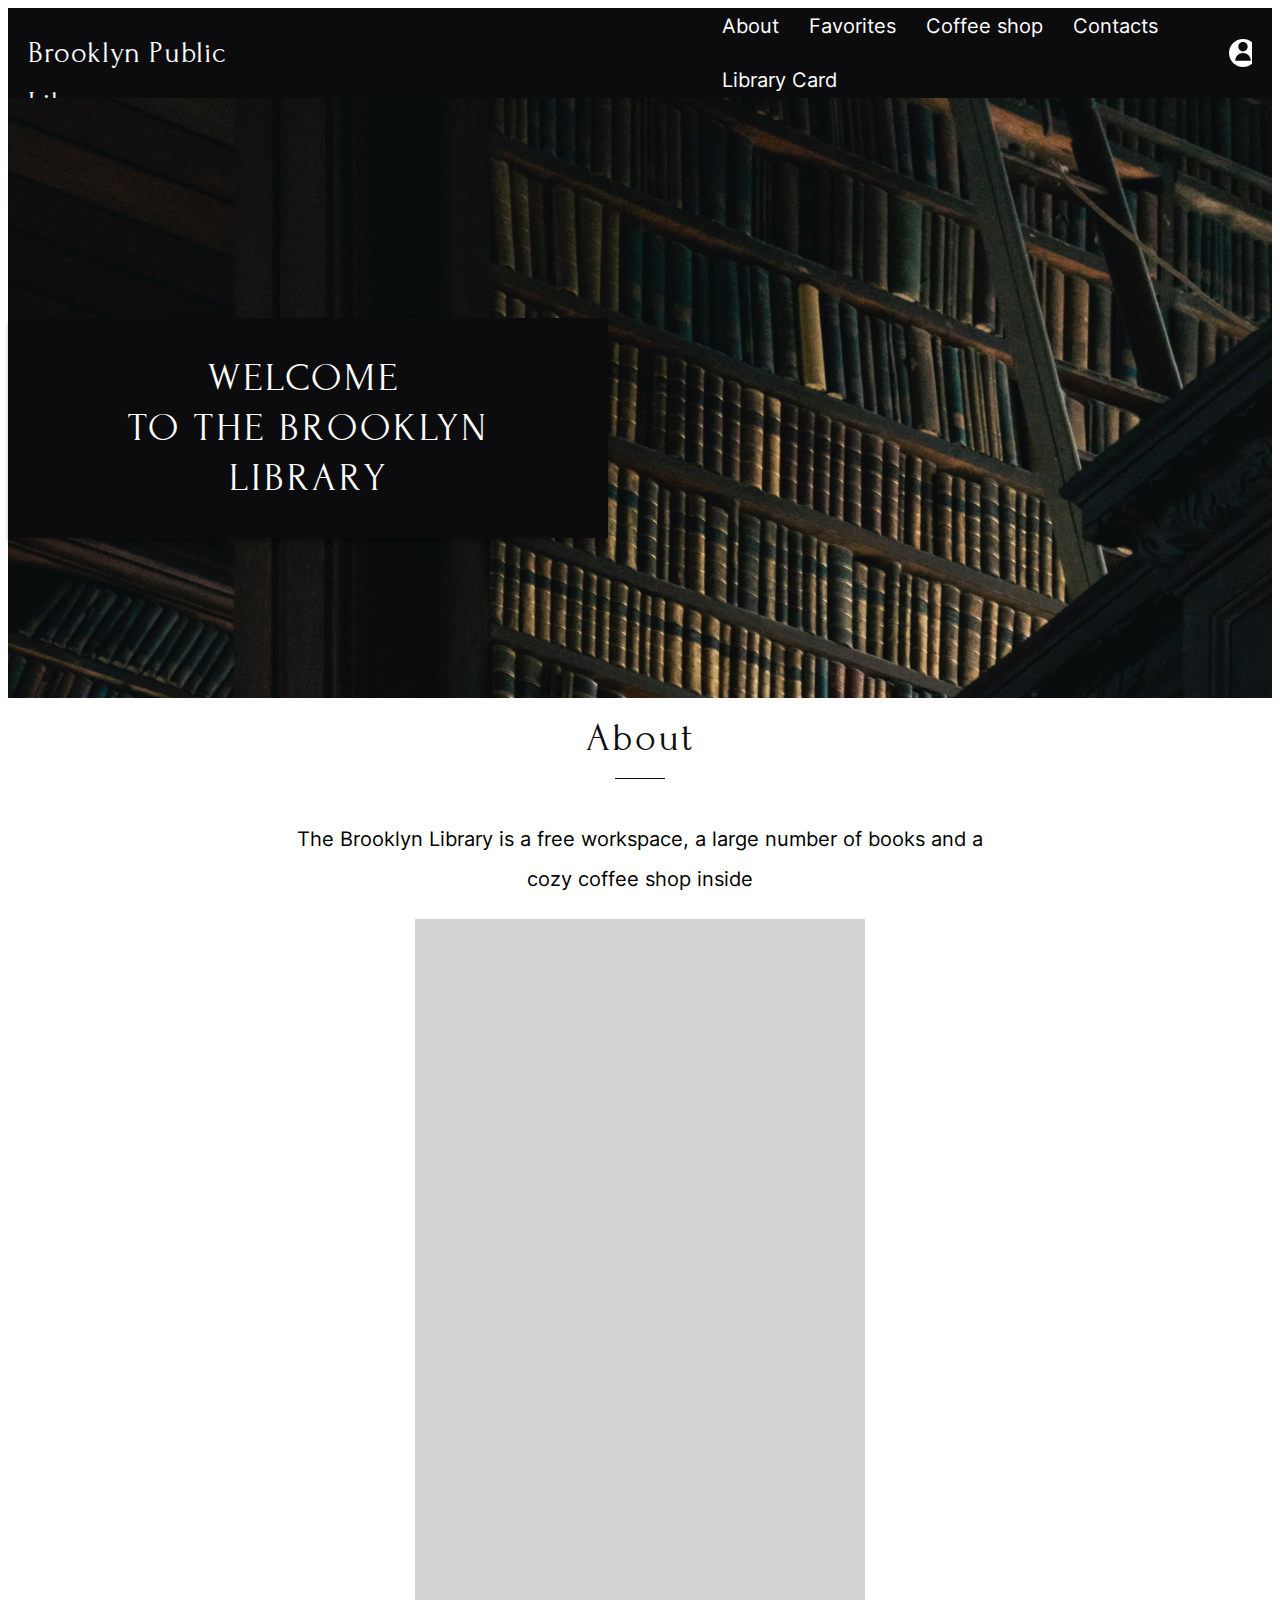
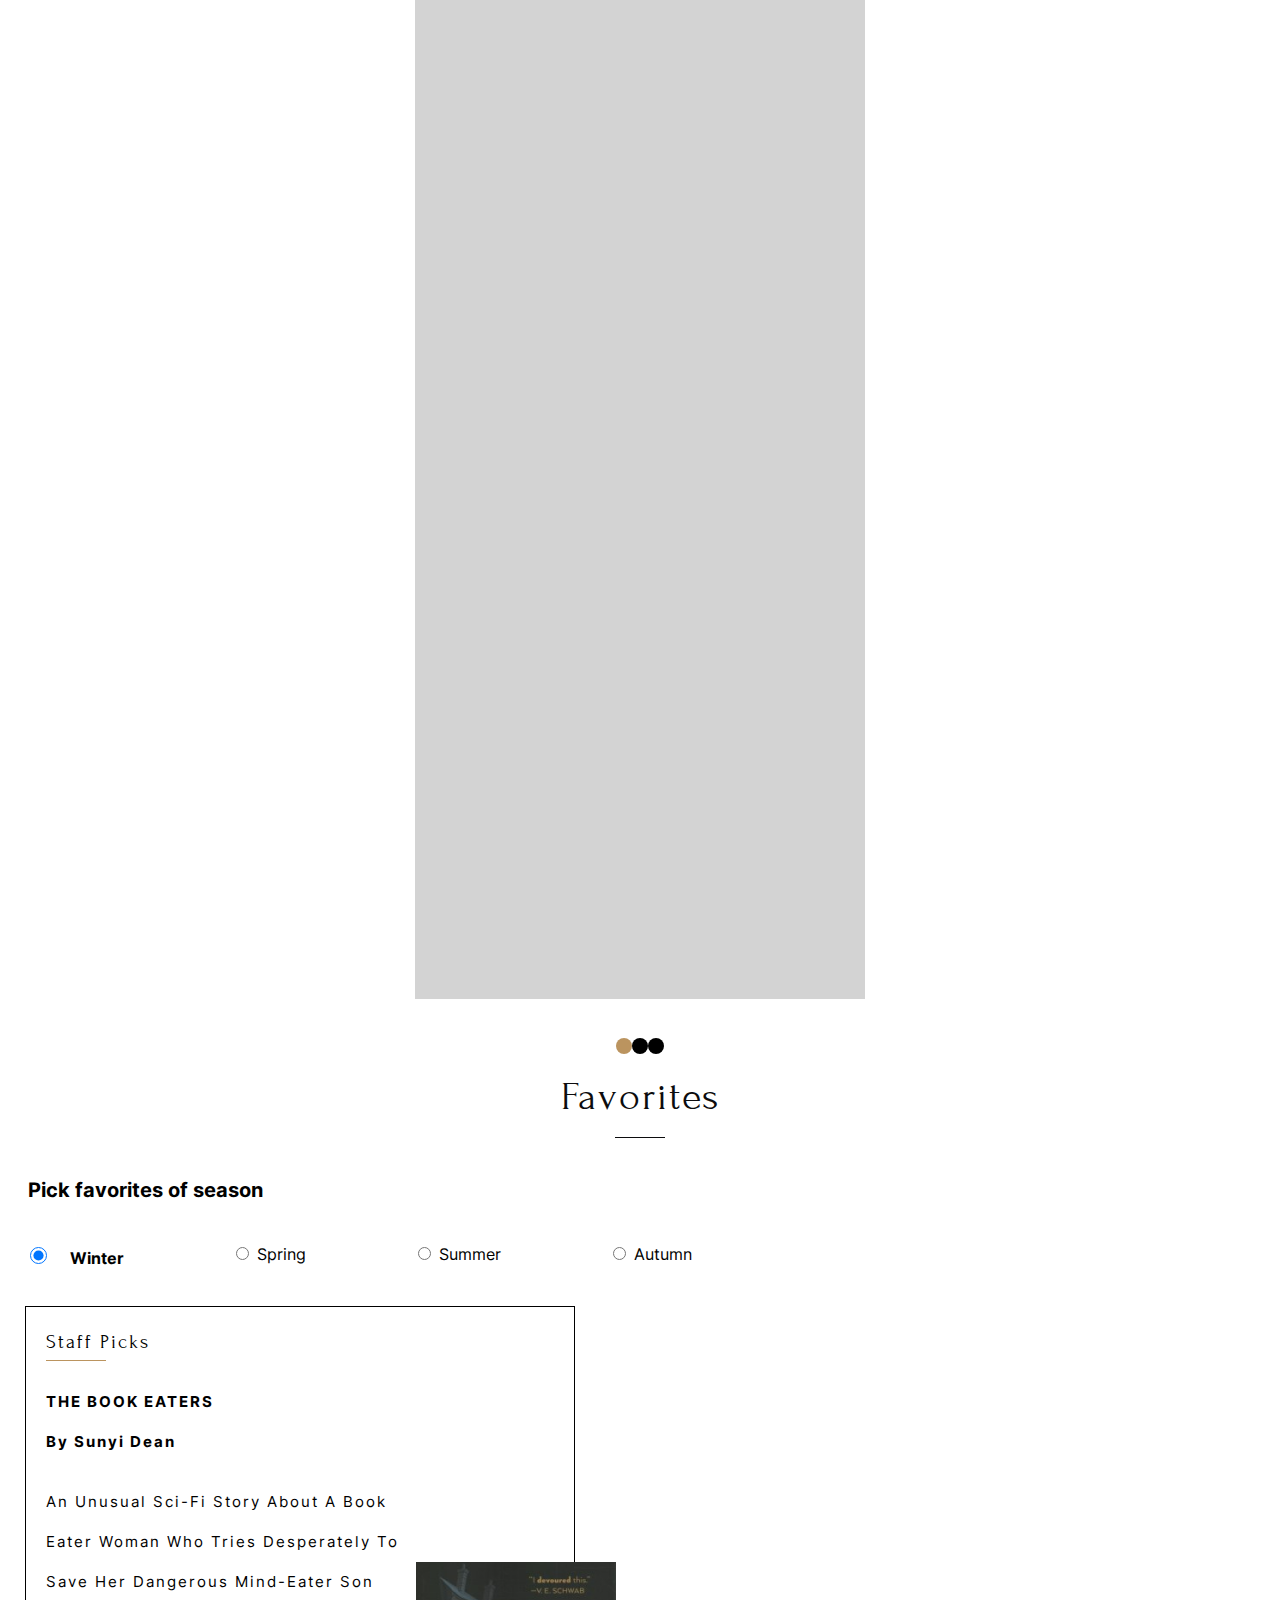
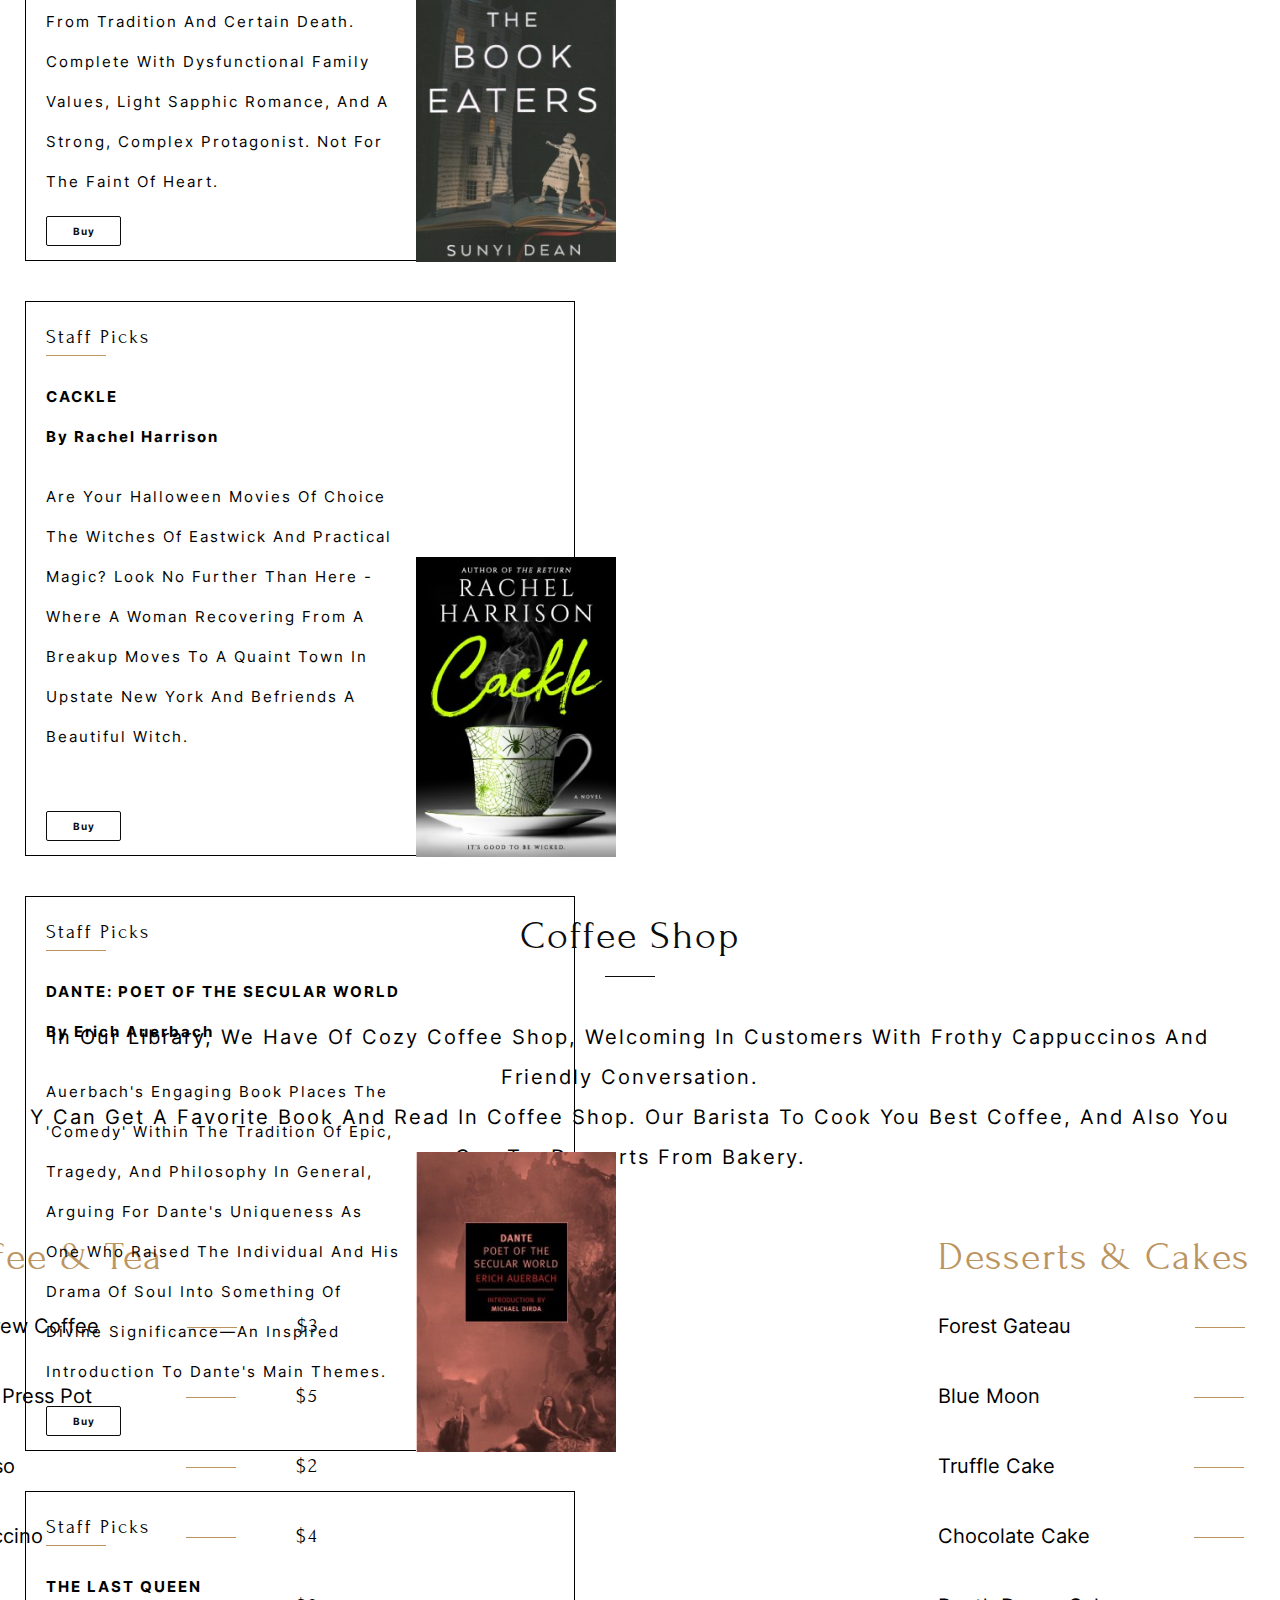
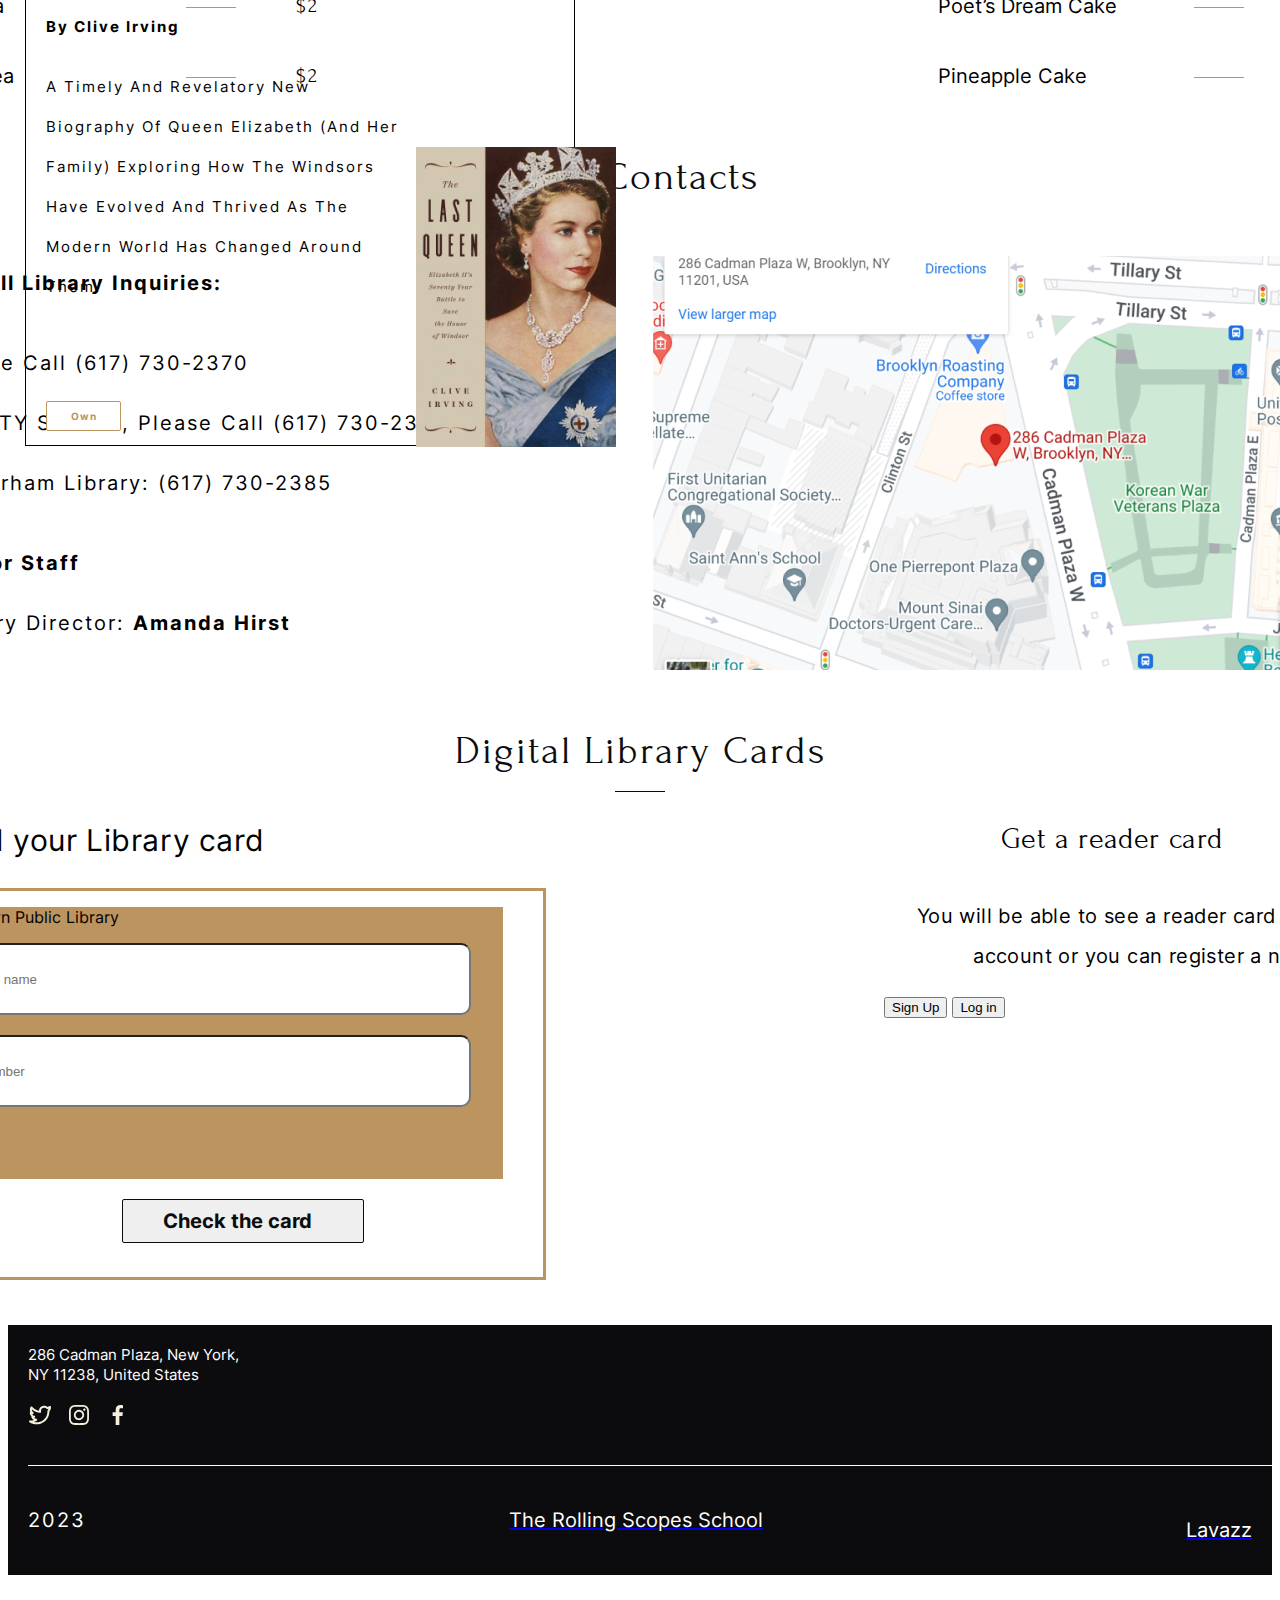
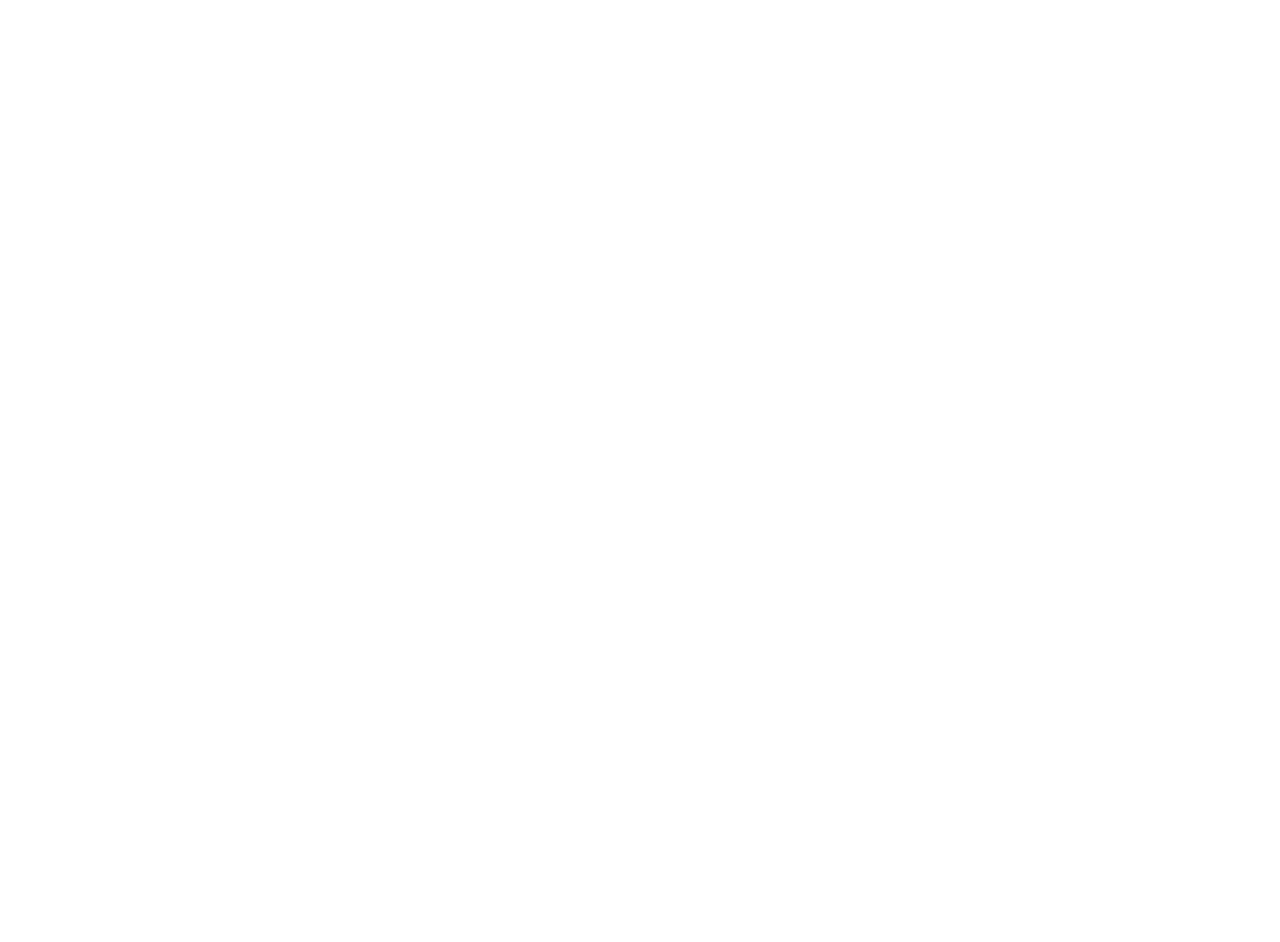
==== library/index.html @ 0934a46f "fix: card section media" ====
<!DOCTYPE html>
<html lang="en">
   <head>
      <meta charset="UTF-8">
      <meta name="viewport" content="width=device-width, initial-scale=1.0">
      <title>Library</title>
      <link rel="stylesheet" href="css/styles.css">
      <link rel="stylesheet" href="css/media.css">
      <link rel="shortcut icon" href="assets/img/favicon.png" type="image/x-icon">
   </head>
   <body>
      <div class="wrapper">
         <header class="header">
            <div class="container">
               <h1 class="header_title">Brooklyn Public Library</h1>
               <nav class="nav">
                  <ul class="nav-list">
                     <li class="nav-item"><a href="#about" class="nav-link">About</a></li>
                     <li class="nav-item"><a href="#favorites" class="nav-link">Favorites</a></li>
                     <li class="nav-item"><a href="#coffee_shop" class="nav-link">Coffee shop</a></li>
                     <li class="nav-item"><a href="#contacts" class="nav-link">Contacts</a></li>
                     <li class="nav-item"><a href="#library_card" class="nav-link">Library Card</a></li>
                  </ul>
               </nav>                         
               <svg class="icon_profile">
                  <use href="assets/img/icon.svg#icon"/>
               </svg>
               <div>  
               <button class="nav-button">
                  <img src="/assets/img/burger.svg" alt="burger-nav">
               </button>
            </div>
            </div>
         </header>
         <main>
            <section class="welcom" id="welcom">
               <div class="welcome_block">
                  <div class="welcom_text">
                     <h3><span>Welcome</span><br>
                        to the Brooklyn<br> 
                        Library
                     </h3>
                  </div>
               </div>
            </section>
            <section class="about" id="about">
               <h2 class="title">About</h2>
               <div class="line"></div>
               <p class="about-text">The Brooklyn Library is a free workspace, a large number of books and a<br> cozy coffee shop inside</p>
               <div class="about_images">
                  <div class="img_carret">
                     <div class="carret_left"></div>
                  <div class="about-img1"></div>
                  <div class="carret_right"></div>
                  <div class="about-img2"></div>
                  <div class="about-img3"></div>
               </div>
               </div>
               <div class="carousel">
                  <div class="carousel_container">
                    <button
                      type="button"
                      class="carousel_active"
                    ></button>
                  </div>
                  <div class="carousel-container">
                    <button type="button" class="carousel_button"></button>
                  </div>
                  <div class="button-container">
                    <button type="button" class="carousel_button"></button>
                  </div>
               <div class="carousel-container">
                    <button type="button" class="carousel_button_tabl"></button>
                  </div>
                  <div class="button-container">
                    <button type="button" class="carousel_button_tabl"></button>
                  </div>
                </div>
            </section>
            <section class="favorites" id="favorites">
               <h2 class="title">Favorites</h2>
               <div class="line"></div>
               <p class="favorites-text">Pick favorites of season</p>
               <form class="seasons">
                  <div class="form_radio">
                       <input type="radio" id="winter" name="seasons" value="winter" class="group"
                          checked>
                       <label for="winter" class="season_lable">Winter</label>
                    </div>
                    <div class="form_radio">
                       <input type="radio" id="spring" name="seasons" value="spring">
                       <label for="spring" class="season_lable">Spring</label>
                    </div>
                    <div class="form_radio">
                       <input type="radio" id="summer" name="seasons" value="summer">
                       <label for="summer" class="season_lable">Summer</label>
                    </div>
                    <div class="form_radio">
                       <input type="radio" id="autumn" name="seasons" value="autumn">
                       <label for="autumn" class="season_lable">Autumn</label>
                    </div>
                 </form>
               <ul class="favorites-items">
                  <li class="favorite-item">
                     <div class="book_info">
                     <h3 class="book_staff_picks">Staff Picks</h3>
                     <p class="book_title"><span class="title-capitalize">The Book Eaters</span><br> By Sunyi Dean</p>
                     <p class="book_description">An unusual sci-fi story about a book eater woman who tries desperately to save her dangerous mind-eater son from tradition and certain death. Complete with dysfunctional family values, light Sapphic romance, and a strong, complex protagonist. Not for the faint of heart.</p>
                     <div class="book_1"></div>
                     <button class="button_buy">Buy</button>
                  </div>
                  <li class="favorite-item">
                     <div class="book_info">
                     <h3 class="book_staff_picks">Staff Picks</h3>
                     <p class="book_title"><span class="title-capitalize">Cackle</span><br> By Rachel Harrison</p>
                     <p class="book_description">Are your Halloween movies of choice The Witches of Eastwick and Practical Magic? Look no further than here - where a woman recovering from a breakup moves to a quaint town in upstate New York and befriends a beautiful witch.</p>
                     <div class="book_2"></div>
                     <button class="button_buy">Buy</button>
                     </div>
                  </li>
                  <li class="favorite-item">
                     <div class="book_info">
                        <h3 class="book_staff_picks">Staff Picks</h3>
                        <p class="book_title"><span class="title-capitalize">Dante: Poet of the Secular World</span><br> By Erich Auerbach</p>
                        <p class="book_description">Auerbach's engaging book places the 'Comedy' within the tradition of epic, tragedy, and philosophy in general, arguing for Dante's uniqueness as one who raised the individual and his drama of soul into something of divine significance—an inspired introduction to Dante's main themes.</p>
                     <div class="book_3"></div>
                     <button class="button_buy">Buy</button>
                     </div>
                  </li>
                  <li class="favorite-item">
                     <div class="book_info">
                        <h3 class="book_staff_picks">Staff Picks</h3>
                        <p class="book_title"><span class="title-capitalize">The Last Queen</span><br> By Clive Irving</p>
                        <p class="book_description">A timely and revelatory new biography of Queen Elizabeth (and her family) exploring how the Windsors have evolved and thrived as the modern world has changed around them.</p>
                     <div class="book_4"></div>
                     <button class="button_buy button_buy_active" disabled>Own</button>
                  </div>
                  </li>
               </ul>
            </section>
            <section class="coffee_shop" id="coffee_shop">
               <h2 class="title">Coffee shop</h2>
               <div class="line"></div>
               <p class="coffee_shop_text">
                  <span class="coffee_shop_text_upper">I</span>n our library, we have of cozy coffee shop, welcoming in customers with frothy cappuccinos and friendly conversation.<br> 
                  <span class="coffee_shop_text_upper">Y</span> can get a favorite book and read in coffee shop. Our barista to cook you best coffee, and also you can try desserts from bakery.
               </p>
               <div class="menu">
                  <div class="coffee_menu">
                     <h3>Coffee & Tea</h3>
                     <ul class="menu_items">
                        <li class="menu_item_add">
                           <span class="menu_position_add">Cold Brew Coffee</span>
                           <span>
                              <svg class="line">
                                 <use href="assets/img/line.svg#line"/>
                              </svg>
                           </span>
                           <span class="menu_price">$3</span>
                        </li>
                        <li class="menu_item">
                           <span class="menu_position">French Press Pot</span>
                           <span>
                              <svg class="line">
                                 <use href="assets/img/line.svg#line"/>
                              </svg>
                           </span>
                           <span class="menu_price">$5</span>
                        </li>
                        <li class="menu_item">
                           <span class="menu_position">Espresso</span>
                           <span>
                              <svg class="line">
                                 <use href="assets/img/line.svg#line"/>
                              </svg>
                           </span>
                           <span class="menu_price">$2</span>
                        </li>
                        <li class="menu_item">
                           <span class="menu_position">Cappuccino</span>
                           <span>
                              <svg class="line">
                                 <use href="assets/img/line.svg#line"/>
                              </svg>
                           </span>
                           <span class="menu_price">$4</span>
                        </li>
                        <li class="menu_item">
                           <span class="menu_position">Hot tea</span>
                           <span>
                              <svg class="line">
                                 <use href="assets/img/line.svg#line"/>
                              </svg>
                           </span>
                           <span class="menu_price">$2</span>
                        </li>
                        <li class="menu_item">
                           <span class="menu_position">Cold tea</span>
                           <span>
                              <svg class="line">
                                 <use href="assets/img/line.svg#line"/>
                              </svg>
                           </span>
                           <span class="menu_price">$2</span>
                        </li>
                     </ul>
                  </div>
                   <div class="dessert_menu">
                     <h3>Desserts & Cakes</h3>
                     <ul class="menu_items">
                        <li class="menu_item_add">
                           <span class="menu_position_add">Forest Gateau</span>
                           <span>
                              <svg class="line">
                                 <use href="assets/img/line.svg#line"/>
                              </svg>
                           </span>
                           <span class="menu_price">$16</span>
                        </li>
                        <li class="menu_item">
                           <span class="menu_position">Blue Moon</span>
                           <span>
                              <svg class="line">
                                 <use href="assets/img/line.svg#line"/>
                              </svg>
                           </span>
                           <span class="menu_price">$16</span>
                        </li>
                        <li class="menu_item">
                           <span class="menu_position">Truffle Cake</span>
                           <span>
                              <svg class="line">
                                 <use href="assets/img/line.svg#line"/>
                              </svg>
                           </span>
                           <span class="menu_price">$15</span>
                        </li>
                        <li class="menu_item">
                           <span class="menu_position">Chocolate Cake</span>
                           <span>
                              <svg class="line">
                                 <use href="assets/img/line.svg#line"/>
                              </svg>
                           </span>
                           <span class="menu_price">$18</span>
                        </li>
                        <li class="menu_item">
                           <span class="menu_position">Poet’s Dream Cake</span>
                           <span>
                              <svg class="line">
                                 <use href="assets/img/line.svg#line"/>
                              </svg>
                           </span>
                           <span class="menu_price">$16</span>
                        </li>
                        <li class="menu_item">
                           <span class="menu_position">Pineapple Cake</span>
                           <span>
                              <svg class="line">
                                 <use href="assets/img/line.svg#line"/>
                              </svg>
                           </span>
                           <span class="menu_price">$14</span>
                        </li>
                     </ul>
                  </div> 
               </div>
            </section>
            <section class="contacts" id="contacts">
               <h2 class="title">Our Contacts</h2>
               <div class="line"></div>
               <div class="contacts_info">
                  <div class="text_info">
                     <b class="text_info_h">For all Library inquiries:</b>
                     <div class="phone_info">
                        <p class="phone_info_item">Please call <a href="tel:6177302370" class="phone_link">(617) 730-2370</a></p>
                        <p class="phone_info_item">For TTY service, please call&nbsp;<a href="tel:6177302370" class="phone_link">(617) 730-2370</a></p>
                        <p class="phone_info_item">Putterham Library:<a href="tel:6177302385" class="phone_link"> (617) 730-2385</a></p>
                     </div>
                     <b class="staff">Senior Staff</b>
                     <p class="director_email">Library Director: <span><b><a href="mailto:Amanda@gmail.com" class="mailto">Amanda Hirst</a></b></span></p>
                  </div>
                  <div class="map"></div>
               </div>
            </section>
            <section class="library_card" id="library_card">
               <h2 class="title">Digital Library Cards</h2>
               <div class="line"></div>
               <div class="library_action">
                  <div class="find_card">
                     <p class="find_text">Find your Library card</p>
                     <div class="card_bg">
                        <form class="card_bg_form">
                           <div class="input_card_form">
                              <p>Brooklyn Public Library</p>
                              <input class="input_card" type="text" placeholder="Reader's name"><br><br>
                              <input class="input_card" type="text" placeholder="Card number"><br><br>
                           </div>
                           <button type="submit" class="card_button"><span class="card_button_text">Check the card</span></button>
                        </form>
                     </div>
                  </div>
                  <div class="get_card">
                     <p class="get_text">Get a reader card</p>
                     <p class="get_card_recomendation">You will be able to see a reader card after logging into account or you can register a new account</p>
                     <div class="auth_buttons">
                     <button class="auth_button">Sign Up</button>
                     <button class="auth_button">Log in</button>
                  </div>
                  </div>
               </div>
            </section> 
         </main>
         <footer>
            <div class="top_of_footer">
               <div>
                  <div class="address">286 Cadman Plaza, New York, NY 11238, United States</div>
                  <ul class="footer_icons">
                    <li><a href='https://twitter.com'><svg class="icon_messanger">
                        <use href="assets/img/twitter.svg#twitter"/>
                     </svg></a></li> 
                    <li><a href='https://www.instagram.com/'><svg class="icon_messanger">
                        <use href="assets/img/instagram.svg#insta"/>
                     </svg></a></li>
                     <li><a href="https://ru-ru.facebook.com/"><svg class="icon_messanger">
                        <use href="assets/img/facebook.svg#facebook"/>
                     </svg>
                    </a></li>
                  </ul>
               </div>
               <div>
                  <div class="work_time">Mon - Fri  08:00 am - 07:00 pm</div>
                  <div class="work_time">Sat - Sun  10:00 am - 06:00 pm</div>
               </div>
            </div>
            <div class="footer_line"></div>
            <div class="bottom_footer">
               <div class="year">2023</div>
               <a href="https://rs.school/js-stage0/"><div class="rss">The Rolling Scopes School</div></a>
               <a href="https://github.com/Lavazz/rsschool-cv"><div  class="username">Lavazz</div></a>
            </div>
         </footer>
      </div>
      <script src="index.js"></script>
   </body>
</html>
---- library/css/styles.css ----
@import url(fonts.css);

html{
  /* background-color: grey; */
  scroll-behavior: smooth;
}

/* *{
  border: 1px solid red;
  } */

  body{
    font-family: Inter, sans-serif;
}

img{
    align-content: flex-end;
}

.container{
display: flex;
}

h1, h2, h3, h4, h5, h6, p {
  font-size: inherit;
font-weight: inherit;
}

ul, ul li {
	list-style: none;
}

.wrapper {
  max-width: 1440px;
  margin-left: auto;
  margin-right: auto;
  background-color: #FFF;
}

.header{
    height: 90px;
    background: #0C0C0E;
}

.header_title{
width: 294px;
color: #FFF;
font-family: Forum, sans-serif;
font-size: 30px;
font-style: normal;
font-weight: 400;
line-height: 50px; /* 166.667% */
letter-spacing: 0.6px;
padding: 20px;
margin: 0px;
margin-right: 393px;
height: 50px;
align-content: center;
align-items: baseline;
}


ul {
    flex-wrap: wrap;
    display: inline-flex;    
gap: 30px;
height: 50px;
align-content: center;
align-items: baseline;
margin: 20px;
margin-left:auto;
order:2;
  }

  .nav-link{
    color: #FFF;
font-family: Inter;
font-size: 20px;
font-style: normal;
font-weight: 400;
text-decoration: none;
box-sizing: border-box;
height: 50px;
  }

  .nav-button{
    display: none;
  }

  a:hover {
background: #f1efec;
color: #6c60ba;
font-family: Inter;
font-size: 20px;
font-style: normal;
font-weight: 400;
text-decoration: none;
box-sizing: border-box;
height: 50px;
  }

  .icon_profile{
    width: 28px;
    height: 28px;
    padding: 31px 20px 31px 20px;
    margin-left:auto;
  }

  .welcom{
    background: url("../assets/img/Welcome.png"), lightgray 50% / cover no-repeat;
    height: 600px;
    position: relative;
  }

  .welcome_block{
    display: flex;
    position: absolute;
    top: 220px;
    width: 600px;
    height: 220px;
    justify-content: center;
    align-items: center;
    flex-shrink: 0;
    background: #0C0C0E;
    box-shadow: 0px 4px 4px 0px rgba(0, 0, 0, 0.25);
  }

  .welcom_text{
width: 520px;
height: 150;
color: #FFF;
text-align: center;
font-family: Forum;
font-size: 40px;
font-style: normal;
font-weight: 400;
line-height: 50px; /* 125% */
letter-spacing: 3px;
text-transform: uppercase;
  }

.welcom_text span{
  padding-right: 9px;
}

.about{
  display: flex;
  flex-direction: column;
  align-items: center;
}

.title{
  color: #0C0C0E;
  font-family: Forum;
  font-size: 40px;
  font-style: normal;
  font-weight: 400;
  line-height: 40px; /* 100% */
  letter-spacing: 2px;
  text-transform: capitalize;
  margin: 20px;
}

.line{
  width: 50px;
  height: 1px;
  background: #0C0C0E;
  vertical-align: middle; 
}

.about-text{
  color: #000;
  text-align: center;
  font-family: Inter;
  font-size: 20px;
  font-style: normal;
  font-weight: 400;
  line-height: 40px; /* 200% */
  margin-bottom: 20px;
  margin-top: 40px;
}

.about_images{
  flex-wrap: wrap;
  display: inline-flex;
  gap: 25px;
}

.about-img1{
  background: url(../assets/img/about/about_image_1.png), lightgray 50% / cover no-repeat;
  width: 450px;
  height: 560px;
  flex-shrink: 0;
}

.about-img2{
  background: url(../assets/img/about/about_image_2.png), lightgray 50% / cover no-repeat;
  width: 450px;
  height: 560px;
  flex-shrink: 0;
}

.about-img3{
  background: url(../assets/img/about/about_image_3.png), lightgray 50% / cover no-repeat;
  width: 450px;
  height: 560px;
  flex-shrink: 0;
}

/* .carousel_pagination{
width: 68px;
height: 16px;
flex-shrink: 0;
margin: 40px 0px;
} */

.carousel {
  display: flex;
  justify-content: center;
  padding-top: 38px;
}
.carousel_pagination{
  display: flex;
  justify-content: center;
  width: 26px;
  height: 26px;
}

.carousel_button {
  background-color: black;
  border-radius: 50%;
  width: 16px;
  height: 16px;
  border: none;
}
.carousel_active {
  background: #bb945f;
  border-radius: 50%;
  width: 16px;
  height: 16px;
  border: none;
}

.carousel_button_tabl{
display: none;
}

.favorites{
  display: flex;
  flex-direction: column;
  align-items: center;
  height: 1439px;
}

.favorites-text{
color: #000;
text-align: center;
font-family: Inter;
font-size: 20px;
font-style: normal;
font-weight: 700;
line-height: normal;
margin: 40px 20px;
align-self: flex-start;
}

/* .seasons{
  flex-wrap: wrap;
  display: inline-flex; 
  justify-content: flex-start; 
  align-self: flex-start;
  margin-left: 20px;
}

.form_radio {
	margin-bottom: 10px;
}
.form_radio input[type=radio] {
	display: none;
width: 17px;
height: 17px;
stroke-width: 2px;
stroke: #000;
background: url('../assets/img/radiobutton.svg') 0 0 no-repeat;;
}

/* Checked */
/* .form_radio input[type=radio]:checked + label:before {
	background: url('../assets/img/radiobutton.svg') 0 0 no-repeat;
}

.seasons-radio-selected{
color: #000;
font-family: Inter;
font-size: 20px;
font-style: normal;
font-weight: 700;
line-height: normal;
padding-left: 20px;
padding-right: 90px;
}

.group{
width: 17px;
height: 17px;
flex-shrink: 0;
} */ 

.form_radio {
  cursor: pointer;
  box-sizing: border-box;
  padding-left: 17px;
  padding-top: 2px;
}

.seasons {
  list-style-type: none;
  display: flex;
  gap: 90px;
  align-self: flex-start;
}

.group {
  margin-right: 18px;
  width: 17px;
  height: 17px;
  border: 2px solid black;
}

.season_label {
  color: #000;
  font-family: Inter;
  font-size: 20px;
  font-style: normal;
  font-weight: 400;
  line-height: normal;
}

.group:checked ~ .season_lable {
  font-weight: 700;
}

.favorites-items{
	display: flex;
	flex-direction: row;
	flex-wrap: wrap;
	justify-content: flex-start;
	align-items: flex-start;
	align-content: flex-start;
  column-gap: 260px;
  margin-top: 38px;
  margin-left: -21px;
}

.favorite-item{
  border: 1px solid #000;
  width: 550px;
height: 555px;
flex-shrink: 0; 
padding: 15px 0 15px 20px;

margin-bottom: 10px;
margin-left: -2px;
  box-sizing: border-box;
  position: relative;
  display: flex;
  flex-direction: column;
  justify-content: space-between;
}

.book_info{
  display: flex;
  flex-direction: column;
  gap: 20px;
  margin-bottom: 15px;
  position:absolute; 
}

.book_staff_picks{
  color: #000;
  font-family: Forum;
  font-size: 20px;
  font-style: normal;
  font-weight: 400;
  line-height: 40px;
  letter-spacing: 2px;
  text-transform: capitalize;
  margin: 0;
}

.book_staff_picks::after {
  width: 60px;
  height: 1px;
  content: "";
  position: absolute;
  left: 0px;
  top: 38px;
  background: #bb945f;
}

.book_title .title-capitalize{
  text-transform: uppercase;
}

.book_title{
  width: 355px;
  text-transform: capitalize;
  margin: 0;
  color: #000;
  font-family: Inter;
  font-size: 15px;
  font-style: normal;
  font-weight: 700;
  line-height: 40px;
  letter-spacing: 2px;
  text-transform: capitalize;
}

.book_description{
  color: #000;
  font-family: Inter;
  font-size: 15px;
  font-style: normal;
  font-weight: 400;
  line-height: 40px;
  letter-spacing: 2px;
  text-transform: capitalize;
  margin: 0;
  width: 355px;
}

.button_buy{
  width: 75px;
  border-radius: 2px;
  border: 1px solid #0c0c0e;
  color: #0c0c0e;
  margin-top: -6px;
  text-align: center;
  font-family: Inter;
  font-size: 10px;
  font-style: normal;
  font-weight: 700;
  line-height: normal;
  letter-spacing: 1px;
  min-height: 30px;
  background-color: #fff;
  transition: .3s;
  position:absolute;
  top:500px;
  
}

.button_buy:hover {
    border: 1px solid #BB945F;
    background: #BB945F;
}


.button_buy_active {
  border: 1px solid #bb945f;
  color: #bb945f;
}

.book_1{
  background: url(../assets/img/book_1.png), lightgray 50% / cover no-repeat;
  position: absolute;
  width: 200px;
  height: 300px;
  top: 240px;
  right: -215px;
}
.book_2{
  background: url(../assets/img/book_2.png), lightgray 50% / cover no-repeat;
  position: absolute;
  width: 200px;
  height: 300px;
  top: 240px;
  right: -215px;
}

.book_3{
  background: url(../assets/img/book_3.png), lightgray 50% / cover no-repeat;
  position: absolute;
  width: 200px;
  height: 300px;
  top: 240px;
  right: -215px;
}

.book_4{
  background: url(../assets/img/book_4.png), lightgray 50% / cover no-repeat;
  position: absolute;
  width: 200px;
  height: 300px;
  top: 240px;
  right: -215px;
}

.coffee_shop{
display: flex;
max-width: 1440px;
height: 841px;
padding: 0px 20px 0px 0px;
flex-direction: column;
align-items: center;
}

.coffee_shop_text{
  color: #000;
text-align: center;
font-family: Inter;
font-size: 20px;
font-style: normal;
font-weight: 400;
line-height: 40px; /* 200% */
letter-spacing: 2px;
text-transform: capitalize;
margin-top: 40px;
}

.menu{
  display: flex;
  flex-direction: row;
  max-width: 1440px;
  padding: 0px 20px 0px 60px;
  align-items: center;
  gap: 570px;
}

.coffee_menu{
width: 438px;
height: 520px;
}

.dessert_menu{
  width: 482px;
  height: 520px;

  }

.dessert_menu h3{
  color: #BB945F;
  font-family: Forum;
  font-size: 40px;
  font-style: normal;
  font-weight: 400;
  line-height: 40px; /* 100% */
  letter-spacing: 2px;
  text-transform: capitalize;
}

.coffee_menu h3{
  color: #BB945F;
  font-family: Forum;
  font-size: 40px;
  font-style: normal;
  font-weight: 400;
  line-height: 40px; /* 100% */
  letter-spacing: 2px;
  text-transform: capitalize;
}

.menu_items{
list-style-type: none;
display: inline-flex;
flex-direction: row;
justify-content: flex-start;
align-items: flex-start;
padding: 0px;
}

.menu_item{
display: flex;
align-items: center;
column-gap:60px;
height: 40px;
width: 437px;
}

.menu_item_add{
  display: flex;
  align-items: center;
  column-gap:60px;
  height: 40px;
  width: 438px;
  }

.menu_position_add{
  color: #000;
  font-family: Inter;
  font-size: 20px;
  font-style: normal;
  font-weight: 400;
  line-height: 40px; 
  text-transform: capitalize;
  width: 197px;
  display: block;
}

.menu_position{
color: #000;
font-family: Inter;
font-size: 20px;
font-style: normal;
font-weight: 400;
line-height: 40px; 
text-transform: capitalize;
width: 196px;
display: block;
}

.menu_price{
  color: #000;
font-family: Forum;
font-size: 20px;
font-style: normal;
font-weight: 400;
line-height: 40px; 
letter-spacing: 2px;
width: 21px;
text-transform: capitalize;
}

.contacts{
  display: flex;
  flex-direction: column;
  align-items: center;
height: 515px;
}

.contacts_info{
  display: flex;
  flex-direction: row;
  align-items: center;
  padding: 9px 20px 40px 20px;
  gap:201px;
}

.text_info{
width: 503px;
height: 380px;
color: #000;
font-family: Inter;
font-size: 20px;
font-style: normal;
font-weight: 400;
line-height: 40px; /* 200% */
text-transform: capitalize;
margin-left:auto;
}

.text_info_h{
  color: #000;
text-align: center;
font-family: Inter;
font-size: 20px;
font-style: normal;
font-weight: 700;
line-height: 40px; /* 200% */
letter-spacing: 2px;
text-transform: capitalize;
}

.phone_info{
width: 726px;
height: 160px;
padding-bottom: 60px;
padding-top: 20px;
}

.phone_link{
  color:black;
  text-decoration: none;
  transition: .5s;
}

.phone_info_item{
  color: #000;
font-family: Inter;
font-size: 20px;
font-style: normal;
font-weight: 400;
line-height: 40px; /* 200% */
letter-spacing: 2px;
text-transform: capitalize;
}

.staff{
  color: #000;
font-family: Inter;
font-size: 20px;
font-style: normal;
font-weight: 700;
line-height: 40px; /* 200% */
letter-spacing: 2px;
text-transform: capitalize;
}

.mailto{
  color: #000;
font-family: Inter;
font-size: 20px;
font-style: normal;
font-weight: 700;
line-height: 40px;
letter-spacing: 2px;
text-transform: capitalize;
text-decoration: none;
}

.director_email{
  color: #000;
font-family: Inter;
font-size: 20px;
font-style: normal;
font-weight: 400;
line-height: 40px; /* 200% */
letter-spacing: 2px;
text-transform: capitalize;
}

.map{
  margin-top: 30px;
  margin-bottom: 10px;
  width: 696px;
  height: 414px;
  background: url(../assets/img/map.png), lightgray 50% / cover no-repeat;
}

.library_card{
  display: flex;
  flex-direction: column;
  align-items: center;
height: 614px;
margin-top: 59px;
align-content:  space-between;
}

.library_action{
  display: flex;
  flex-direction: row;
  align-items: flex-start
}

.find_card{
  width: 600px;
  height: 453px;
  margin-left: auto;
}

.find_text{
  color: #000;
font-family: Inter;
font-size: 30px;
font-style: normal;
font-weight: 400;
line-height: normal;
letter-spacing: 0.6px;
}

.get_card{
  width: 456px;
  height: 253px;
  margin-left: 344px;
}

.get_text{
  color: #000;
text-align: center;
font-family: Forum;
font-size: 30px;
font-style: normal;
font-weight: 400;
line-height: normal;
letter-spacing: 0.6px;
}

.text_info{
  width: 503px;
  height: 380px;
}

.card_bg{
width: 600px;
height: 386px;
flex-shrink: 0;
border: 3px solid #BB945F;
background: #FFF;
}

.card_bg_form{

}

.input_card_form{
  background: #BB945F;
  width: 560px;
height: 272px;
flex-shrink: 0;
}

.input_card{
  border-radius: 10px;
background: #FFF;
width: 520px;
height: 66px;
flex-shrink: 0;
}

.card_button{
padding: 10px 40px;
border-radius: 2px;
border: 1px solid #0C0C0E;
width: 242px;
height: 44px;
margin: 0 auto; 
display: block;
margin-top: 20px;
display: flex;
align-items: center;
}

.card_button_text{
  color: #0C0C0E;
text-align: center;
font-family: Inter;
font-size: 20px;
font-style: normal;
font-weight: 700;
line-height: normal;
}

.get_card_recomendation{
  color: #000;
  text-align: center;
  font-family: Inter;
  font-size: 20px;
  font-style: normal;
  font-weight: 400;
  line-height: 40px; /* 200% */
  letter-spacing: 0.4px;
  width: 600px;
  padding-top: 10px;
}

footer{
 max-width: 1440px;
  height: 250px;
background: #0C0C0E;
}

footer p{
  display: flex;
width: 300px;
height: 22px;
flex-direction: column;
justify-content: center;
flex-shrink: 0;
color: #FFF;
text-align: center;
font-family: Inter;
font-size: 20px;
font-style: normal;
font-weight: 400;
line-height: 20px; /* 100% */
letter-spacing: 2px;
}

.top_of_footer{
	display: flex;
	flex-direction: row;
	flex-wrap: wrap;
	align-content: space-between;
  height: 90px;
  gap: 1000px;
  margin: 0px 20px 30px 20px;
  padding-top: 20px;
  align-items:  space-between;
}

.address{
width: 229px;
height: 40px;
color: #FFF;
font-family: Inter;
font-size: 15px;
font-style: normal;
font-weight: 400;
line-height: 20px; /* 133.333% */
padding-bottom: 10px;
}

.work_time{
  color: #FFF;
text-align: right;
font-family: Inter;
font-size: 15px;
font-style: normal;
font-weight: 400;
line-height: 20px; /* 133.333% */
width: 149px;
height: 40px;
margin-left: auto;
}

.footer_icons{
display: flex;
flex-direction: row;
gap: 15px;
margin-top: -3px;
margin-left: -40px;
}

.icon_messanger{
width: 24px;
height: 24px;
}



.footer_line{
  max-width: 1400px;
  height: 1px;
  background: #FFF;
  align-self: center; 
  margin-left: 20px;
}

.bottom_footer{
display: flex;
flex-direction: row;
justify-content: space-between;
margin: 44px 20px;
align-items:  space-between;
}

.year{
color: #FFF;
text-align: center;
font-family: Inter;
font-size: 20px;
font-style: normal;
font-weight: 400;
line-height: 20px; /* 100% */
letter-spacing: 2px;
}

.rss{
  color: #FFF;
text-align: center;
font-family: Inter;
font-size: 20px;
font-style: normal;
font-weight: 400;
line-height: 20px; /* 100% */
text-decoration: none;
}

.username{
  color: #FFF;
text-align: center;
font-family: Inter;
font-size: 20px;
font-style: normal;
font-weight: 400;
line-height: 40px; /* 200% */
text-decoration: none;
}
---- library/css/media.css ----
@media (max-width: 1024px){
    body{
        margin: 0;
        height: 100%;
    }
    .nav{
        display: none;
    }

    .nav-button{
        /* position: fixed; */
        /* z-index: 9;
        top:20px;
        right: 20px; */
    display: block;
    background-color: #000;
    width: 45px;
height: 20px;
flex-shrink: 0;
border: 0;
    }

    .header_title{
        padding-left: 0px;
        width: 294px;
        flex-grow:1;
        margin-right: 0px;
    }

    .carousel {
        display: flex;
        justify-content: center;
        padding-top: 38px;
      }
      .carousel_pagination{
        display: flex;
        justify-content: center;
        width: 26px;
        height: 26px;
      }
   
      .carousel_button {
        background-color: black;
        border-radius: 50%;
        width: 16px;
        height: 16px;
        border: none;
      }
      .carousel_active {
        background: #bb945f;
        border-radius: 50%;
        width: 16px;
        height: 16px;
        border: none;
      }

      .carousel_button_tabl{
        background-color: black;
        border-radius: 50%;
        width: 16px;
        height: 16px;
        border: none;
        }

        .contacts{
            height: 1055px;
          }

          .library_card {
            margin-top: 0px;
            height: 857px;
          }

          .find_card {
            align-self:center;
            margin-left: 0px;
          }

          .auth_buttons{
            display: flex;
            column-gap: 20px;
padding: 10px 0px;
justify-content: center;
align-items: center;
flex-shrink: 0;
          }

          .auth_button{
            width: 75px;
height: 30px;
margin-top: 10px;
          color: #0C0C0E;
text-align: center;
font-family: Inter;
font-size: 10px;
font-style: normal;
font-weight: 700;
line-height: normal;
letter-spacing: 1px;
          }

}



@media (max-width: 768px){
    html{
        scroll-behavior: smooth;
    }

    .wrapper{
        max-width: 768px;
    }

    .header{
        max-width: 768px;
        height: 90px;
        padding-left: 20px;
        padding-right: 20px;
    }

    h1.header_title{
        padding-left: 0px;
        padding-right: 0px;
        width: 294px;
        flex-grow: 0.8;
        margin-right: 0px;
    }

    .container{
        display: flex;
           }


    .nav{
        display: none;
    }

    .icon_profile {
        padding-right: 35px;
    }

    .nav-button{
        margin-left: auto; 
    display: block;
    background-color: #000;
    width: 45px;
height: 20px;
flex-shrink: 0;
border: 0;
margin-top: 32px;
margin-right: 5px;
    }


      .nav.open .nav-list{
    position: fixed;
    top: 0;
    bottom: 0;
    left: 0;
    right: 0;
    background: #000;
    z-index: 1;
    display: flex;
    flex-direction: column;
    row-gap: 30px;
    color: #FFF;
font-family: Inter;
font-size: 20px;
font-style: normal;
font-weight: 400;
line-height: 50px; /* 250% */
      }

      .welcom{
        background: url("../assets/img/Welcome_tabl.png"), lightgray 50% / cover no-repeat;
        height: 600px;
        position: relative;
      }

      .about{
        padding-bottom: 38px;
      }

      .about_images{
        flex-wrap: wrap;
        display: inline-flex;
        justify-content: center;
        margin-bottom: -14px;
      }

      .about-img2{
        display: none;
      }
      
      .about-img3{
        display: none;
      }
      
      .carret_left{
        width: 24px;
        height: 24px;
        margin-top: 38px;
        background: url('../assets/img/Carret_Left.svg') no-repeat;
      }

      .carret_right{
        width: 24px;
        height: 24px;
        margin-top: 38px;
        background: url('../assets/img/Carret_Right.svg') no-repeat;
      }

      .img_carret{
        display: inline-flex;
        justify-content: center;
        align-items: center;
        gap: 58px;
      }
      .carousel {
        display: flex;
        justify-content: center;
        padding-top: 38px;
        column-gap: 10px;
      }
      /* .carousel_pagination{
        display: flex;
        justify-content: center;
        width: 26px;
        height: 26px;
      } */
   
      .carousel_button {
        background-color: black;
        border-radius: 50%;
        width: 16px;
        height: 16px;
        border: none;
      }
      .carousel_active {
        background: #bb945f;
        border-radius: 50%;
        width: 16px;
        height: 16px;
        border: none;
      }

      .carousel_button_tabl{
        display: block;
        background-color: black;
        border-radius: 50%;
        width: 16px;
        height: 16px;
        border: none;
        }

        .favorites-items {
            margin-left: 50px;
        }

        .favorites{
            height: 2629px;
        }

        .coffee_shop{
            display: flex;
            max-width:768px;
            height: 1481px;;
            padding: 0px 20px 0px 20px;
            flex-direction: column;
            align-items: center;
            }
            
 .coffee_shop_text{
color: #000;
font-family: Inter;
font-size: 20px;
font-style: normal;
font-weight: 400;
line-height: 40px;
letter-spacing: 2px;
text-transform: lowercase;
            }

            .coffee_shop_text_upper{
                color: #000;
                font-family: Inter;
                font-size: 20px;
                font-style: normal;
                font-weight: 400;
                line-height: 40px;
                letter-spacing: 2px;
                text-transform: uppercase;
                            }
                            
.coffee_menu{
    margin-top: -55px;
    margin-left: -60px;
    height: 520px;
    width: 438px;
}

.dessert_menu{
    height: 520px;
    width: 438px;
}
.menu_items{
    list-style-type: none;
    display: inline-flex;
    flex-direction: row;
    justify-content: flex-start;
    align-items: flex-start;
    padding: 0px;
    row-gap: 40px;
    }

    .menu{
        flex-wrap: wrap;
        display: flex;
        flex-direction: row;
        max-width: 768px;
        padding: 0px 20px 0px 60px;
        gap:0px;
        height: 1120px;
    } 


    .contacts_info{
        display: flex;
        width: 727px;
        flex-direction: column;
        justify-content: center;
        align-items: center;
        row-gap: 100px;
    }

    .text_info {
        margin-left: 0px;
        margin-top: 30px;
        align-self: flex-start;
    }

    .map{
        margin-top: 0;
    }

    .library_action{
        display: flex;
        flex-direction: column;
    }

    .find_text {
        padding-left: 140px;
        padding-top: 10px;

    }    

    .get_card {
        margin-left: 0px;
        align-self: center;
        margin-top: 30px;
        width: 600px;
height: 223px;
flex-shrink: 0;
    }



}
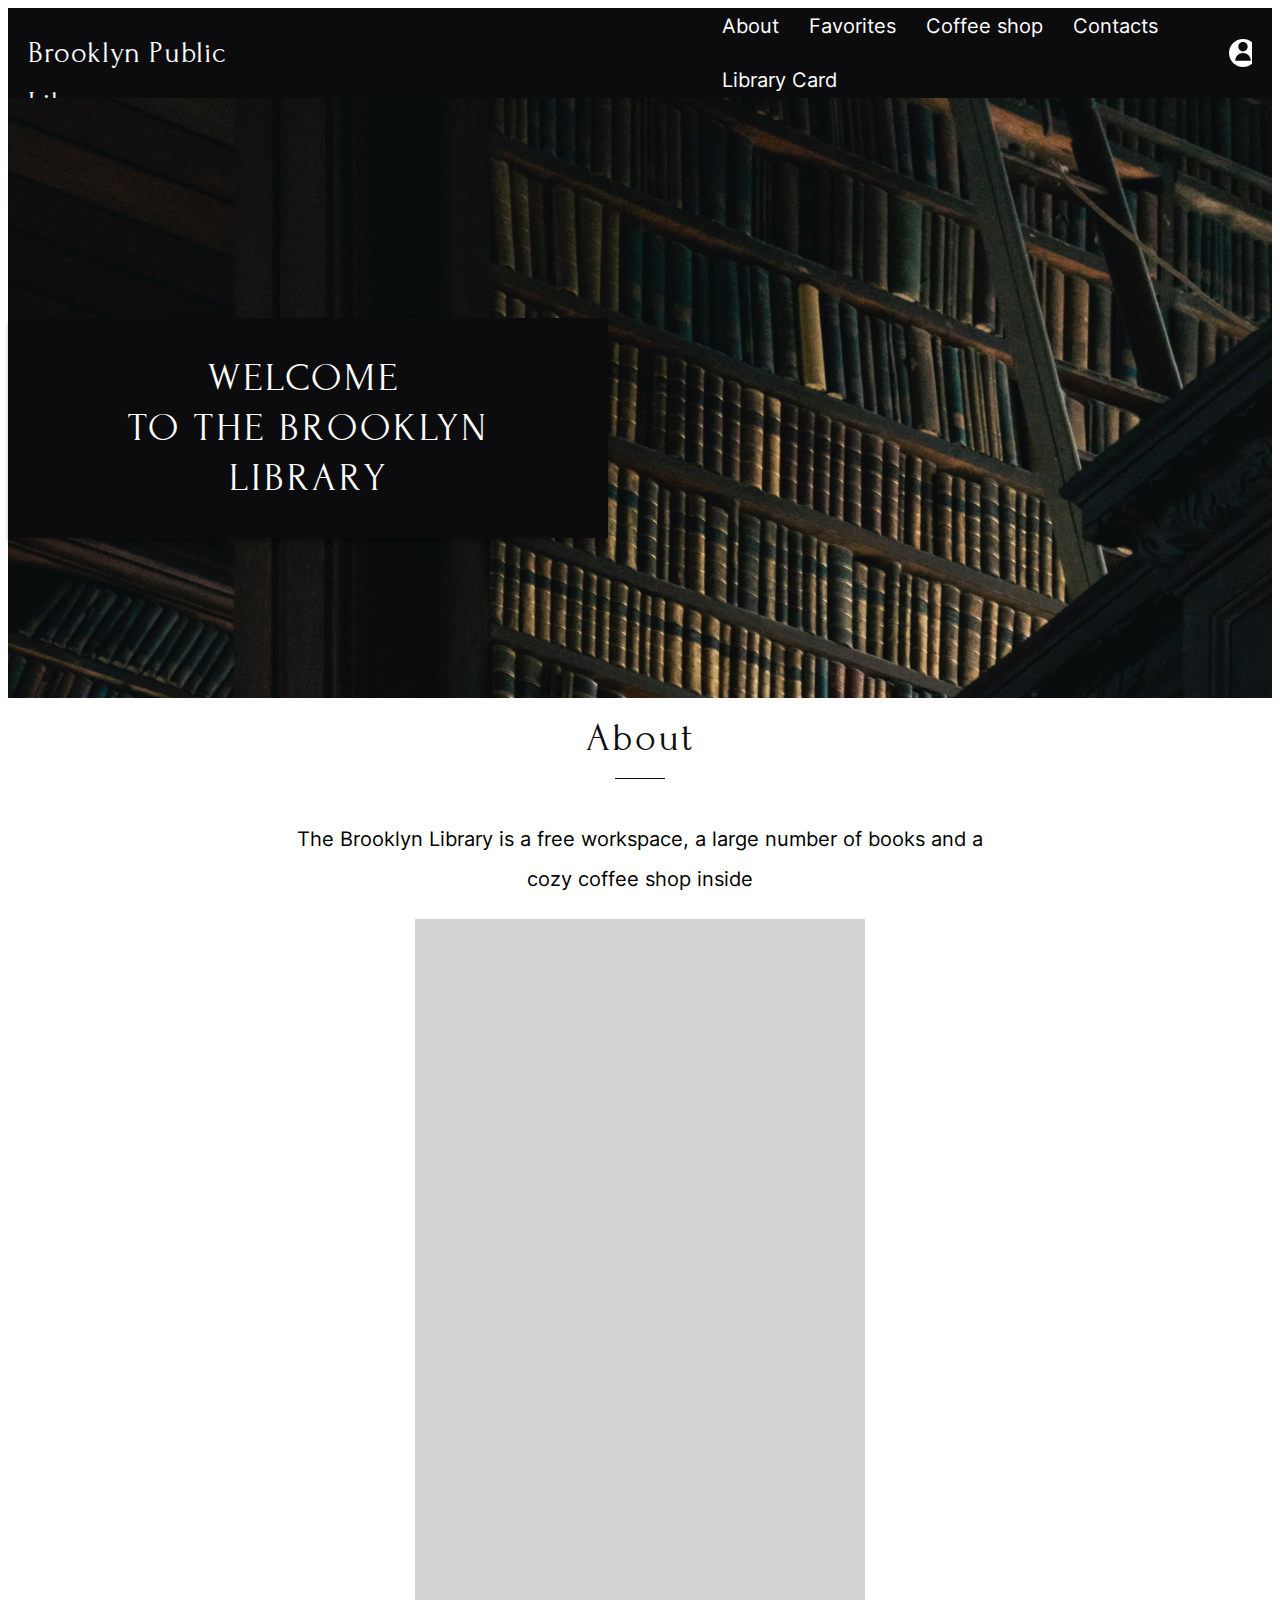
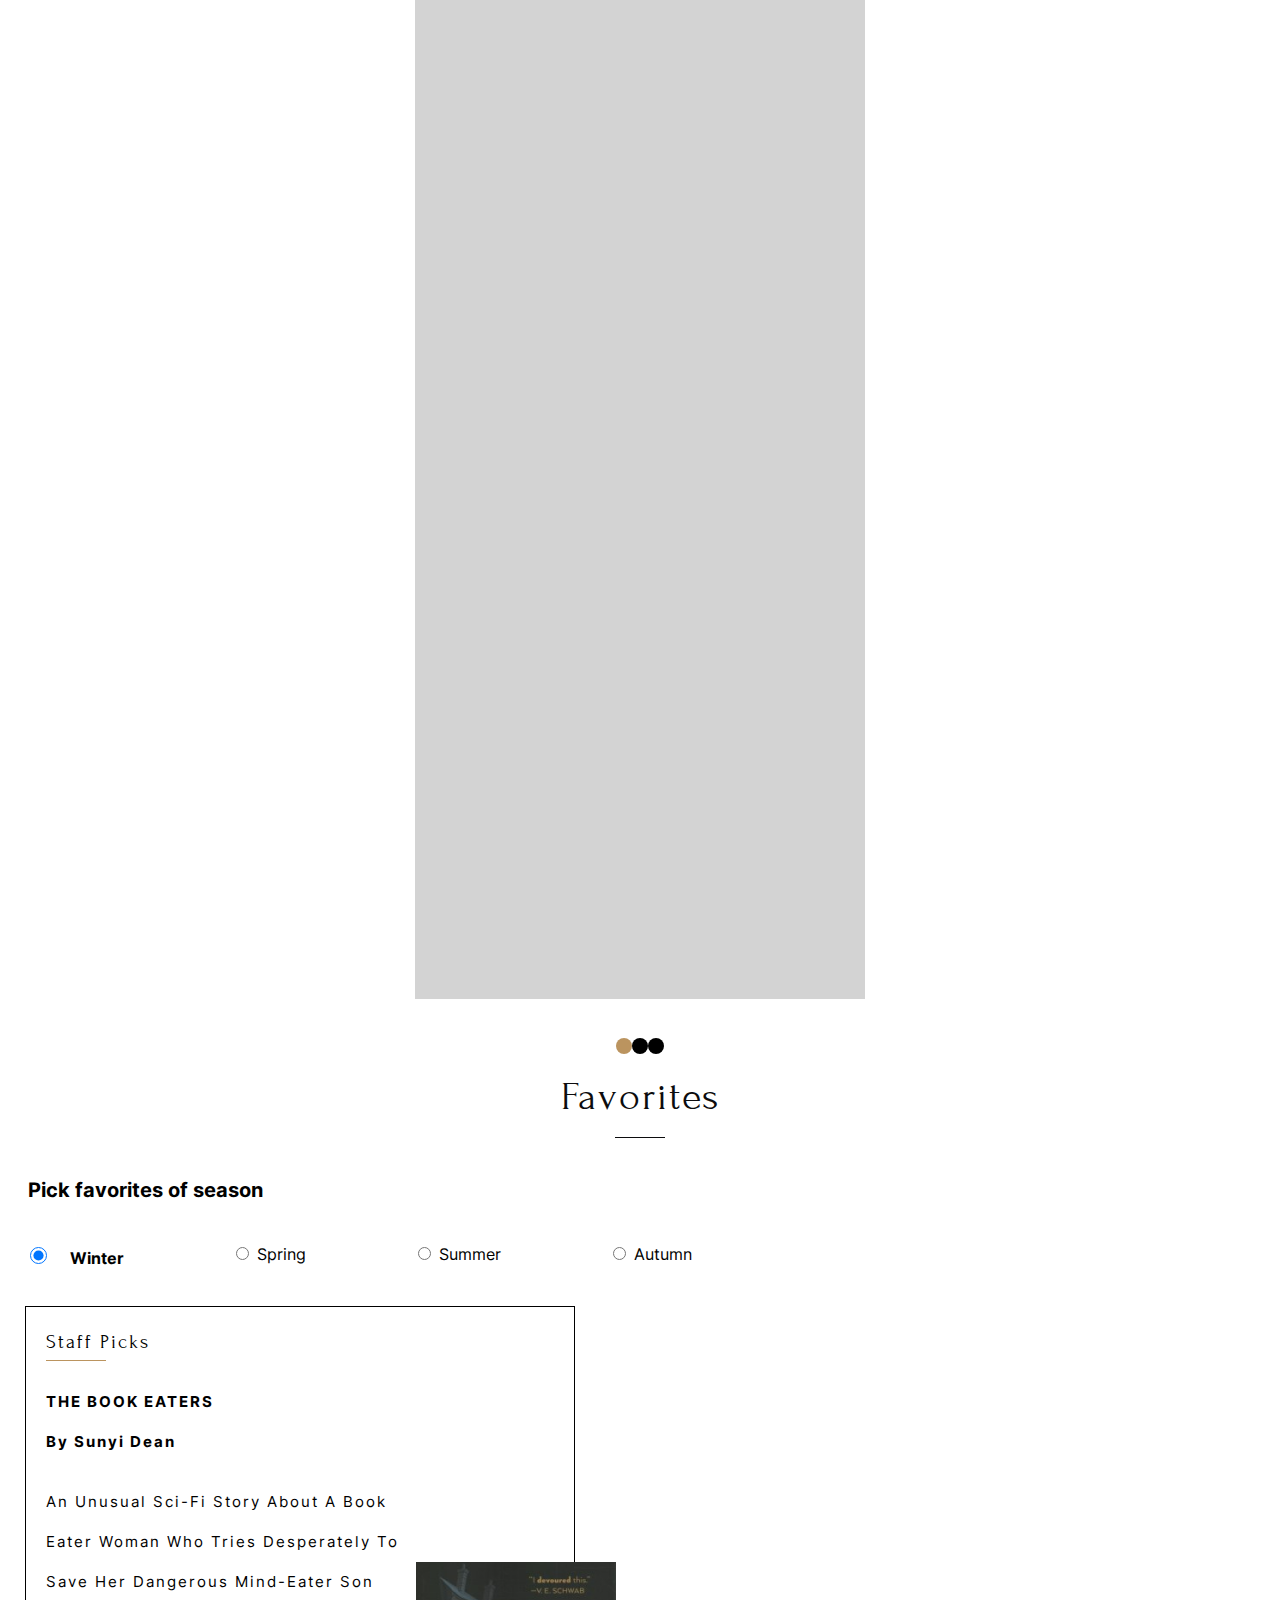
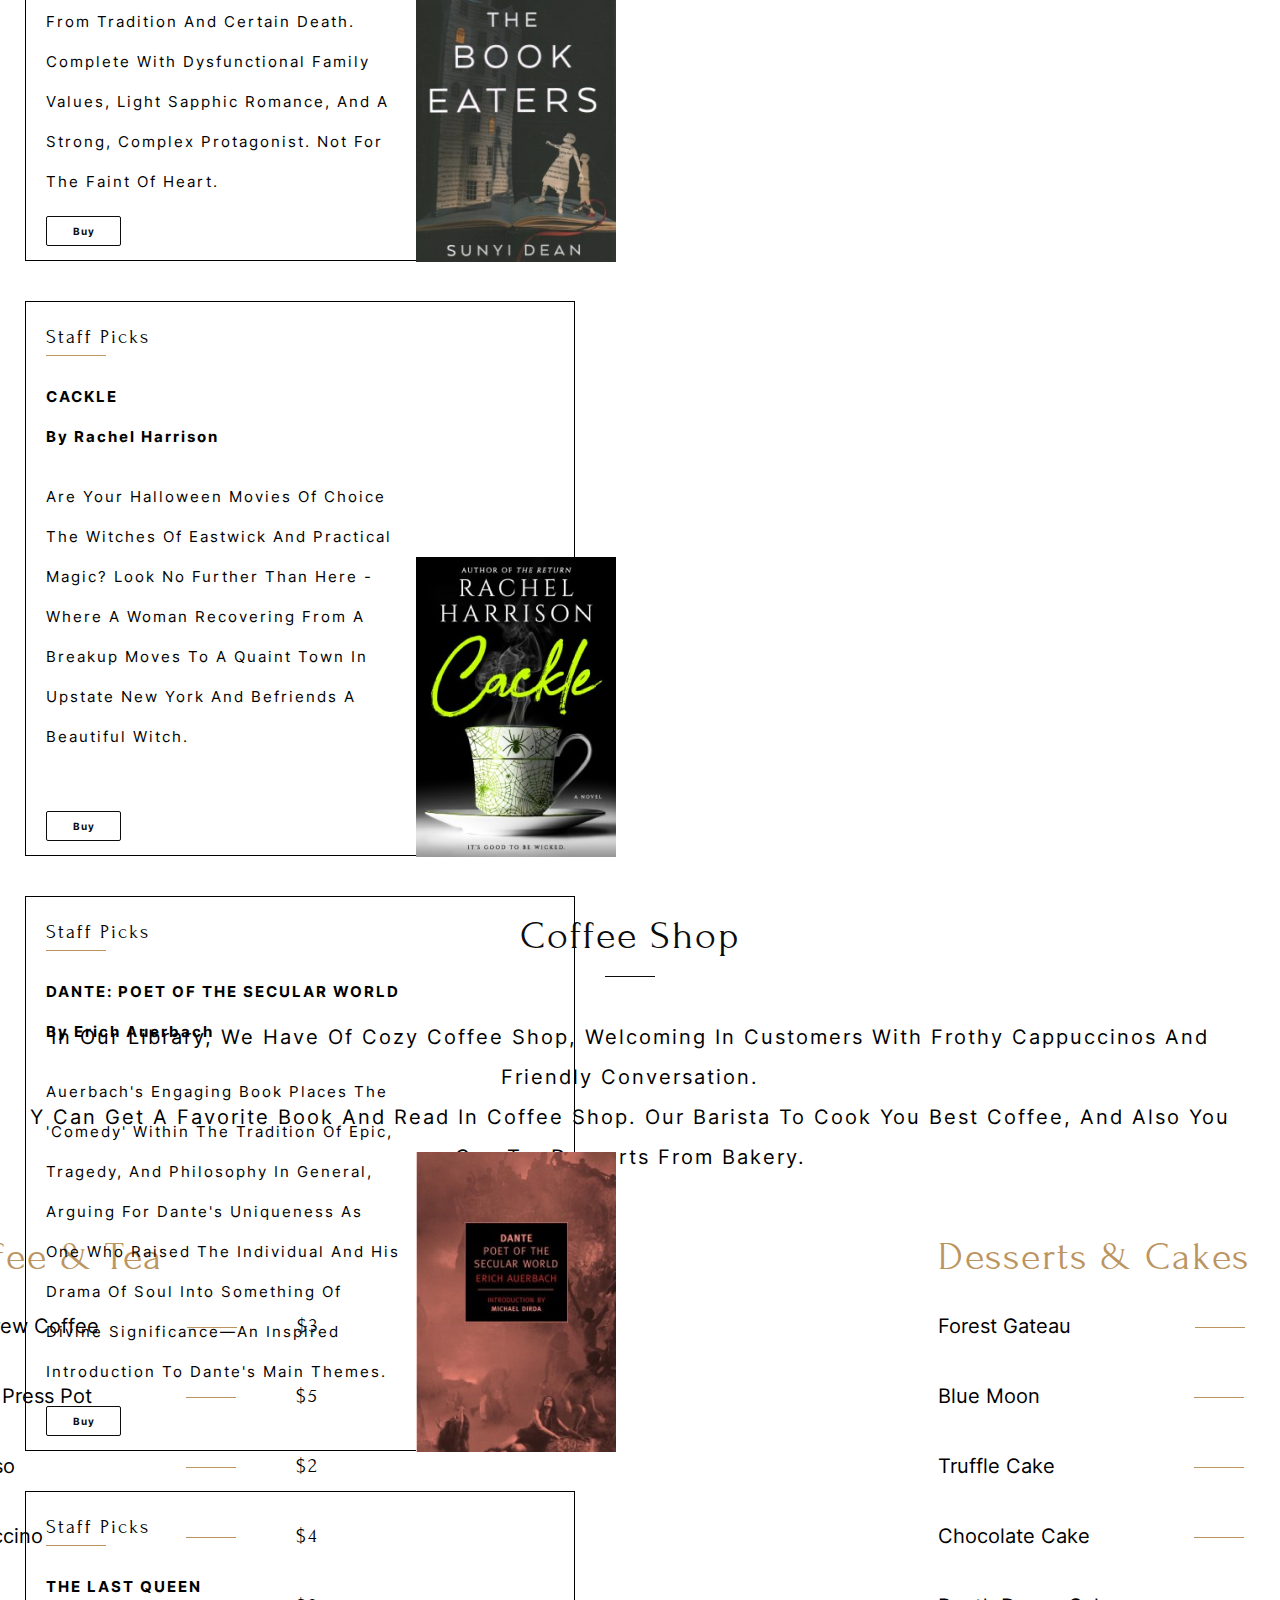
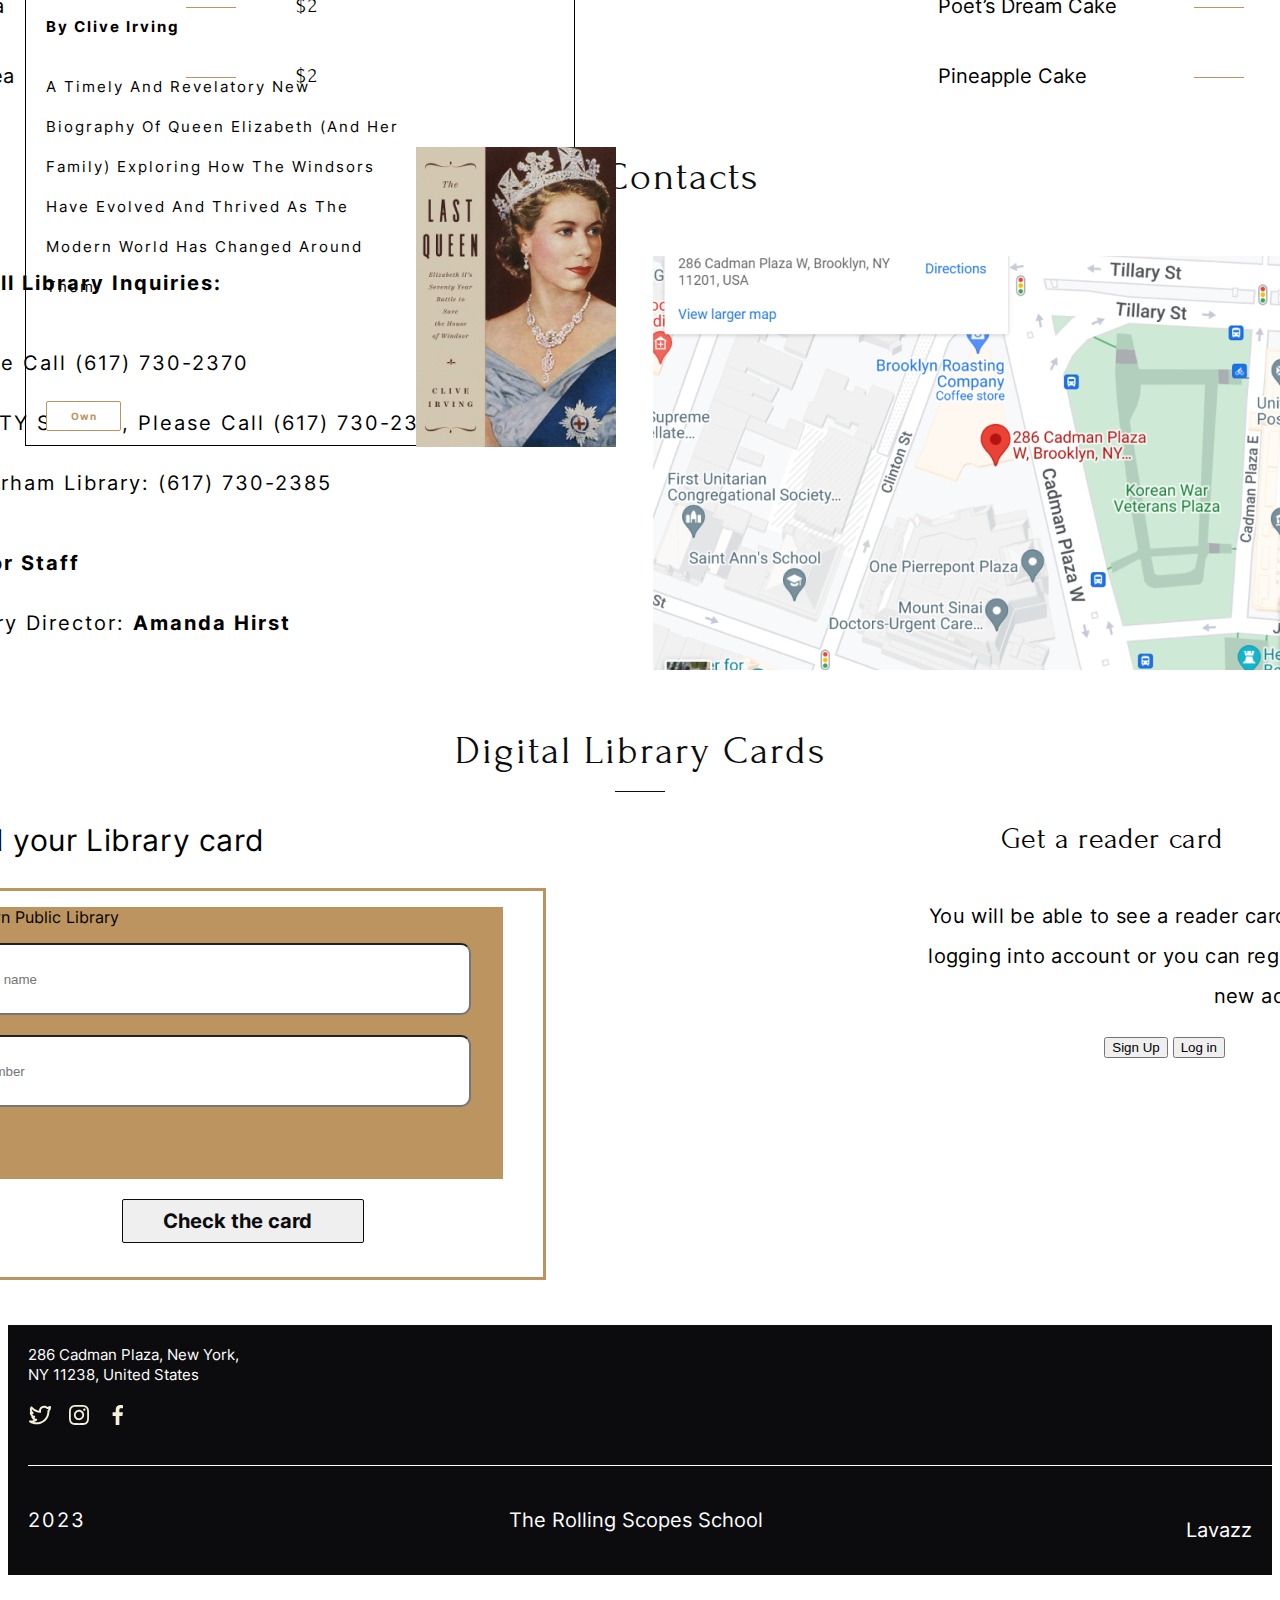
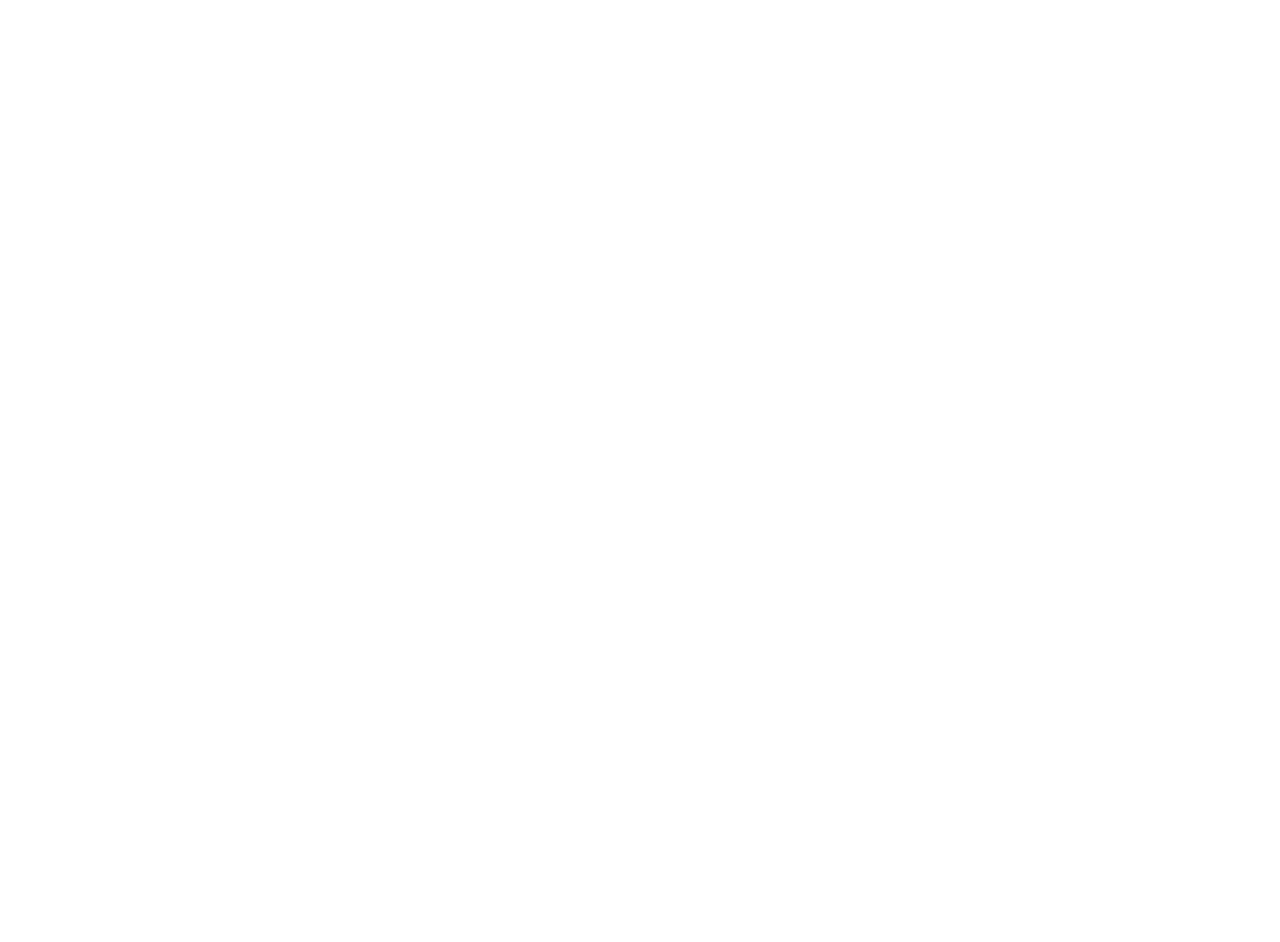
==== commit ac98af6e: "Merge pull request #11 from rolling-scopes-school/library-part2" ====
--- a/library/index.html
+++ b/library/index.html
@@ -21,15 +21,15 @@
                      <li class="nav-item"><a href="#contacts" class="nav-link">Contacts</a></li>
                      <li class="nav-item"><a href="#library_card" class="nav-link">Library Card</a></li>
                   </ul>
-               </nav>                         
+               </nav>
                <svg class="icon_profile">
                   <use href="assets/img/icon.svg#icon"/>
                </svg>
                <div>  
-               <button class="nav-button">
+                  <button class="nav-button" id="button-burger">
                   <img src="/assets/img/burger.svg" alt="burger-nav">
-               </button>
-            </div>
+                  </button>
+               </div>
             </div>
          </header>
          <main>
@@ -50,32 +50,32 @@
                <div class="about_images">
                   <div class="img_carret">
                      <div class="carret_left"></div>
-                  <div class="about-img1"></div>
-                  <div class="carret_right"></div>
-                  <div class="about-img2"></div>
-                  <div class="about-img3"></div>
-               </div>
+                     <div class="about-img1"></div>
+                     <div class="carret_right"></div>
+                     <div class="about-img2"></div>
+                     <div class="about-img3"></div>
+                  </div>
                </div>
                <div class="carousel">
                   <div class="carousel_container">
-                    <button
-                      type="button"
-                      class="carousel_active"
-                    ></button>
+                     <button
+                        type="button"
+                        class="carousel_active"
+                        ></button>
                   </div>
                   <div class="carousel-container">
-                    <button type="button" class="carousel_button"></button>
+                     <button type="button" class="carousel_button"></button>
                   </div>
                   <div class="button-container">
-                    <button type="button" class="carousel_button"></button>
-                  </div>
-               <div class="carousel-container">
-                    <button type="button" class="carousel_button_tabl"></button>
+                     <button type="button" class="carousel_button"></button>
+                  </div>
+                  <div class="carousel-container">
+                     <button type="button" class="carousel_button_tabl"></button>
                   </div>
                   <div class="button-container">
-                    <button type="button" class="carousel_button_tabl"></button>
-                  </div>
-                </div>
+                     <button type="button" class="carousel_button_tabl"></button>
+                  </div>
+               </div>
             </section>
             <section class="favorites" id="favorites">
                <h2 class="title">Favorites</h2>
@@ -83,39 +83,39 @@
                <p class="favorites-text">Pick favorites of season</p>
                <form class="seasons">
                   <div class="form_radio">
-                       <input type="radio" id="winter" name="seasons" value="winter" class="group"
-                          checked>
-                       <label for="winter" class="season_lable">Winter</label>
-                    </div>
-                    <div class="form_radio">
-                       <input type="radio" id="spring" name="seasons" value="spring">
-                       <label for="spring" class="season_lable">Spring</label>
-                    </div>
-                    <div class="form_radio">
-                       <input type="radio" id="summer" name="seasons" value="summer">
-                       <label for="summer" class="season_lable">Summer</label>
-                    </div>
-                    <div class="form_radio">
-                       <input type="radio" id="autumn" name="seasons" value="autumn">
-                       <label for="autumn" class="season_lable">Autumn</label>
-                    </div>
-                 </form>
+                     <input type="radio" id="winter" name="seasons" value="winter" class="group"
+                        checked>
+                     <label for="winter" class="season_lable">Winter</label>
+                  </div>
+                  <div class="form_radio">
+                     <input type="radio" id="spring" name="seasons" value="spring">
+                     <label for="spring" class="season_lable">Spring</label>
+                  </div>
+                  <div class="form_radio">
+                     <input type="radio" id="summer" name="seasons" value="summer">
+                     <label for="summer" class="season_lable">Summer</label>
+                  </div>
+                  <div class="form_radio">
+                     <input type="radio" id="autumn" name="seasons" value="autumn">
+                     <label for="autumn" class="season_lable">Autumn</label>
+                  </div>
+               </form>
                <ul class="favorites-items">
                   <li class="favorite-item">
                      <div class="book_info">
-                     <h3 class="book_staff_picks">Staff Picks</h3>
-                     <p class="book_title"><span class="title-capitalize">The Book Eaters</span><br> By Sunyi Dean</p>
-                     <p class="book_description">An unusual sci-fi story about a book eater woman who tries desperately to save her dangerous mind-eater son from tradition and certain death. Complete with dysfunctional family values, light Sapphic romance, and a strong, complex protagonist. Not for the faint of heart.</p>
-                     <div class="book_1"></div>
-                     <button class="button_buy">Buy</button>
-                  </div>
+                        <h3 class="book_staff_picks">Staff Picks</h3>
+                        <p class="book_title"><span class="title-capitalize">The Book Eaters</span><br> By Sunyi Dean</p>
+                        <p class="book_description">An unusual sci-fi story about a book eater woman who tries desperately to save her dangerous mind-eater son from tradition and certain death. Complete with dysfunctional family values, light Sapphic romance, and a strong, complex protagonist. Not for the faint of heart.</p>
+                        <div class="book_1"></div>
+                        <button class="button_buy">Buy</button>
+                     </div>
                   <li class="favorite-item">
                      <div class="book_info">
-                     <h3 class="book_staff_picks">Staff Picks</h3>
-                     <p class="book_title"><span class="title-capitalize">Cackle</span><br> By Rachel Harrison</p>
-                     <p class="book_description">Are your Halloween movies of choice The Witches of Eastwick and Practical Magic? Look no further than here - where a woman recovering from a breakup moves to a quaint town in upstate New York and befriends a beautiful witch.</p>
-                     <div class="book_2"></div>
-                     <button class="button_buy">Buy</button>
+                        <h3 class="book_staff_picks">Staff Picks</h3>
+                        <p class="book_title"><span class="title-capitalize">Cackle</span><br> By Rachel Harrison</p>
+                        <p class="book_description">Are your Halloween movies of choice The Witches of Eastwick and Practical Magic? Look no further than here - where a woman recovering from a breakup moves to a quaint town in upstate New York and befriends a beautiful witch.</p>
+                        <div class="book_2"></div>
+                        <button class="button_buy">Buy</button>
                      </div>
                   </li>
                   <li class="favorite-item">
@@ -123,8 +123,8 @@
                         <h3 class="book_staff_picks">Staff Picks</h3>
                         <p class="book_title"><span class="title-capitalize">Dante: Poet of the Secular World</span><br> By Erich Auerbach</p>
                         <p class="book_description">Auerbach's engaging book places the 'Comedy' within the tradition of epic, tragedy, and philosophy in general, arguing for Dante's uniqueness as one who raised the individual and his drama of soul into something of divine significance—an inspired introduction to Dante's main themes.</p>
-                     <div class="book_3"></div>
-                     <button class="button_buy">Buy</button>
+                        <div class="book_3"></div>
+                        <button class="button_buy">Buy</button>
                      </div>
                   </li>
                   <li class="favorite-item">
@@ -132,9 +132,9 @@
                         <h3 class="book_staff_picks">Staff Picks</h3>
                         <p class="book_title"><span class="title-capitalize">The Last Queen</span><br> By Clive Irving</p>
                         <p class="book_description">A timely and revelatory new biography of Queen Elizabeth (and her family) exploring how the Windsors have evolved and thrived as the modern world has changed around them.</p>
-                     <div class="book_4"></div>
-                     <button class="button_buy button_buy_active" disabled>Own</button>
-                  </div>
+                        <div class="book_4"></div>
+                        <button class="button_buy button_buy_active" disabled>Own</button>
+                     </div>
                   </li>
                </ul>
             </section>
@@ -205,7 +205,7 @@
                         </li>
                      </ul>
                   </div>
-                   <div class="dessert_menu">
+                  <div class="dessert_menu">
                      <h3>Desserts & Cakes</h3>
                      <ul class="menu_items">
                         <li class="menu_item_add">
@@ -263,7 +263,7 @@
                            <span class="menu_price">$14</span>
                         </li>
                      </ul>
-                  </div> 
+                  </div>
                </div>
             </section>
             <section class="contacts" id="contacts">
@@ -304,40 +304,55 @@
                      <p class="get_text">Get a reader card</p>
                      <p class="get_card_recomendation">You will be able to see a reader card after logging into account or you can register a new account</p>
                      <div class="auth_buttons">
-                     <button class="auth_button">Sign Up</button>
-                     <button class="auth_button">Log in</button>
-                  </div>
-                  </div>
-               </div>
-            </section> 
+                        <button class="auth_button">Sign Up</button>
+                        <button class="auth_button">Log in</button>
+                     </div>
+                  </div>
+               </div>
+            </section>
          </main>
          <footer>
             <div class="top_of_footer">
                <div>
                   <div class="address">286 Cadman Plaza, New York, NY 11238, United States</div>
                   <ul class="footer_icons">
-                    <li><a href='https://twitter.com'><svg class="icon_messanger">
-                        <use href="assets/img/twitter.svg#twitter"/>
-                     </svg></a></li> 
-                    <li><a href='https://www.instagram.com/'><svg class="icon_messanger">
-                        <use href="assets/img/instagram.svg#insta"/>
-                     </svg></a></li>
-                     <li><a href="https://ru-ru.facebook.com/"><svg class="icon_messanger">
-                        <use href="assets/img/facebook.svg#facebook"/>
-                     </svg>
-                    </a></li>
+                     <li>
+                        <a href='https://twitter.com'>
+                           <svg class="icon_messanger">
+                              <use href="assets/img/twitter.svg#twitter"/>
+                           </svg>
+                        </a>
+                     </li>
+                     <li>
+                        <a href='https://www.instagram.com/'>
+                           <svg class="icon_messanger">
+                              <use href="assets/img/instagram.svg#insta"/>
+                           </svg>
+                        </a>
+                     </li>
+                     <li>
+                        <a href="https://ru-ru.facebook.com/">
+                           <svg class="icon_messanger">
+                              <use href="assets/img/facebook.svg#facebook"/>
+                           </svg>
+                        </a>
+                     </li>
                   </ul>
                </div>
-               <div>
-                  <div class="work_time">Mon - Fri  08:00 am - 07:00 pm</div>
-                  <div class="work_time">Sat - Sun  10:00 am - 06:00 pm</div>
+               <div class="work_times">
+                  <div class="work_time">Mon - Fri<br>  08:00 am - 07:00 pm</div>
+                  <div class="work_time">Sat - Sun<br>  10:00 am - 06:00 pm</div>
                </div>
             </div>
             <div class="footer_line"></div>
             <div class="bottom_footer">
                <div class="year">2023</div>
-               <a href="https://rs.school/js-stage0/"><div class="rss">The Rolling Scopes School</div></a>
-               <a href="https://github.com/Lavazz/rsschool-cv"><div  class="username">Lavazz</div></a>
+               <a href="https://rs.school/js-stage0/">
+                  <div class="rss">The Rolling Scopes School</div>
+               </a>
+               <a href="https://github.com/Lavazz/rsschool-cv">
+                  <div  class="username">Lavazz</div>
+               </a>
             </div>
          </footer>
       </div>
--- a/library/css/styles.css
+++ b/library/css/styles.css
@@ -965,4 +965,26 @@
 font-weight: 400;
 line-height: 40px; /* 200% */
 text-decoration: none;
+}
+
+.get_card_recomendation{
+  padding-right: 20px;
+  width: 456px;
+  color: #000;
+text-align: right;
+font-family: Inter;
+font-size: 20px;
+font-style: normal;
+font-weight: 400;
+line-height: 40px; /* 200% */
+letter-spacing: 0.4px;
+}
+
+.auth_buttons{
+  position: absolute;
+right: 55px;
+}
+
+a{
+text-decoration: none;
 }--- a/library/css/media.css
+++ b/library/css/media.css
@@ -83,6 +83,7 @@
 justify-content: center;
 align-items: center;
 flex-shrink: 0;
+position: static;
           }
 
           .auth_button{
@@ -98,6 +99,10 @@
 line-height: normal;
 letter-spacing: 1px;
           }
+          
+          .top_of_footer{
+          gap: 350px;
+        }
 
 }
 
@@ -364,6 +369,24 @@
 flex-shrink: 0;
     }
 
-
+    .get_card_recomendation {
+        width: 600px;
+        text-align: center;
+    }
+
+    .work_times{
+        margin: 0;
+        justify-self: end;
+        text-align: end;
+    }
+
+    .auth_buttons{
+        position: static;
+      right: 0px;
+      }
+
+      .nav{
+        
+      }
 
 }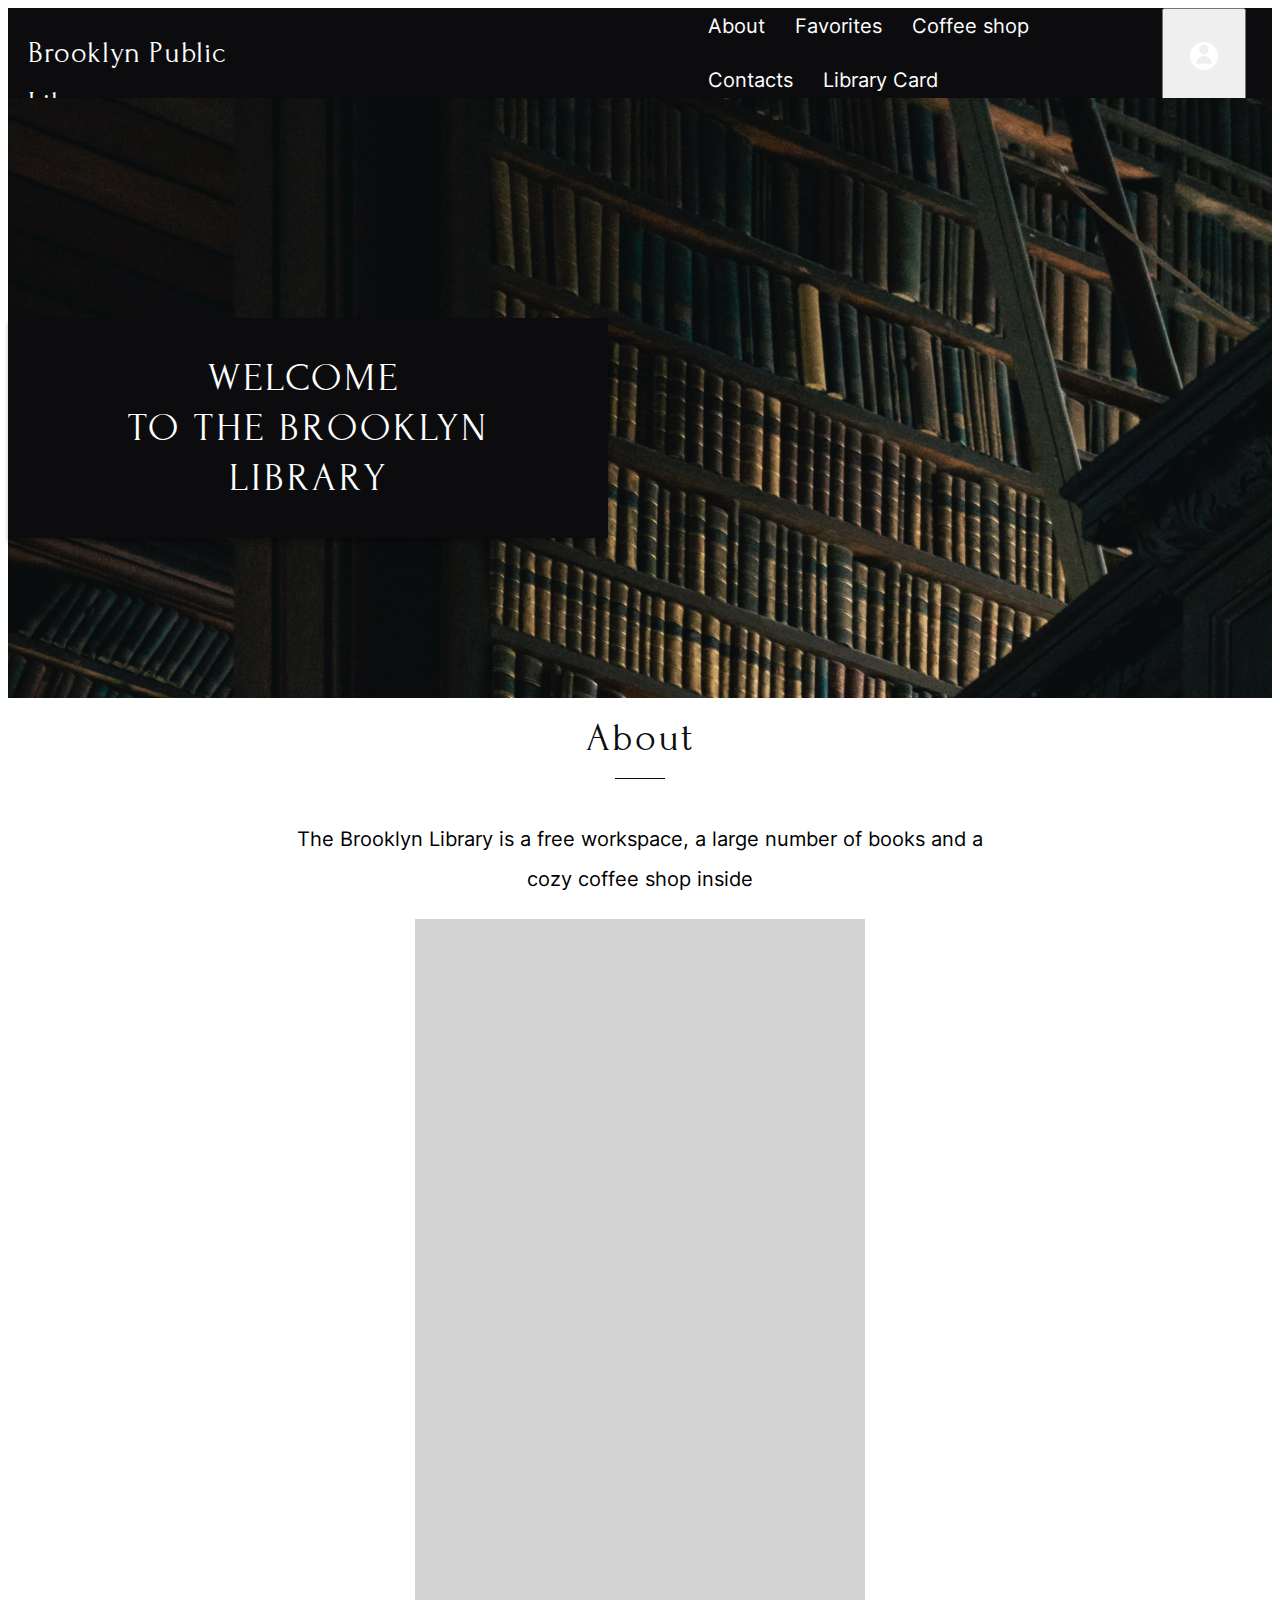
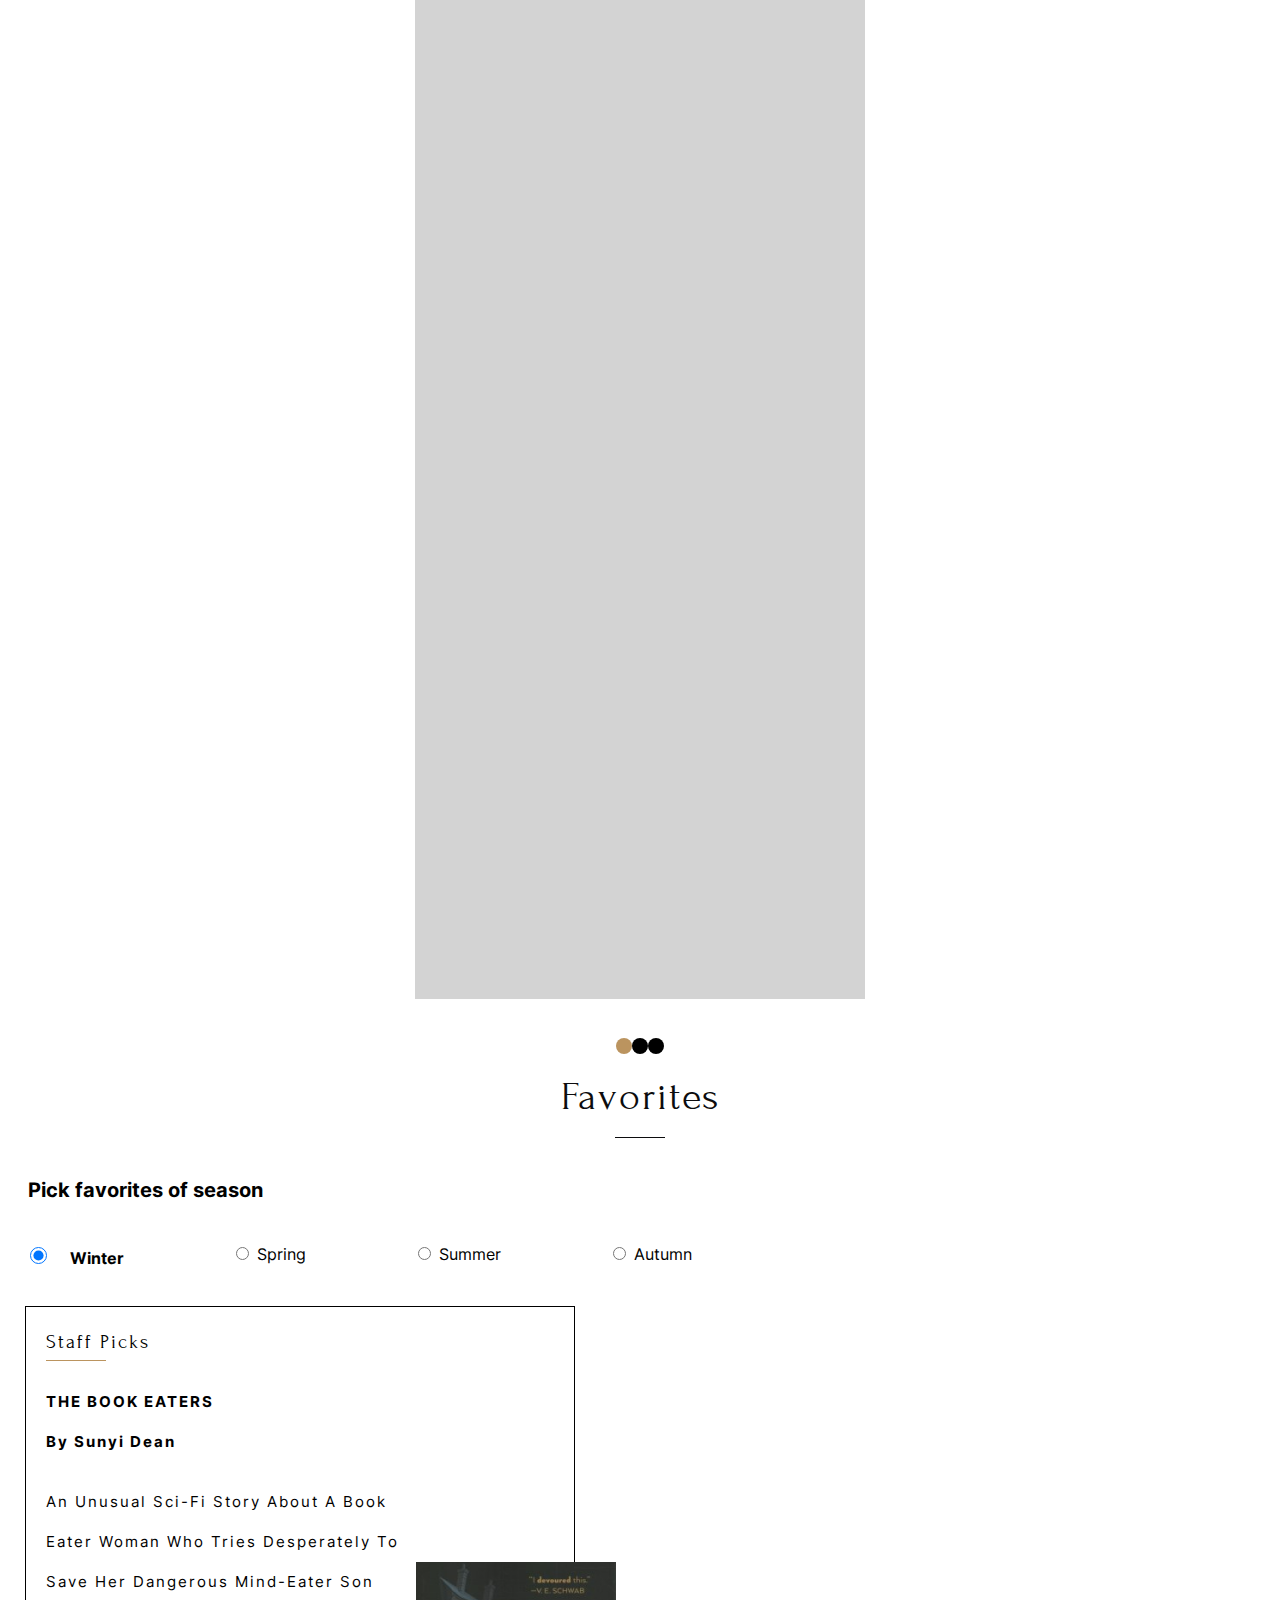
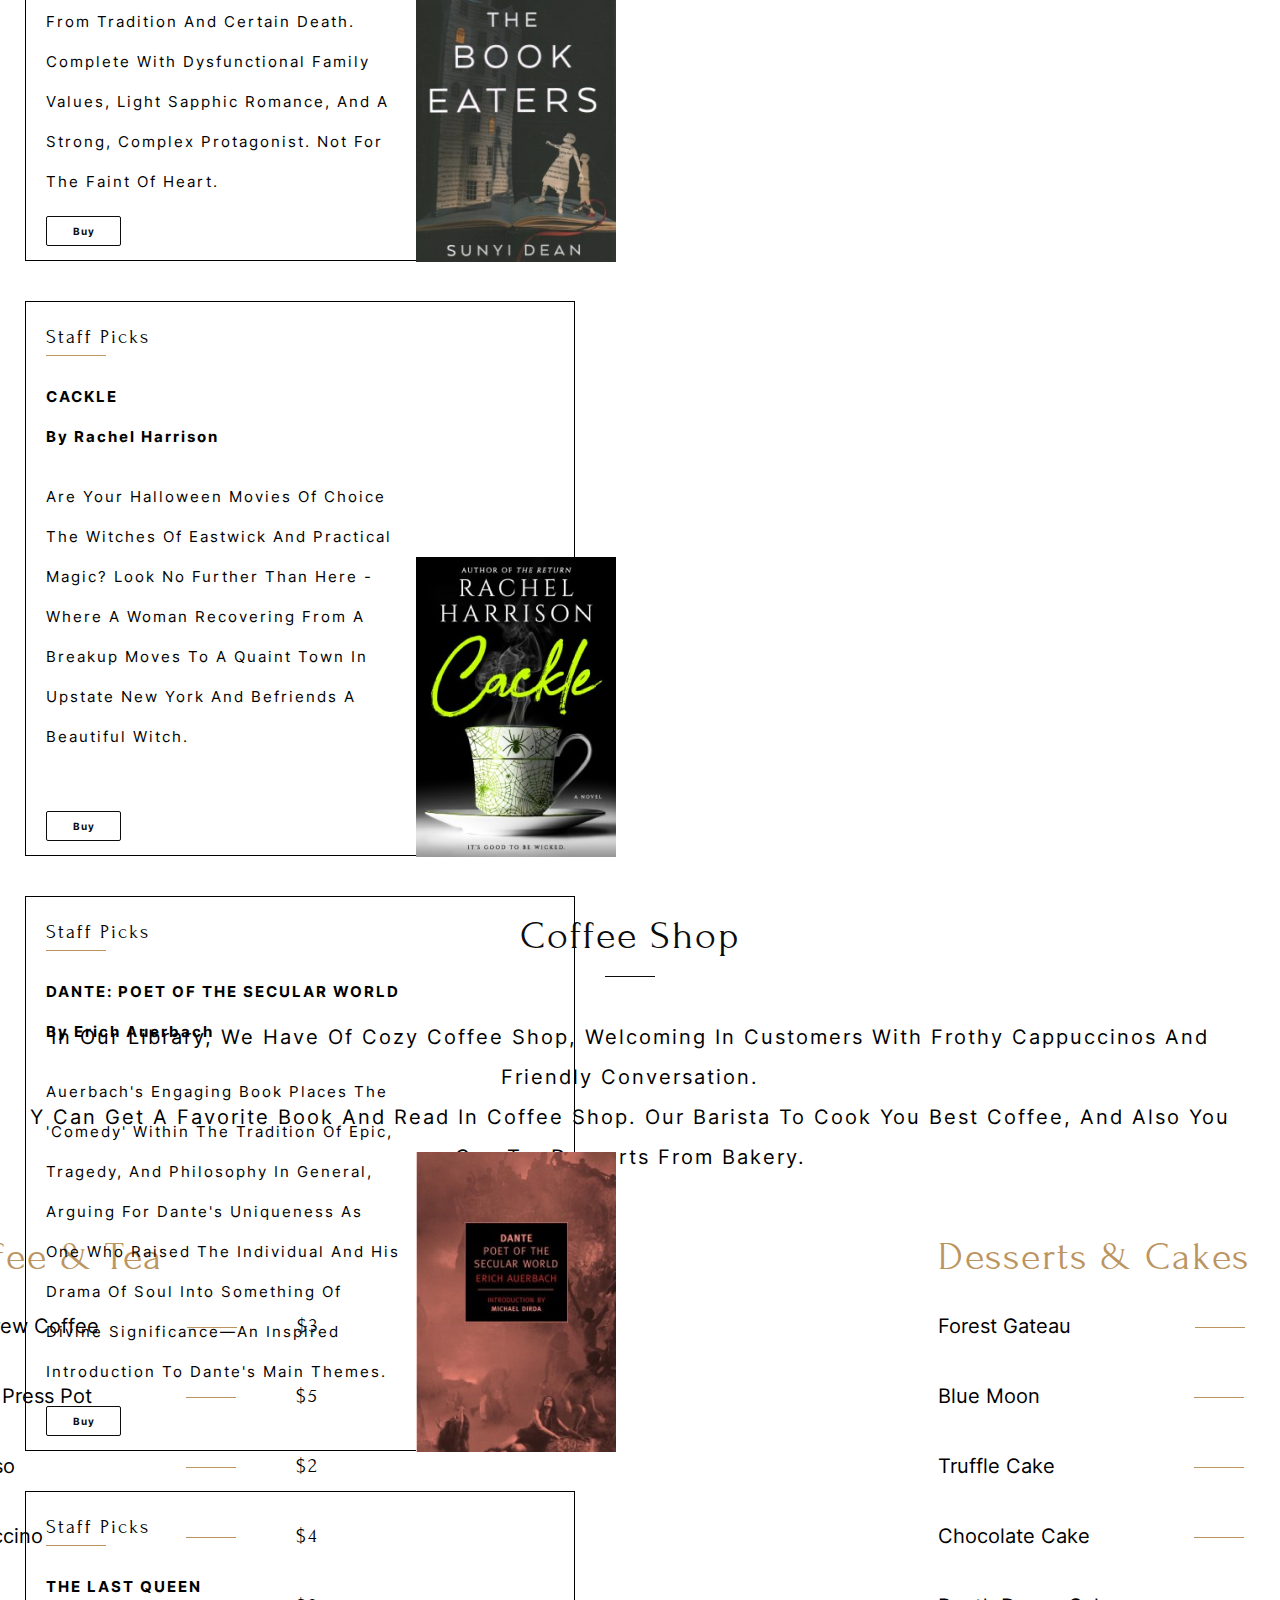
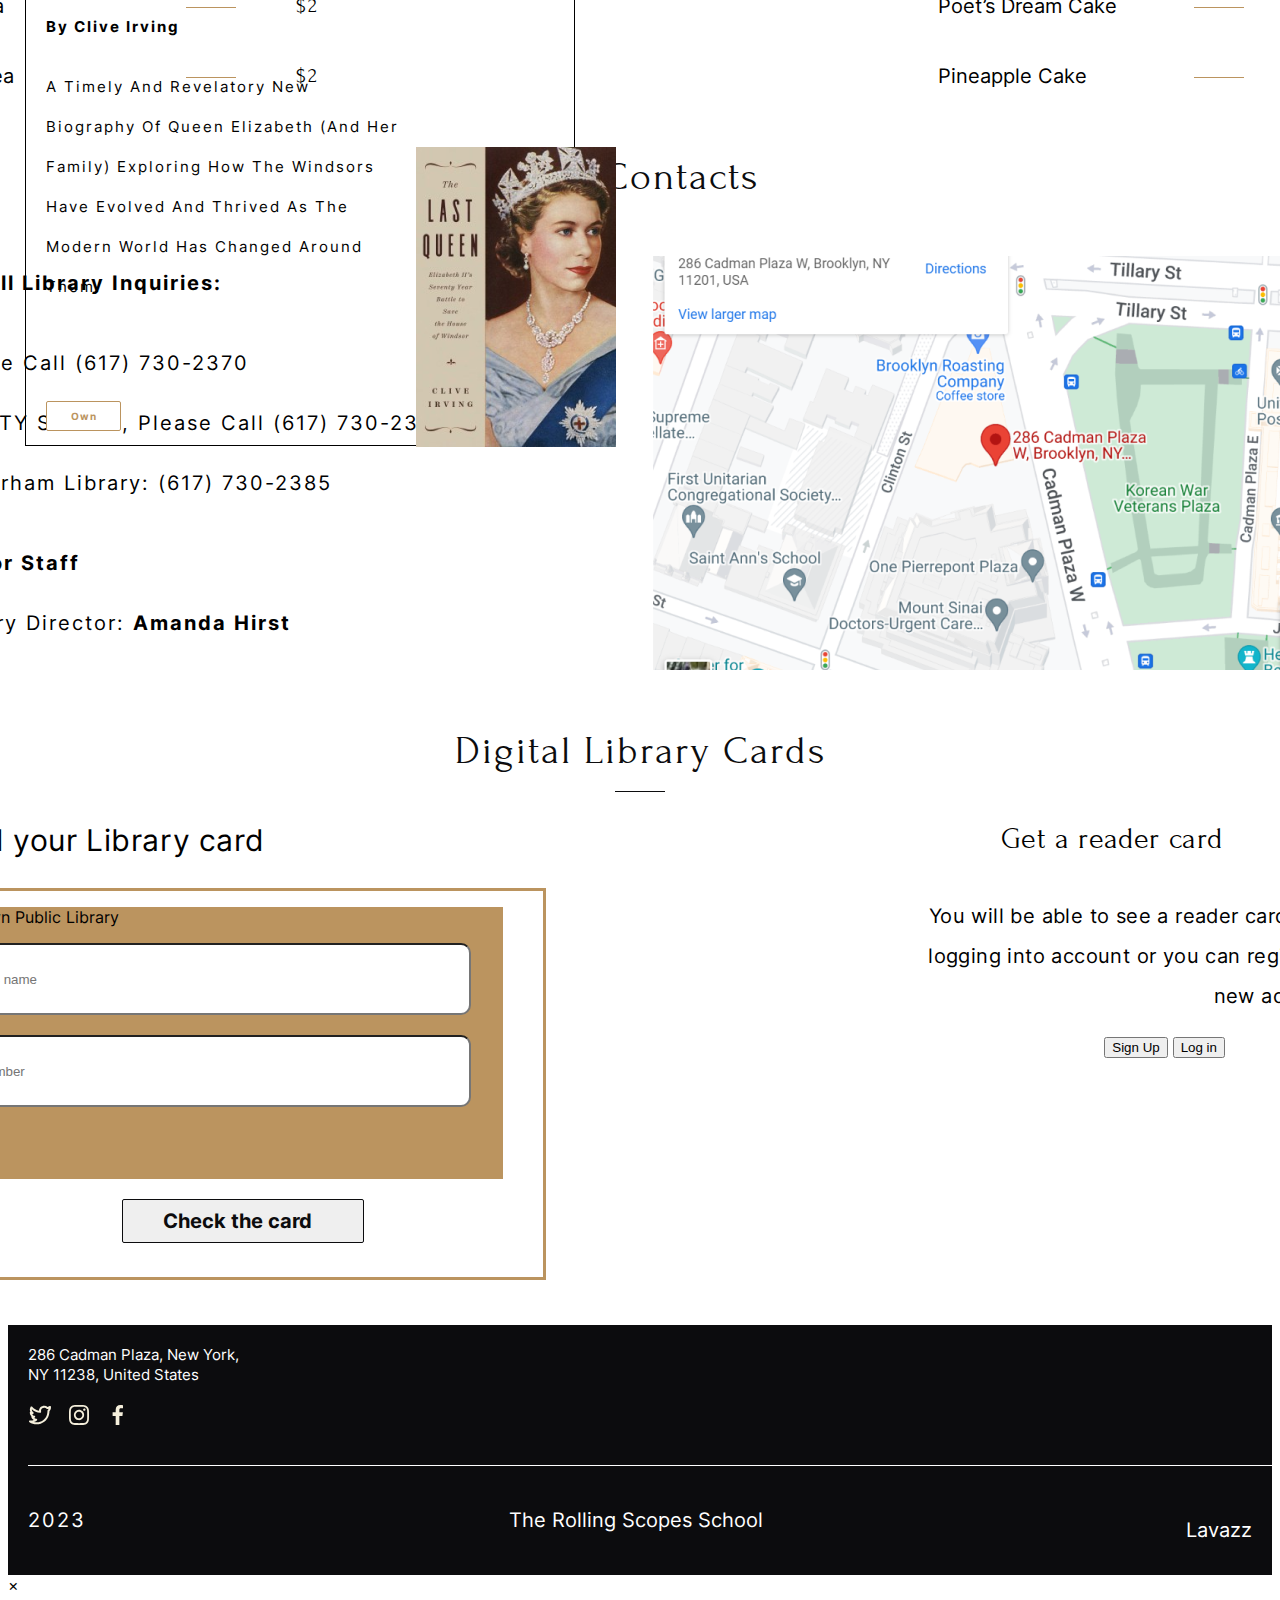
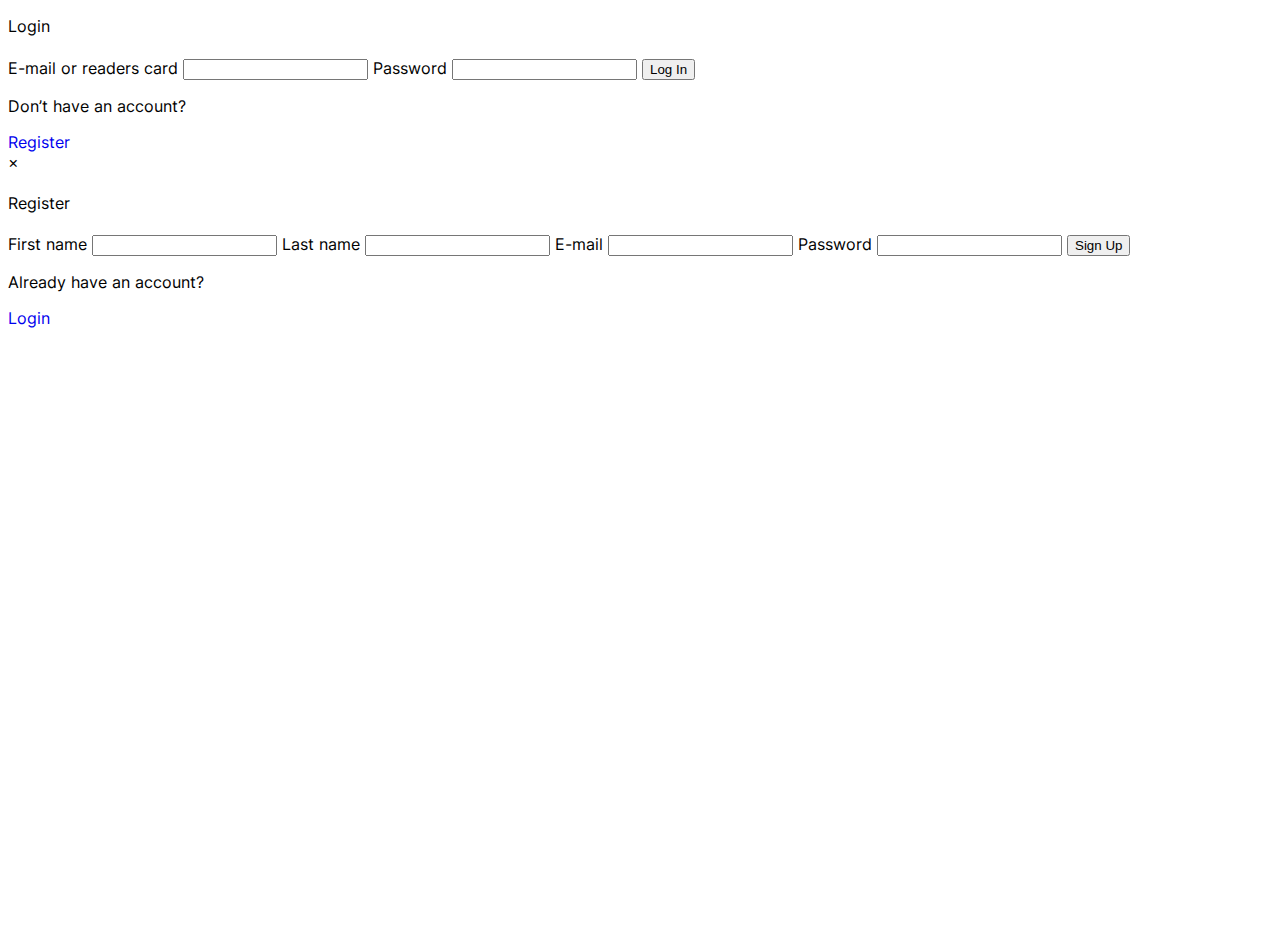
==== commit 7e5caf0c: "fix: fix registration modal window" ====
--- a/library/index.html
+++ b/library/index.html
@@ -22,10 +22,32 @@
                      <li class="nav-item"><a href="#library_card" class="nav-link">Library Card</a></li>
                   </ul>
                </nav>
+               <div class="dropdown">
+               <button class="profile-button">
                <svg class="icon_profile">
                   <use href="assets/img/icon.svg#icon"/>
                </svg>
-               <div>  
+               </button>              
+               <div class="authorization">
+                  <div class="drop_list_authorization">
+                  <p class="profile">Profile</p>
+                  <div class="short_line"></div>  
+                  <button class="profile_no_authorized profile_login" id="login"><span class="profile_no_authorized_text">Log In</span>
+                  </button>   
+                  <button class="profile_no_authorized profile_register" id="register"><span class="profile_no_authorized_text">Register</span>                     
+                  </button>
+                  </div>
+               </div>
+               <div class="authorization_logout">
+                  <div class="drop_list_authorization">
+                  <p class="profile">Profile</p>
+                  <div class="short_line"></div>  
+                  <button class="profile_no_authorized" id="my_profile"><span class="profile_no_authorized_text">My profile</span>
+                  </button>   
+                  <button class="profile_no_authorized" id="logout"><span class="profile_no_authorized_text">Log Out</span>                     
+                  </button>
+               </div>
+               </div>
                   <button class="nav-button" id="button-burger">
                   <img src="/assets/img/burger.svg" alt="burger-nav">
                   </button>
@@ -356,6 +378,53 @@
             </div>
          </footer>
       </div>
+
+      <!-- Login -->
+      <div id="openModal_login" class="login_modal">
+         <div class="modal-content_login">
+           <span class="close">&times;</span>
+           <h4 class="login_title">Login</h4>
+           <form class="login-form">
+           <label for="email_register" class="register_lable">E-mail or readers card</label>
+            <input type="email" id="email_register" class="register_input">
+           <label for="password_register" class="register_lable">Password</label>
+            <input type="password" id="password_register" class="register_input">
+           <input type="submit" value="Log In" class="register_button">
+         </form>
+         <div>
+            <div class="register_redirect">
+         <p class="register_paragraf">Don’t have an account?</p>
+         <a href="openModal_register" class="register_link">Register</a>
+         </div>
+      </div>
+       </div>
+       </div>
+
+
+       <!-- Register -->
+       <div id="openModal_register" class="register_modal">
+         <div class="modal-content_register">
+           <span class="close">&times;</span>
+           <h4 class="login_title">Register</h4>
+           <form class="login-form">
+           <label for="first_name" class="register_lable">First name</label>
+            <input type="text" id="first_name" id="first_name" name="first_name" class="register_input">
+           <label for="last_name" class="register_lable">Last name</label>
+            <input type="text" id="last_name" name="last_name" class="register_input">
+           <label for="email_register" class="register_lable">E-mail</label>
+            <input type="email" id="email_register" name="email_register" class="register_input">
+           <label for="password_register" class="register_lable">Password</label>
+            <input type="password" id="password_register" name="password_register" class="register_input">
+           <input type="submit" value="Sign Up" class="register_button">
+         </form>
+         <div>
+            <div class="register_redirect">
+         <p class="register_paragraf">Already have an account?</p>
+         <a href="openModal_login" class="register_link">Login</a>
+         </div>
+      </div>
+       </div>
+       </div>
       <script src="index.js"></script>
    </body>
 </html>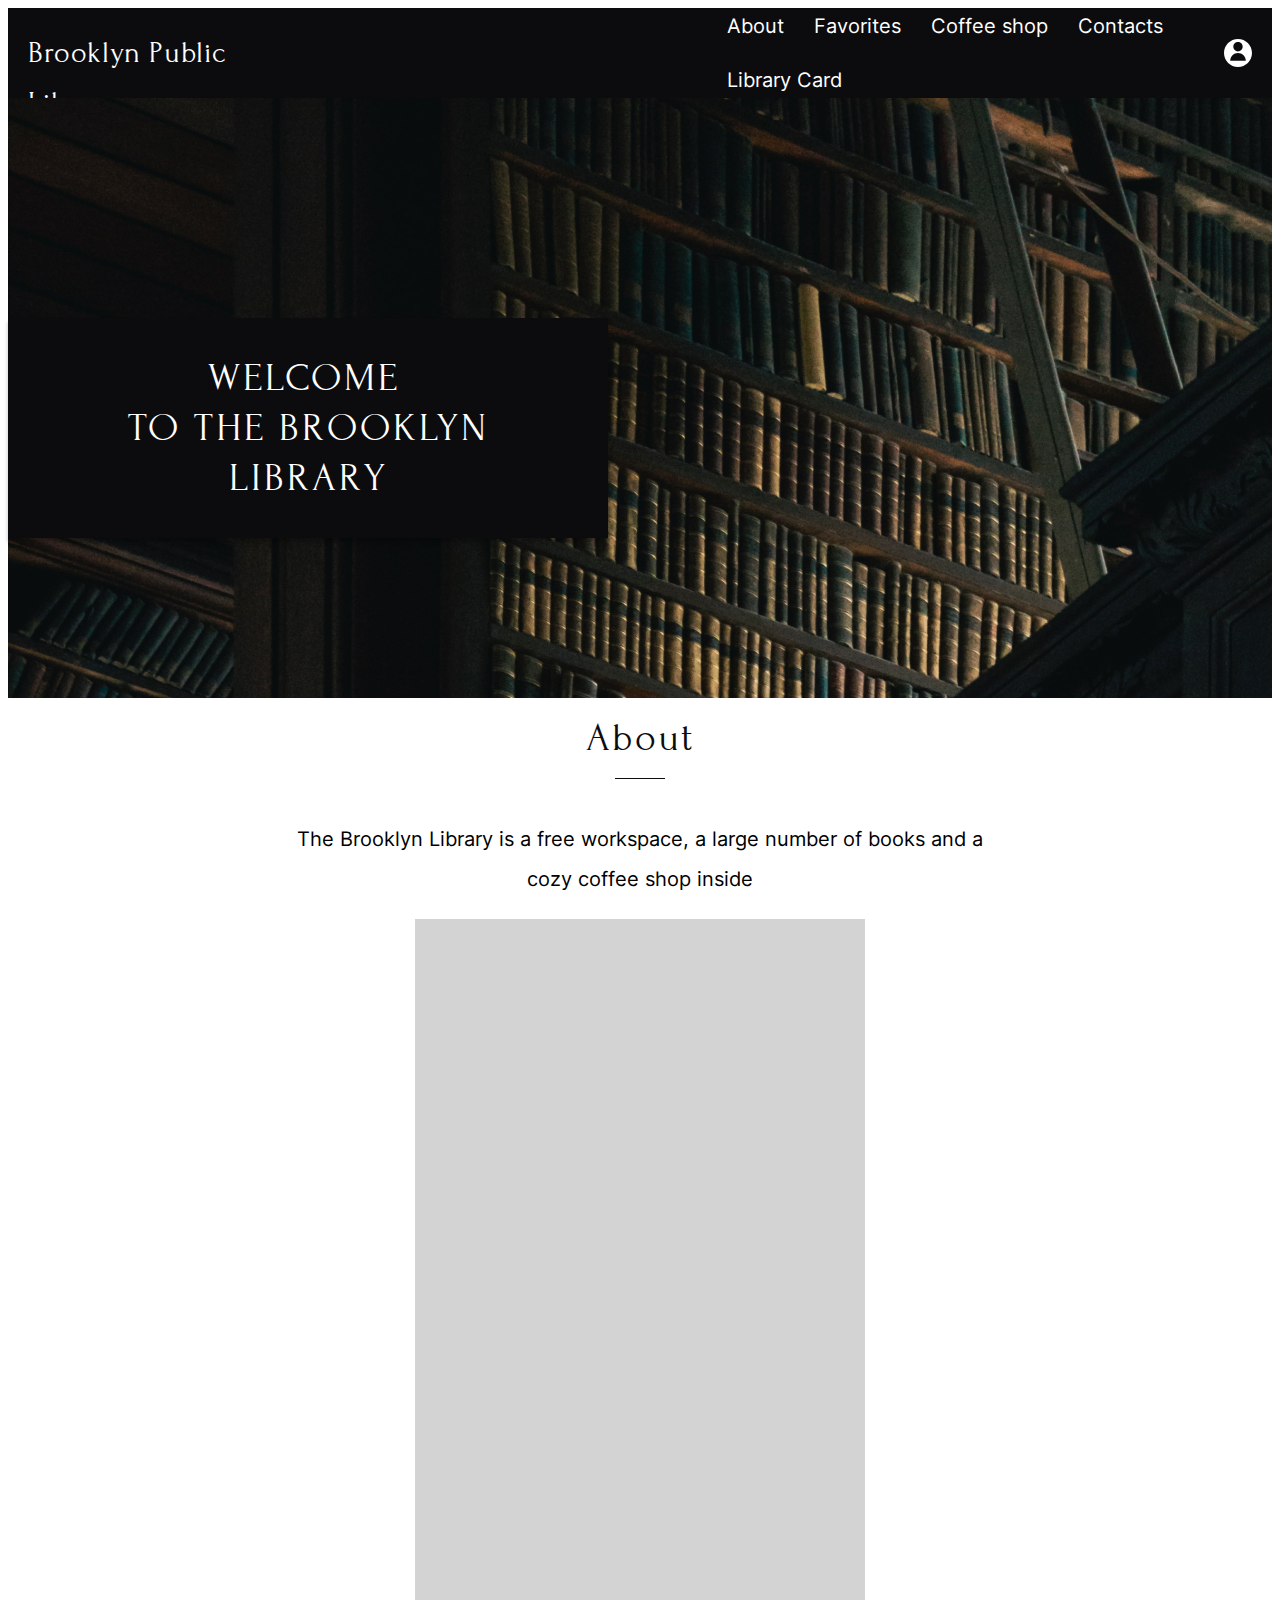
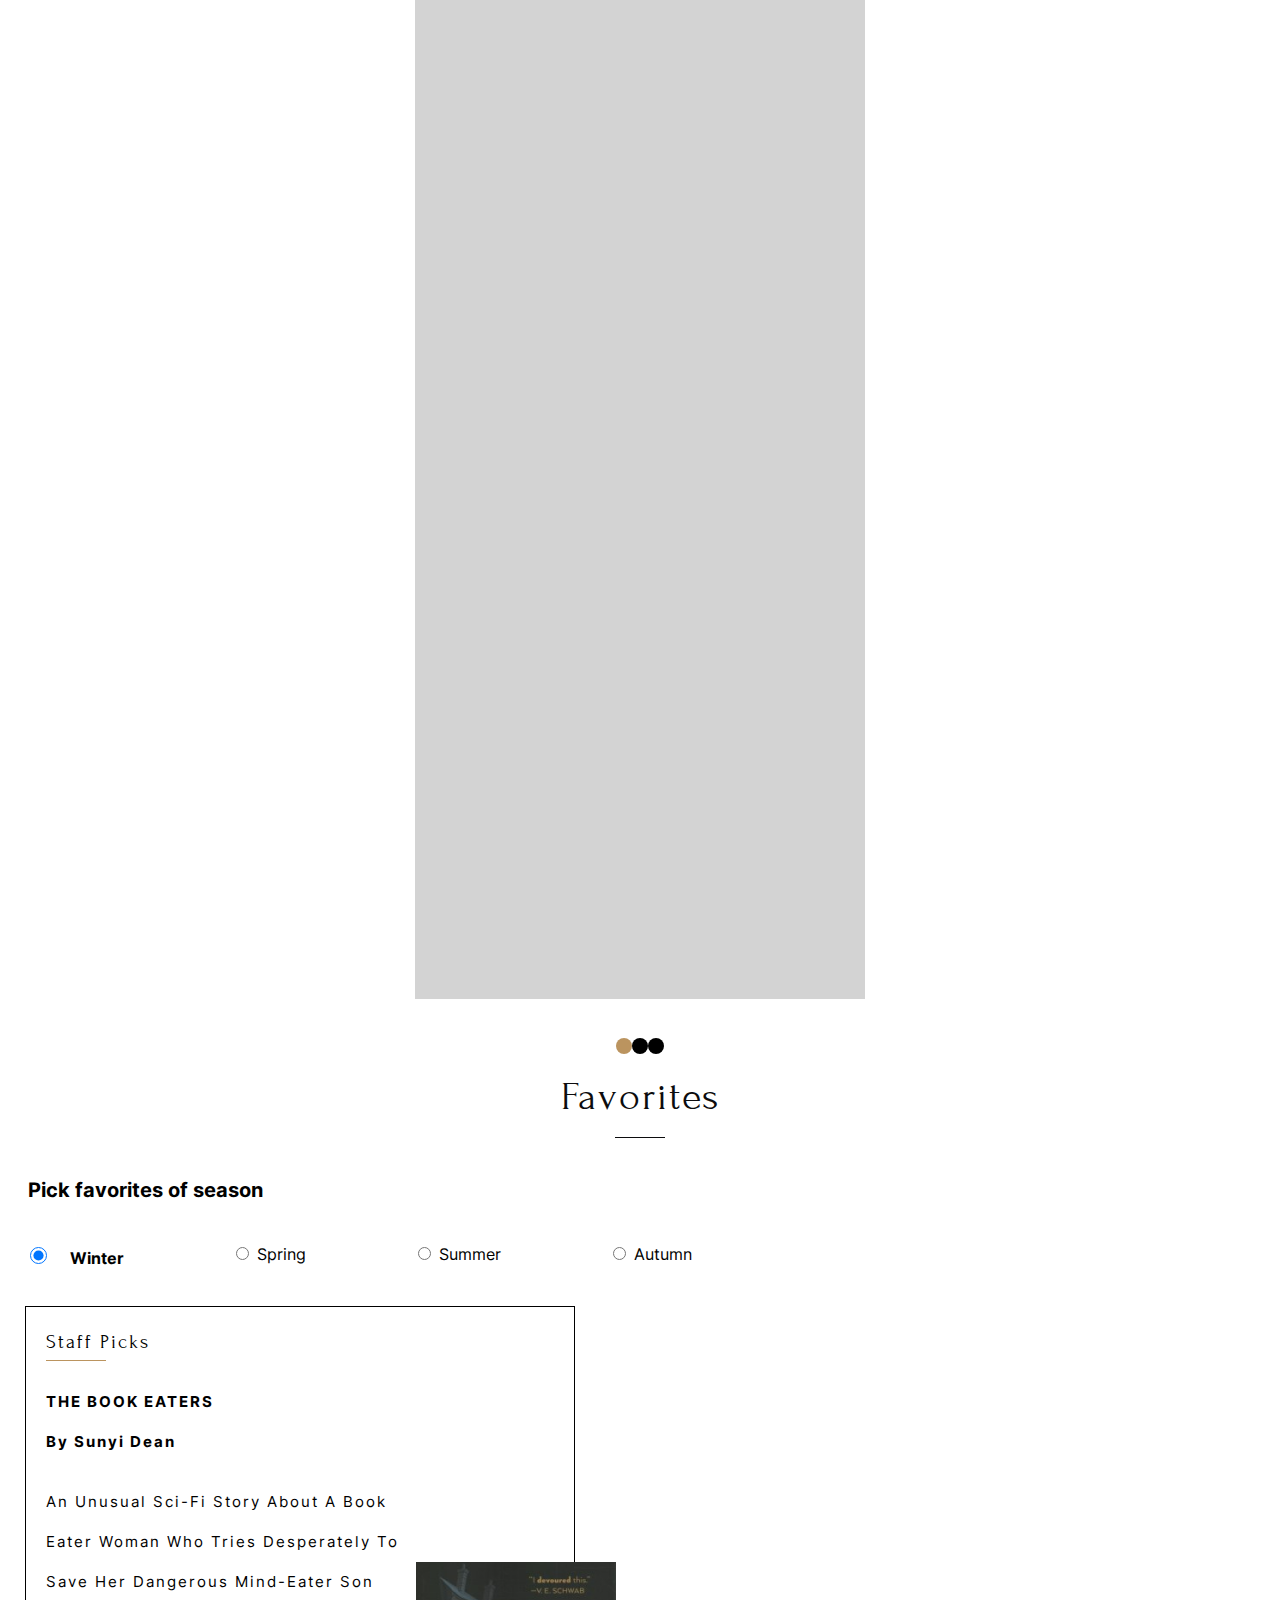
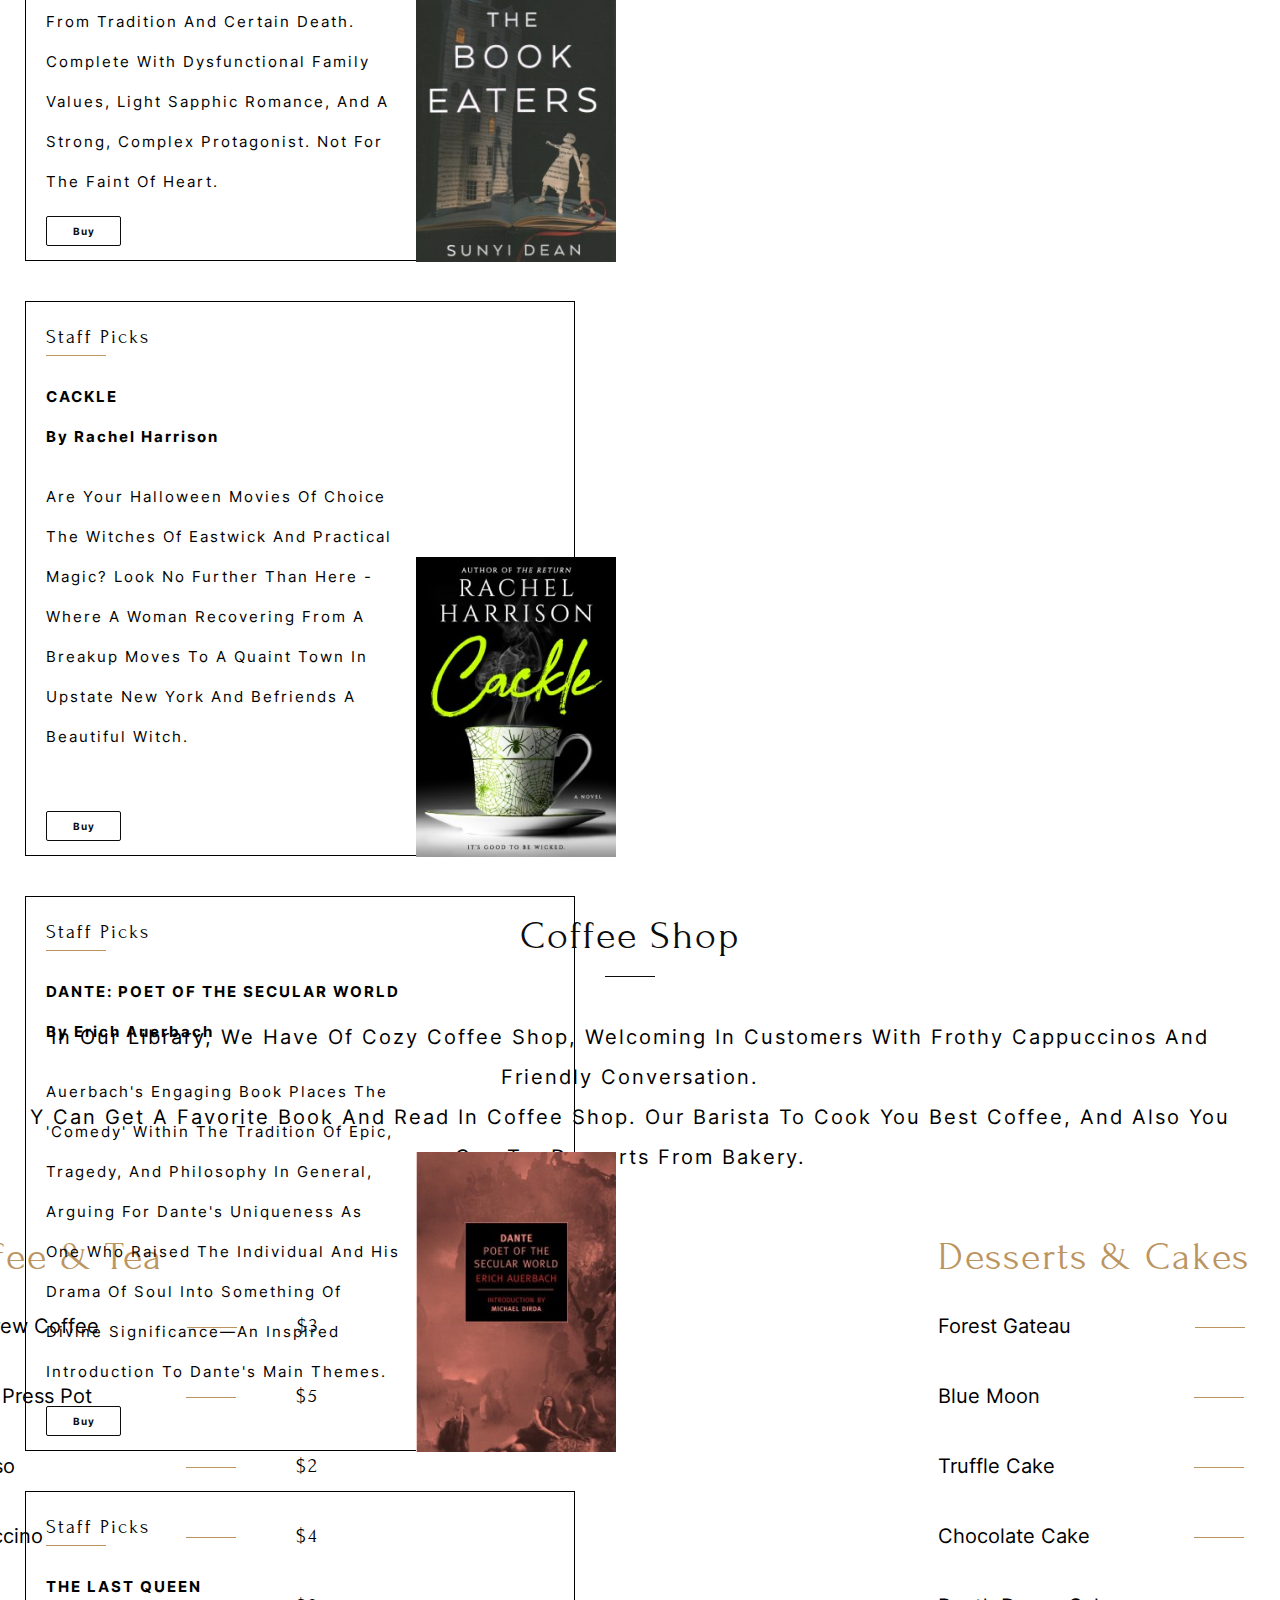
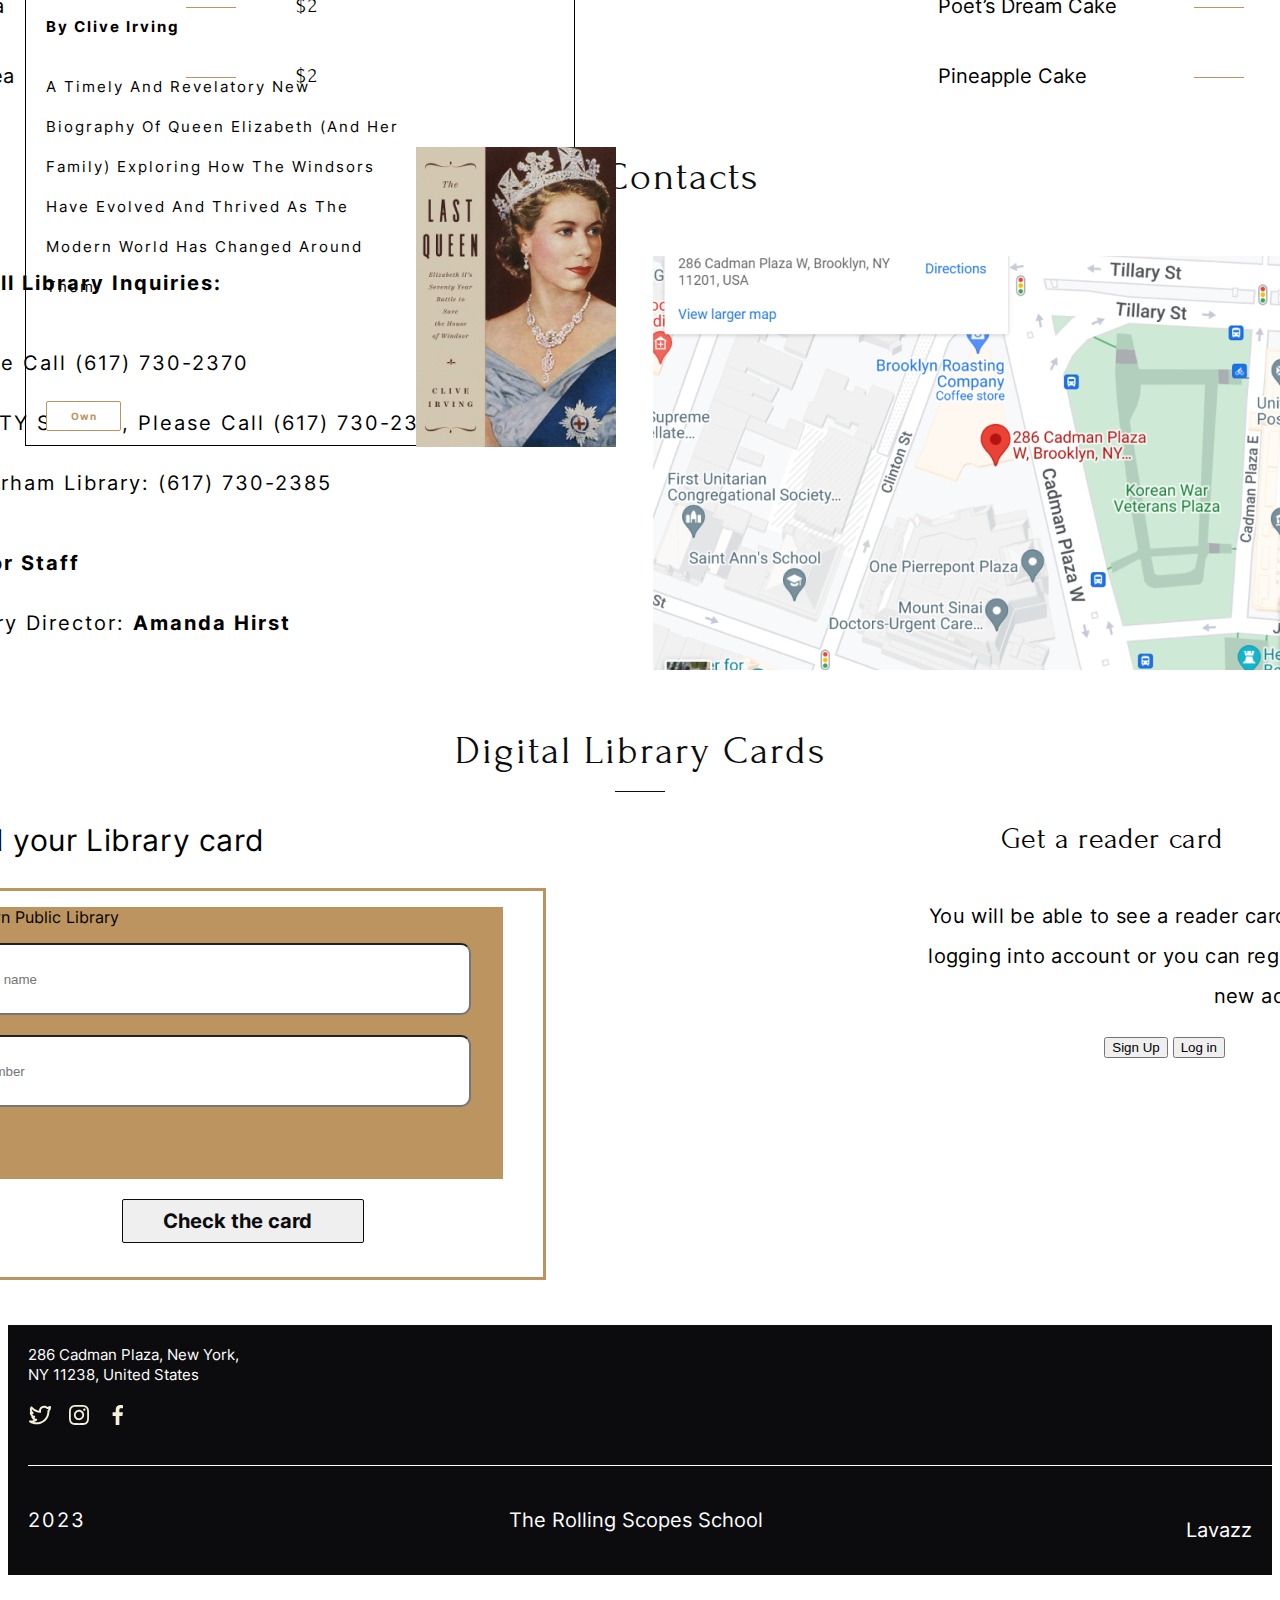
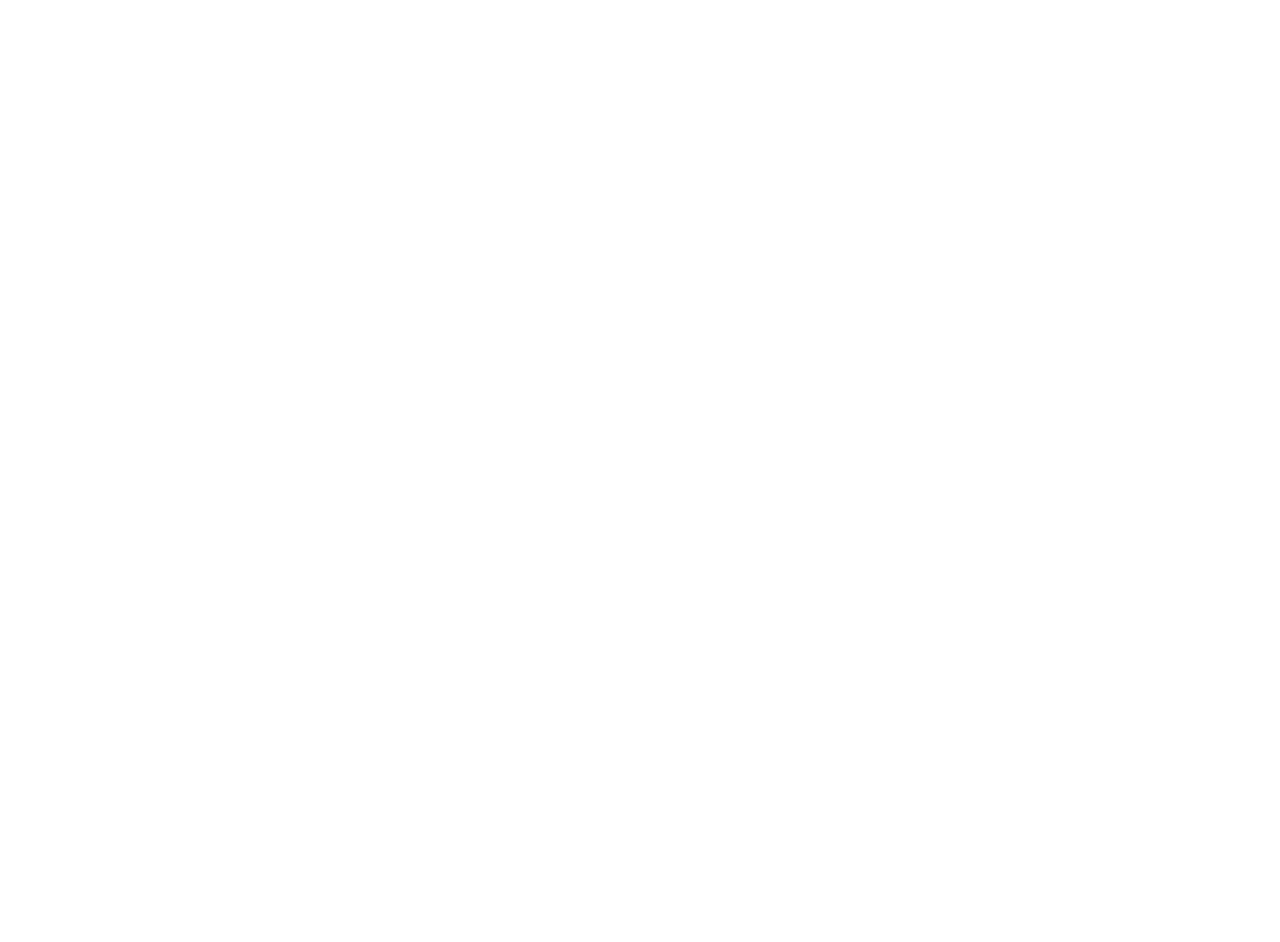
==== commit ac8f82df: "fix: icon profile" ====
--- a/library/index.html
+++ b/library/index.html
@@ -23,10 +23,7 @@
                   </ul>
                </nav>
                <div class="dropdown">
-               <button class="profile-button">
-               <svg class="icon_profile">
-                  <use href="assets/img/icon.svg#icon"/>
-               </svg>
+               <button class="icon_profile">
                </button>              
                <div class="authorization">
                   <div class="drop_list_authorization">
@@ -385,10 +382,10 @@
            <span class="close">&times;</span>
            <h4 class="login_title">Login</h4>
            <form class="login-form">
-           <label for="email_register" class="register_lable">E-mail or readers card</label>
-            <input type="email" id="email_register" class="register_input">
-           <label for="password_register" class="register_lable">Password</label>
-            <input type="password" id="password_register" class="register_input">
+           <label for="email_login" class="register_lable">E-mail or readers card</label>
+            <input type="email" id="email_login" class="register_input">
+           <label for="password_login" class="register_lable">Password</label>
+            <input type="password" id="password_login" class="register_input">
            <input type="submit" value="Log In" class="register_button">
          </form>
          <div>
--- a/library/css/styles.css
+++ b/library/css/styles.css
@@ -32,13 +32,14 @@
 
 .wrapper {
   max-width: 1440px;
+  width: 100%;
   margin-left: auto;
   margin-right: auto;
   background-color: #FFF;
 }
 
 .header{
-    height: 90px;
+    /* height: 90px; */
     background: #0C0C0E;
 }
 
@@ -102,8 +103,13 @@
   .icon_profile{
     width: 28px;
     height: 28px;
-    padding: 31px 20px 31px 20px;
+    margin: 31px 20px 31px 20px;
     margin-left:auto;
+    background: url('../assets/img/icon.svg');
+border: none;
+font: inherit;
+color: inherit;
+background-color: transparent;
   }
 
   .welcom{
@@ -281,7 +287,7 @@
 height: 17px;
 stroke-width: 2px;
 stroke: #000;
-background: url('../assets/img/radiobutton.svg') 0 0 no-repeat;;
+background: url('../assets/img/radiobutton.svg') 0 0 no-repeat;
 }
 
 /* Checked */
@@ -987,4 +993,266 @@
 
 a{
 text-decoration: none;
+}
+
+.profile_authorized{
+
+}
+
+.profile_no_authorized_text{
+  color: #000;
+text-align: center;
+font-family: Inter;
+font-size: 15px;
+font-style: normal;
+font-weight: 400;
+line-height: 20px; /* 133.333% */
+}
+
+.profile_no_authorized{
+  color: #000;
+  text-align: center;
+  font-family: Inter;
+  font-size: 15px;
+  font-style: normal;
+  font-weight: 400;
+  line-height: 20px; /* 133.333% */
+  display: inline-block;
+  box-shadow: none;
+  background-color: transparent;
+  background: none;
+  cursor: pointer;
+  border-style: none;
+  padding-bottom: 9px;
+  padding-left: 0;
+  padding-right: 0;
+}
+
+/* .profile-button{
+padding: 0;
+border: none;
+font: inherit;
+color: inherit;
+background-color: transparent;
+} */
+
+.dropdown{
+  position: relative;
+  z-index: 9;
+}
+
+.short_line{
+  width: 40px;
+  height: 1px;
+  background: #BB945F;
+  vertical-align: middle;
+  margin-bottom: 14px;
+}
+
+.profile{
+color: #000;
+font-family: Inter;
+font-size: 15px;
+font-style: normal;
+font-weight: 700;
+line-height: 20px; /* 133.333% */
+padding: 5px 18px 4px 18px;
+}
+
+.drop_list_authorization p{
+  margin: 0;
+}
+
+.authorization{
+  display: none;
+}
+
+.drop_list_authorization{
+  display: flex;
+  flex-direction: column;
+  justify-content: flex-start;
+	align-items: center;
+  width: 80px;
+  height: 115px;
+  background-color: #FFF;
+  position: absolute;
+  top: 80px;
+  right: 20px;
+}
+
+.authorization_logout{
+  display: none;
+}
+
+
+/* Модальный (фон) */
+.register_modal {
+  display: none;
+/* background: white; */
+position:fixed;
+align-items:center;
+justify-content:center;
+left:40%;
+top:30%;
+  background: rgba(0,0,0,0.2); /* цвет фона */
+  z-index: 1050;
+}
+
+.register_modal:target {
+  opacity: 1; /* делаем окно видимым */
+  pointer-events: auto; /* элемент видим для событий мыши */
+  overflow-y: auto; /* добавляем прокрутку по y, когда элемент не помещается на страницу */
+}
+/* ширина модального окна и его отступы от экрана */
+/* .modal-dialog {.
+  position: relative;
+  width: auto;
+  margin: 10px;
+} */
+
+/* Модальное содержание/коробка */
+.modal-content_login {
+  width: 250px;
+  height: 262px;
+  position: relative;
+  background-color: #FFF;
+  margin: auto;
+  padding: 0;
+  border: 1px solid #888;
+  box-shadow: 0 4px 8px 0 rgba(0,0,0,0.2),0 6px 20px 0 rgba(0,0,0,0.19);
+  animation-name: animatetop;
+  animation-duration: 0.4s
+}
+
+.modal-content_register {
+  width: 250px;
+  height: 382px;
+  position: relative;
+  background-color:#FFF;
+  margin: auto;
+  padding: 0;
+  border: 1px solid #888;
+  box-shadow: 0 4px 8px 0 rgba(0,0,0,0.2),0 6px 20px 0 rgba(0,0,0,0.19);
+  animation-name: animatetop;
+  animation-duration: 0.4s
+}
+
+/* свойства для кнопки "Закрыть" */
+.close {
+  float: right;
+  font-family: sans-serif;
+  font-size: 36px;
+  font-weight: 300;
+  line-height: 1;
+  color: #000;
+  text-shadow: 0 1px 0 #fff;
+  opacity: .5;
+  text-decoration: none;
+margin-top: 6px;
+margin-right: 12px;
+}
+/* свойства для кнопки "Закрыть" при нахождении её в фокусе или наведении */
+.close:focus, .close:hover {
+  color: #000;
+  text-decoration: none;
+  cursor: pointer;
+  opacity: .75;
+}
+
+.login_title{
+color: #000;
+text-align: center;
+font-family: Forum;
+font-size: 20px;
+font-style: normal;
+font-weight: 400;
+line-height: 20px; /* 100% */
+letter-spacing: 0.4px;
+text-transform: uppercase;
+margin: 21px 40px;
+}
+
+.login-form{
+  display: flex;
+  flex-direction: column;
+}
+
+.register_lable{
+color: #000;
+font-family: Inter;
+font-size: 15px;
+font-style: normal;
+font-weight: 400;
+line-height: 20px; /* 133.333% */
+letter-spacing: 0.3px;
+margin: -2px 0 10px 25px;
+}
+
+.register_input{
+ max-width: 195px;
+max-height: 18px;
+flex-shrink: 0;
+border: 1px solid #BB945F;
+margin-left: 24px;
+margin-bottom: 13px;
+}
+
+.register_button{
+  width: 75px;
+height: 30px;
+flex-shrink: 0;
+border-radius: 2px;
+border: 1px solid #0C0C0E;
+margin-top: 8px;
+margin-left: 24px;
+color: #0C0C0E;
+text-align: center;
+font-family: Inter;
+font-size: 10px;
+font-style: normal;
+font-weight: 700;
+line-height: normal;
+letter-spacing: 1px;
+}
+
+.register_paragraf{
+  color: #000;
+text-shadow: 0px 2px 3px rgba(255, 255, 255, 0.16);
+font-family: Inter;
+font-size: 10px;
+font-style: normal;
+font-weight: 400;
+line-height: normal;
+margin-left: 25px;
+}
+
+.register_link{
+  color: #0C0C0E;
+  text-align: center;
+  font-family: Inter;
+  font-size: 10px;
+  font-style: normal;
+  font-weight: 700;
+  line-height: normal;
+  letter-spacing: 1px;
+  text-decoration-line: underline;
+  padding-left: 11px;
+  padding-top: 11px;
+}
+
+.register_redirect{
+  display: flex;
+  flex-direction: row;
+}
+
+.login_modal{
+  display: none;
+  /* background: white; */
+  position:fixed;
+  align-items:center;
+  justify-content:center;
+  left:40%;
+  top:30%;
+    background: rgba(0,0,0,0.2); /* цвет фона */
+    z-index: 1050;
 }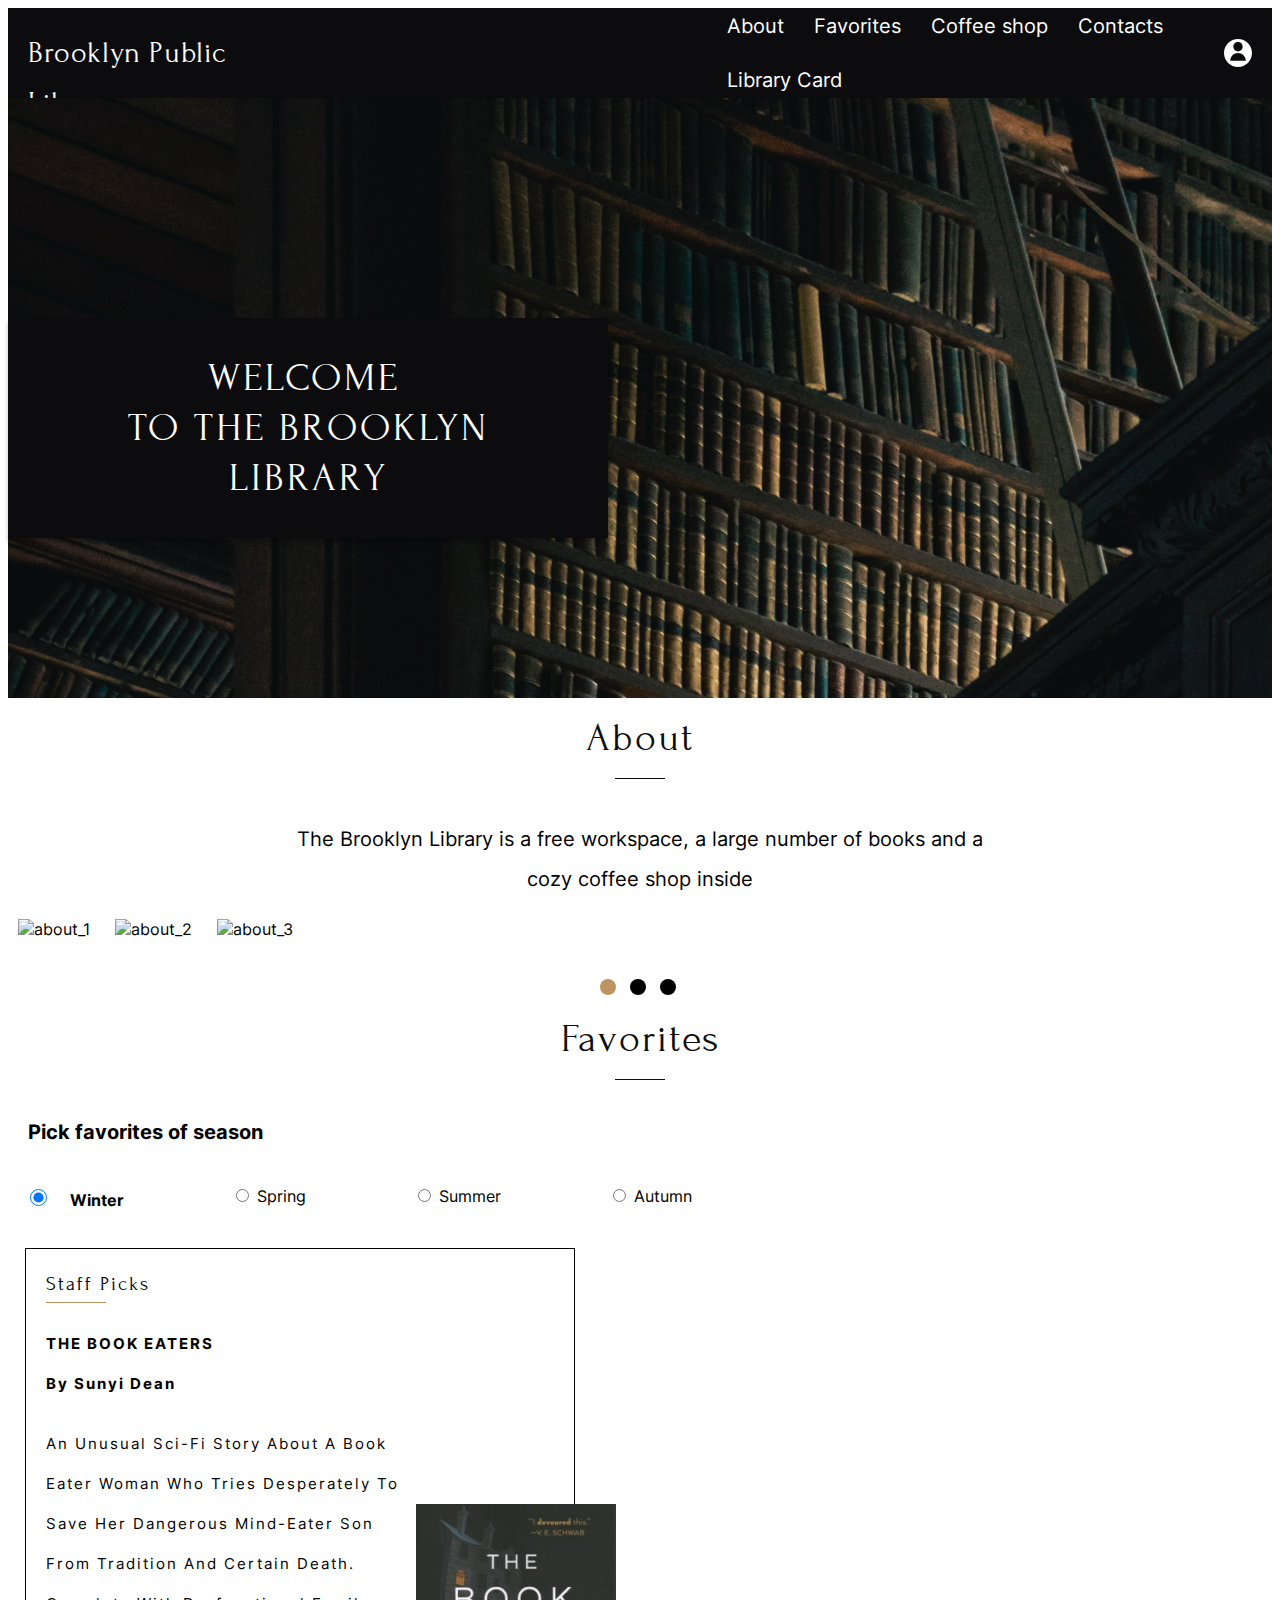
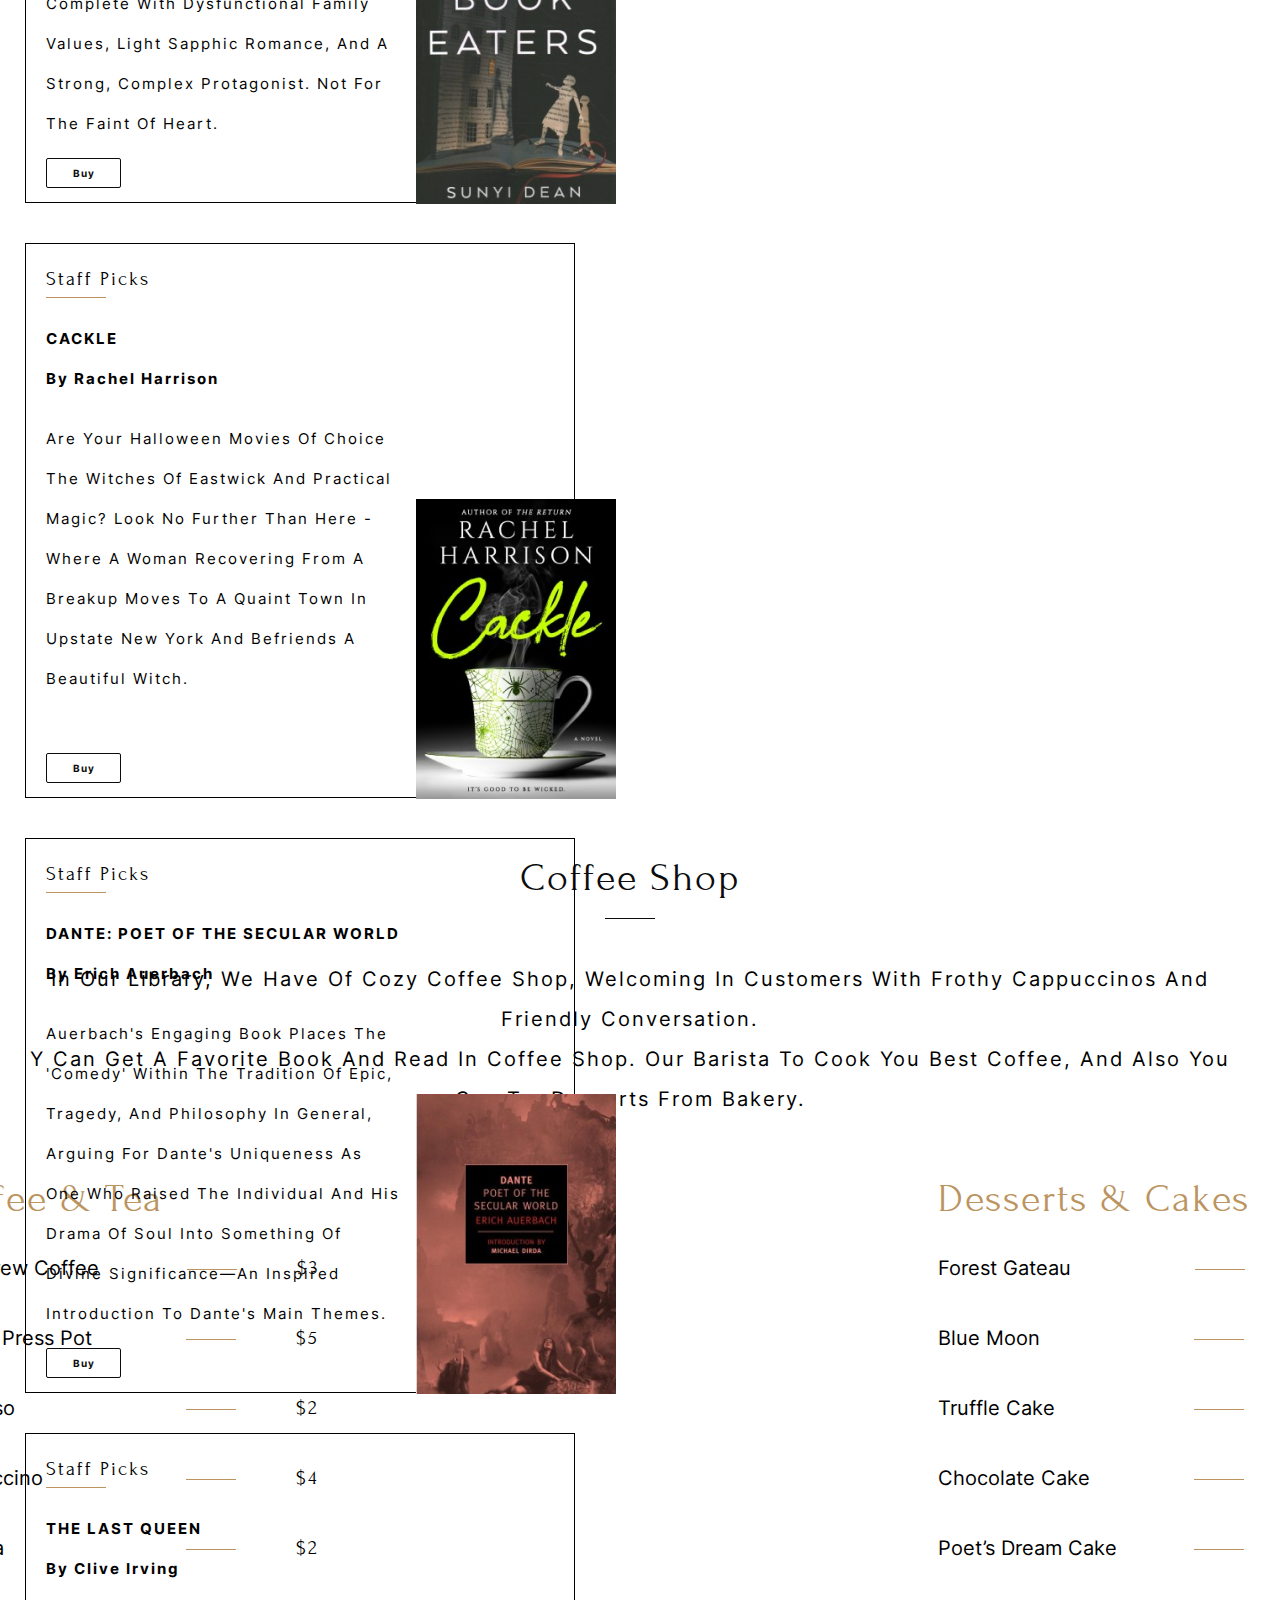
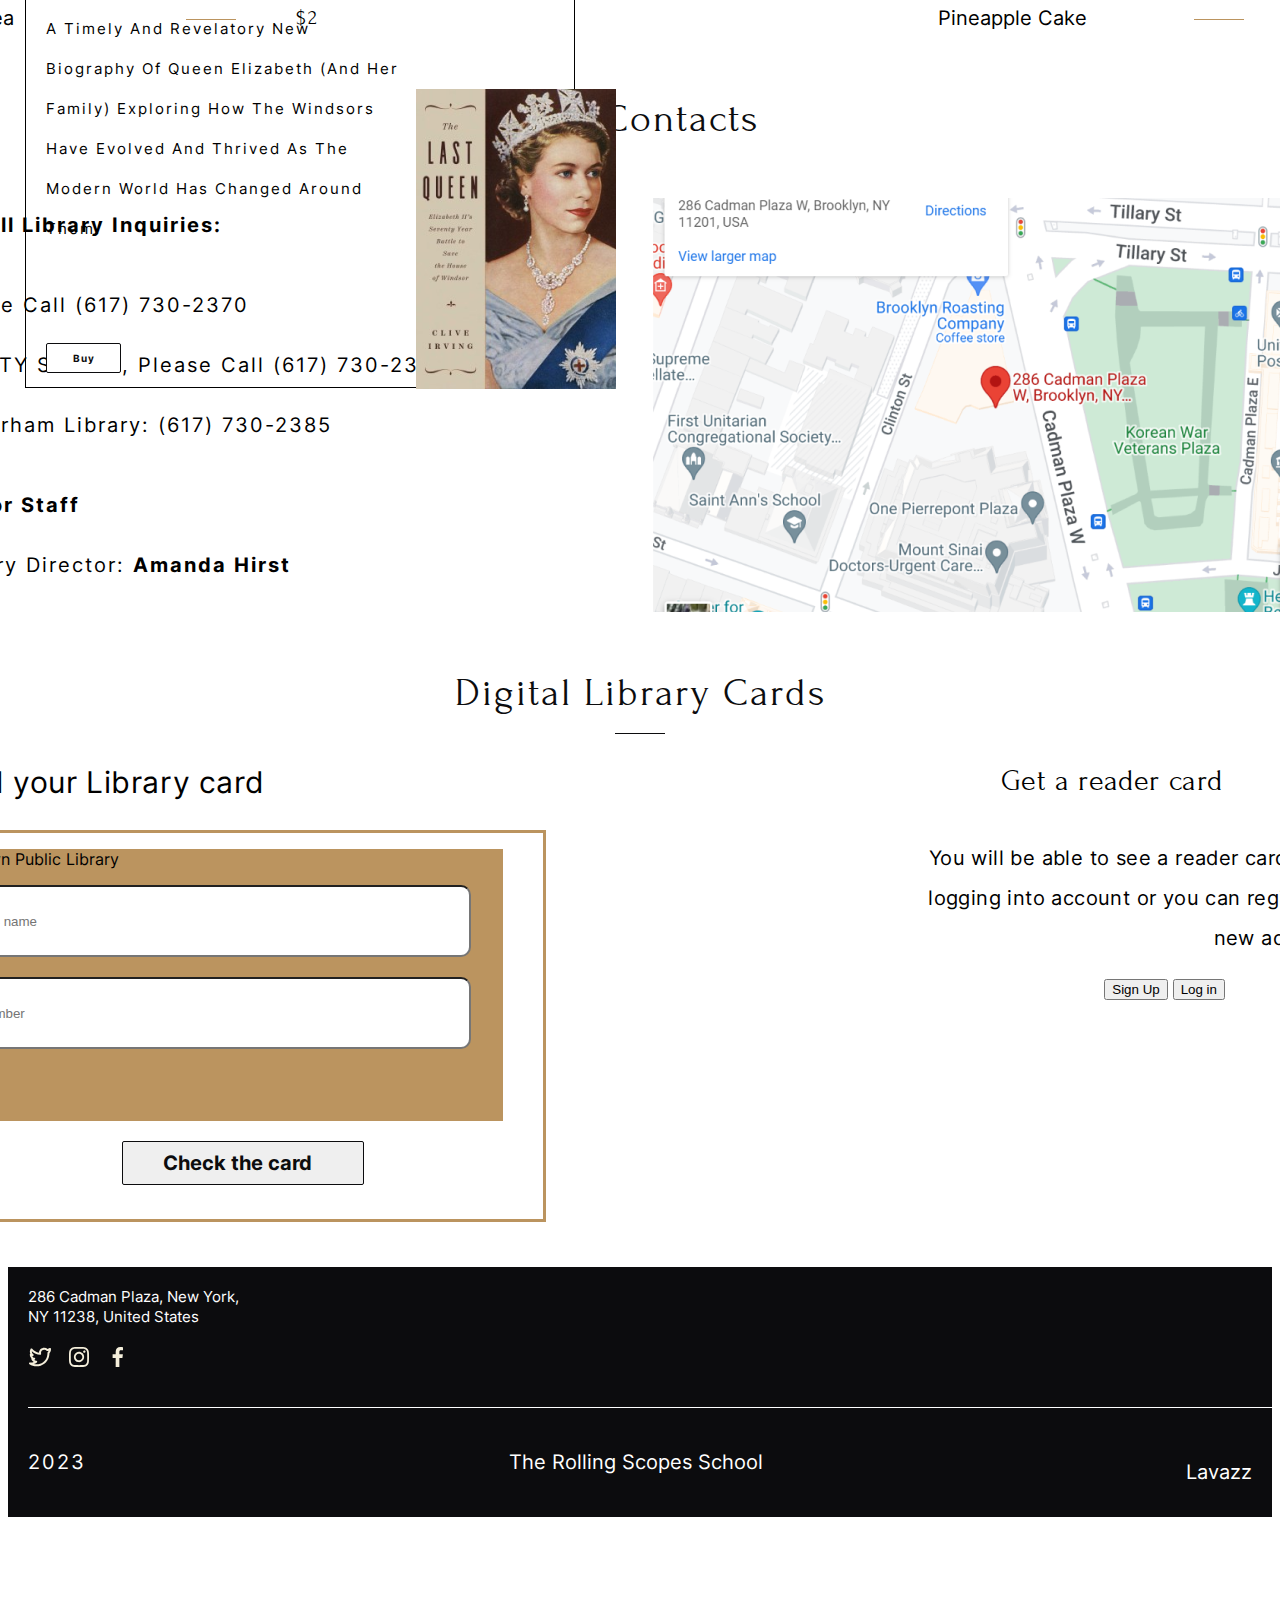
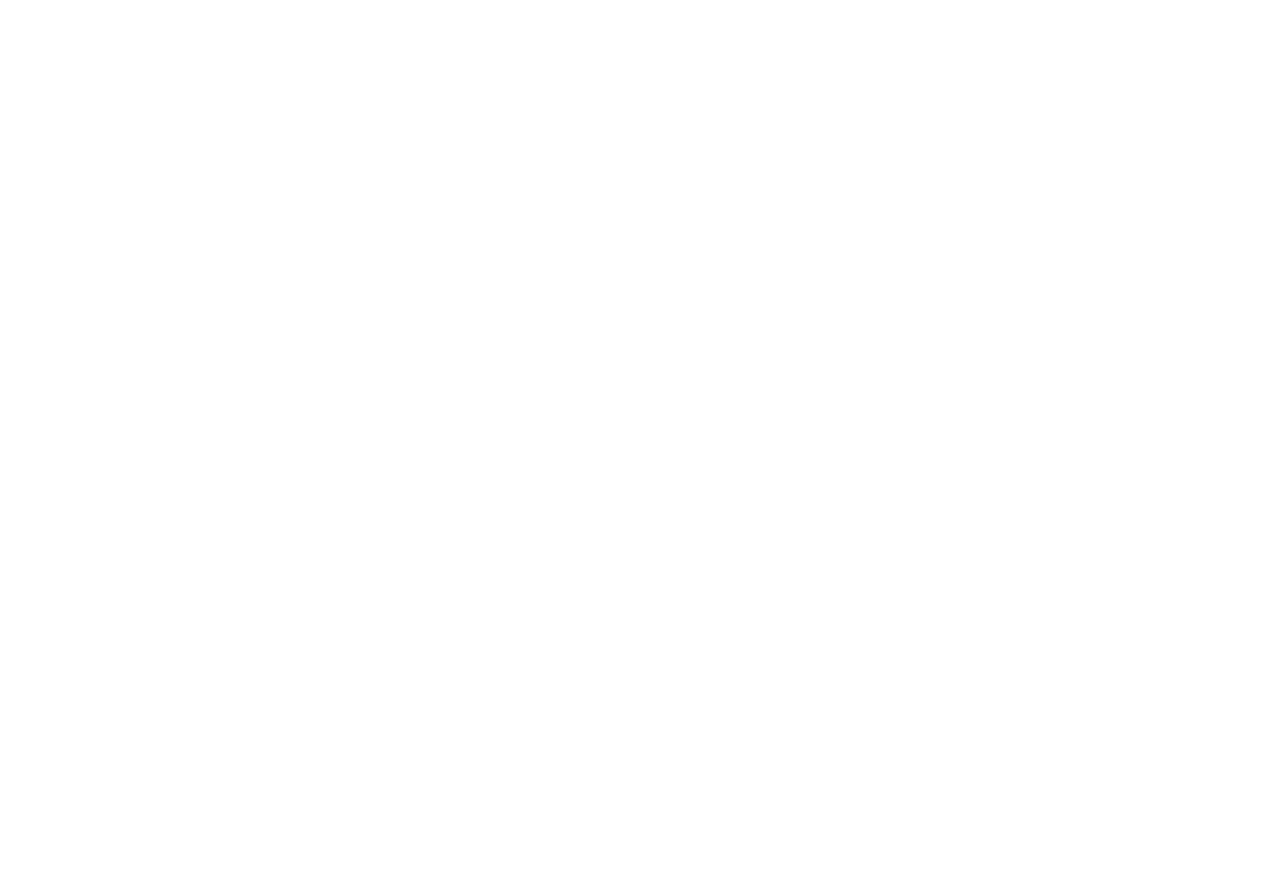
==== commit 4e415a71: "fix: change buy modal logic" ====
--- a/library/index.html
+++ b/library/index.html
@@ -23,25 +23,27 @@
                   </ul>
                </nav>
                <div class="dropdown">
-               <button class="icon_profile">
-               </button>              
+                  <span title="AAAAA" class="icon_title">
+               <button class="icon_profile icon_no_auth">
+                  <!-- <span class="icon_auth"></span> -->
+               </button></span>              
                <div class="authorization">
                   <div class="drop_list_authorization">
                   <p class="profile">Profile</p>
                   <div class="short_line"></div>  
-                  <button class="profile_no_authorized profile_login" id="login"><span class="profile_no_authorized_text">Log In</span>
+                  <button class="profile_no_authorized profile_login" id="login"><span class="login profile_no_authorized_text">Log In</span>
                   </button>   
-                  <button class="profile_no_authorized profile_register" id="register"><span class="profile_no_authorized_text">Register</span>                     
+                  <button class="profile_no_authorized profile_register" id="register"><span class="register profile_no_authorized_text">Register</span>                     
                   </button>
                   </div>
                </div>
                <div class="authorization_logout">
                   <div class="drop_list_authorization">
-                  <p class="profile">Profile</p>
+                  <p class="profile_initial">Profile</p>
                   <div class="short_line"></div>  
-                  <button class="profile_no_authorized" id="my_profile"><span class="profile_no_authorized_text">My profile</span>
+                  <button class="profile_no_authorized my_profile" id="my_profile"><span class="profile_no_authorized_text">My profile</span>
                   </button>   
-                  <button class="profile_no_authorized" id="logout"><span class="profile_no_authorized_text">Log Out</span>                     
+                  <button class="profile_no_authorized profile_logout" id="logout"><span class="logout profile_no_authorized_text">Log Out</span>                     
                   </button>
                </div>
                </div>
@@ -66,16 +68,48 @@
                <h2 class="title">About</h2>
                <div class="line"></div>
                <p class="about-text">The Brooklyn Library is a free workspace, a large number of books and a<br> cozy coffee shop inside</p>
-               <div class="about_images">
-                  <div class="img_carret">
+               <div class="about_images_container">
+                  <div class="my_slides">
+                  <div class="my_slide">
+                     <img src="assets/img/about/about_image_1.png" style="width: 100%;" alt="about_1">
+                  </div>
+                  <div class="my_slide">
+                     <img src="assets/img/about/about_image_2.png" style="width: 100%;" alt="about_2">
+                  </div>
+                  <div class="my_slide">
+                     <img src="assets/img/about/about_image_3.png" style="width: 100%;" alt="about_3">
+                  </div>
+                  <div class="my_slide">
+                     <img src="assets/img/about/about_image_4.png" style="width: 100%;" alt="about_4">
+                  </div>
+                  <div class="my_slide">
+                     <img src="assets/img/about/about_image_5.png" style="width: 100%;" alt="about_5">
+                  </div>
+               </div>
+                  <a class="prev" onclick="plusSlides(-1)">&#10094</a>
+                  <a class="next" onclick="plusSlides(1)">&#10095</a> 
+
+              <!--    <button class="itc-slider-btn itc-slider-btn-prev"></button>
+                  <button class="itc-slider-btn itc-slider-btn-next"></button> -->
+                  
+                  <!-- <div class="img_carret">
                      <div class="carret_left"></div>
                      <div class="about-img1"></div>
                      <div class="carret_right"></div>
                      <div class="about-img2"></div>
                      <div class="about-img3"></div>
-                  </div>
-               </div>
-               <div class="carousel">
+                  </div> -->
+               </div>
+
+               <div style="text-align:center">
+                  <span class="dot active" onclick="currentSlide(1)"></span>
+                  <span class="dot" onclick="currentSlide(2)"></span>
+                  <span class="dot" onclick="currentSlide(3)"></span>
+                  <span class="dot_addaptive" onclick="currentSlide(4)"></span>
+                  <span class="dot_addaptive" onclick="currentSlide(5)"></span>
+                </div>
+
+               <!-- <div class="carousel">
                   <div class="carousel_container">
                      <button
                         type="button"
@@ -94,7 +128,7 @@
                   <div class="button-container">
                      <button type="button" class="carousel_button_tabl"></button>
                   </div>
-               </div>
+               </div> -->
             </section>
             <section class="favorites" id="favorites">
                <h2 class="title">Favorites</h2>
@@ -152,7 +186,7 @@
                         <p class="book_title"><span class="title-capitalize">The Last Queen</span><br> By Clive Irving</p>
                         <p class="book_description">A timely and revelatory new biography of Queen Elizabeth (and her family) exploring how the Windsors have evolved and thrived as the modern world has changed around them.</p>
                         <div class="book_4"></div>
-                        <button class="button_buy button_buy_active" disabled>Own</button>
+                        <button class="button_buy">Buy</button>
                      </div>
                   </li>
                </ul>
@@ -323,8 +357,8 @@
                      <p class="get_text">Get a reader card</p>
                      <p class="get_card_recomendation">You will be able to see a reader card after logging into account or you can register a new account</p>
                      <div class="auth_buttons">
-                        <button class="auth_button">Sign Up</button>
-                        <button class="auth_button">Log in</button>
+                        <button class="auth_button auth_button_signup">Sign Up</button>
+                        <button class="auth_button auth_button_login">Log in</button>
                      </div>
                   </div>
                </div>
@@ -383,9 +417,9 @@
            <h4 class="login_title">Login</h4>
            <form class="login-form">
            <label for="email_login" class="register_lable">E-mail or readers card</label>
-            <input type="email" id="email_login" class="register_input">
+            <input type="email" id="email_login" name="email_login" class="register_input" required>
            <label for="password_login" class="register_lable">Password</label>
-            <input type="password" id="password_login" class="register_input">
+            <input type="password" id="password_login"  name="password_login"  class="register_input" minlength="8" required>
            <input type="submit" value="Log In" class="register_button">
          </form>
          <div>
@@ -403,15 +437,15 @@
          <div class="modal-content_register">
            <span class="close">&times;</span>
            <h4 class="login_title">Register</h4>
-           <form class="login-form">
+           <form class="register-form">
            <label for="first_name" class="register_lable">First name</label>
-            <input type="text" id="first_name" id="first_name" name="first_name" class="register_input">
+            <input type="text" id="first_name" name="first_name" class="register_input" required>
            <label for="last_name" class="register_lable">Last name</label>
-            <input type="text" id="last_name" name="last_name" class="register_input">
+            <input type="text" id="last_name" name="last_name" class="register_input" required>
            <label for="email_register" class="register_lable">E-mail</label>
-            <input type="email" id="email_register" name="email_register" class="register_input">
+            <input type="email" id="email_register" name="email_register" class="register_input" required>
            <label for="password_register" class="register_lable">Password</label>
-            <input type="password" id="password_register" name="password_register" class="register_input">
+            <input type="password" id="password_register" name="password_register" class="register_input" minlength="8" required>
            <input type="submit" value="Sign Up" class="register_button">
          </form>
          <div>
@@ -422,6 +456,94 @@
       </div>
        </div>
        </div>
+
+        <!-- BUY A LIBRARY CARD -->
+        <div class="buy_modal">
+         <div class="modal-content_buy">
+         <div class="buy_header">
+         <span class="close_buy">&times;</span>
+         <h4 class="buy_title">Buy a library card</h4>
+         </div>
+         <div class="form_and_description">
+         <div class="modal_buy_form">
+           <form class="buy_form">
+            <label for="bank_card_number" class="buy_lable">Bank card number</label>
+            <input type="text" id="bank_card_number" name="bank_card_number" class="buy_input" required>
+           <label for="expiration_code" class="buy_lable">Expiration code</label><br>
+            <input type="text" id="expiration_code" name="expiration_code_1" class="cvc_input" required>
+            <input type="text" id="expiration_code" name="expiration_code_2" class="cvc_input" required><br>
+           <label for="cvc" class="buy_lable">CVC</label><br>          
+            <input type="text" id="cvc" name="cvc" class="cvc_input" required><br>
+            <div class="align_buy"><label for="cardholder_name" class="buy_lable">Cardholder name</label>
+            <input type="text" id="cardholder_name" name="cardholder_name" class="buy_input"  required>
+         </div>
+            <label for="postal_code" class="buy_lable">Postal code</label>
+            <input type="text" id="postal_code" name="postal_code" class="buy_input" required>
+           <label for="city_town" class="buy_lable">City / Town</label>
+            <input type="text" id="city_town" name="city_town" class="buy_input"  required>
+           <input type="submit" value="Buy" class="buy_button">
+           <div class="buy_price">$ 25.00</div>
+           </form>
+         </div>
+           <div class="buy_description">
+            <p class="buy_description_text">If you are live, work, attend school, or pay property taxes in New York State, you can get a $25 digital library card right now using this online form. Visitors to New York State can also use this form to apply for a temporary card.
+            </p>
+           </div>
+         </div>
+         </div>
+        </div>
+
+        <!-- modal profile -->
+        <div class="profile_modal">
+         <div class="profile_modal_content">
+            <div class="bg">
+               <div class="avatar">
+                  <p>JD</p>                  
+               </div>
+               <div class="name_bg">
+             <p class="name_bg_p">John Doe</p>
+            </div>
+         </div>
+              <div class="profile_info">
+               <div class="profile_header">
+                   <h4 class="profile_title">My profile</h4>
+                  <span class="profile_close">&times;</span>                 
+               </div>
+             
+              <div class="cards_profile">
+               <div class="visits_info">
+                  <div class="visit_item">
+                    <p>Visits</p>
+                    <img src="assets/img/union.svg" alt="union" class="visit_img">
+                    <span>23</span>
+                  </div>
+                  <div class="visit_item">
+                     <p>Bonuses</p>
+                     <img src="assets/img/star.svg" alt="union" class="visit_img">
+                    <span>23</span>
+                  </div>
+                  <div class="visit_item">
+                     <p>Books</p>
+                     <img src="assets/img/book.svg" alt="union" class="visit_img">
+                    <span>23</span>
+                  </div> 
+               </div>
+            </div> 
+            <br>
+               <ul class="rented_books">Rented books
+          <li class="rented_books_item">The Last Queen, Clive Irving</li>
+          <li class="rented_books_item align_item">Dominicana, Angie Cruz</li>
+         </ul>
+<div class="profile_card_number">
+   Card number <span class="prof_num">F00234030</span>  <img src="assets/img/copy.svg" alt="copy" class="copy_img">
+</div>
+
+              
+         </div>
+        </div>
+      </div> 
+
+
       <script src="index.js"></script>
    </body>
 </html>--- a/library/css/styles.css
+++ b/library/css/styles.css
@@ -101,15 +101,33 @@
   }
 
   .icon_profile{
-    width: 28px;
-    height: 28px;
     margin: 31px 20px 31px 20px;
     margin-left:auto;
-    background: url('../assets/img/icon.svg');
 border: none;
 font: inherit;
 color: inherit;
 background-color: transparent;
+  }
+
+  .icon_no_auth{
+    width: 28px;
+    height: 28px;
+    background: url('../assets/img/icon.svg');
+  }
+
+  .icon_auth{
+    width: 28px;
+    height: 28px;
+    background-color: #FFF;
+    color: black;
+    border-radius: 50%;
+    font-weight: 500; 
+    padding: 1px;
+  }
+
+  .icon_auth_fool_name{
+    background-color: #FFF;
+    color: black;
   }
 
   .welcom{
@@ -192,7 +210,8 @@
   gap: 25px;
 }
 
-.about-img1{
+
+/* .about-img1{
   background: url(../assets/img/about/about_image_1.png), lightgray 50% / cover no-repeat;
   width: 450px;
   height: 560px;
@@ -211,13 +230,6 @@
   width: 450px;
   height: 560px;
   flex-shrink: 0;
-}
-
-/* .carousel_pagination{
-width: 68px;
-height: 16px;
-flex-shrink: 0;
-margin: 40px 0px;
 } */
 
 .carousel {
@@ -1059,6 +1071,16 @@
 padding: 5px 18px 4px 18px;
 }
 
+.profile_initial{
+  color: #000;
+font-family: Inter;
+font-size: 14px;
+font-style: normal;
+font-weight: 400;
+line-height: 20px; /* 133.333% */
+padding: 5px 18px 4px 18px;
+}
+
 .drop_list_authorization p{
   margin: 0;
 }
@@ -1088,46 +1110,55 @@
 /* Модальный (фон) */
 .register_modal {
   display: none;
-/* background: white; */
-position:fixed;
+  position: fixed;
+  top: 0;
+  left: 0;
+  right: 0;
+  bottom: 0;
+  background-color: rgba(15, 10, 10, 0.6);
+}
+
+
+.register_modal:target {
+  opacity: 1; /* делаем окно видимым */
+  pointer-events: auto; /* элемент видим для событий мыши */
+  overflow-y: auto; /* добавляем прокрутку по y, когда элемент не помещается на страницу */
+}
+
+/* Модальное содержание/коробка */
+.modal-content_login {
+  width: 250px;
+  height: 262px;
+  position:fixed;
 align-items:center;
 justify-content:center;
 left:40%;
 top:30%;
-  background: rgba(0,0,0,0.2); /* цвет фона */
-  z-index: 1050;
-}
-
-.register_modal:target {
-  opacity: 1; /* делаем окно видимым */
-  pointer-events: auto; /* элемент видим для событий мыши */
-  overflow-y: auto; /* добавляем прокрутку по y, когда элемент не помещается на страницу */
-}
-/* ширина модального окна и его отступы от экрана */
-/* .modal-dialog {.
-  position: relative;
-  width: auto;
-  margin: 10px;
-} */
-
-/* Модальное содержание/коробка */
-.modal-content_login {
-  width: 250px;
-  height: 262px;
-  position: relative;
   background-color: #FFF;
-  margin: auto;
-  padding: 0;
   border: 1px solid #888;
   box-shadow: 0 4px 8px 0 rgba(0,0,0,0.2),0 6px 20px 0 rgba(0,0,0,0.19);
   animation-name: animatetop;
   animation-duration: 0.4s
 }
 
+.buy_modal{
+  display: none;
+  position: fixed;
+  top: 0;
+  left: 0;
+  right: 0;
+  bottom: 0;
+  background-color: rgba(15, 10, 10, 0.6);
+}
+
 .modal-content_register {
   width: 250px;
   height: 382px;
-  position: relative;
+  position:fixed;
+align-items:center;
+justify-content:center;
+left:40%;
+top:30%;
   background-color:#FFF;
   margin: auto;
   padding: 0;
@@ -1137,6 +1168,41 @@
   animation-duration: 0.4s
 }
 
+.modal-content_buy{
+  width: 640px;
+  height: 540px;
+  display: flex;
+  flex-direction: column;
+  justify-content: flex-start;
+  align-content: flex-start;
+	align-items: flex-start;
+  position:fixed;
+align-items:center;
+left:27%;
+top:15%;
+  background-color:#FFF;
+  margin: auto;
+  padding: 0;
+  box-shadow: 0 4px 8px 0 rgba(0,0,0,0.2),0 6px 20px 0 rgba(0,0,0,0.19);
+  animation-name: animatetop;
+  animation-duration: 0.4s
+}
+
+.close_buy{
+color: white;
+text-shadow: 0 1px 0 #fff;
+float: right;
+font-family: sans-serif;
+font-size: 38px;
+font-weight: 300;
+line-height: 1;
+text-decoration: none;
+opacity: .5;
+margin-top: 14px;
+margin-right: 20px;
+}
+
+
 /* свойства для кнопки "Закрыть" */
 .close {
   float: right;
@@ -1170,6 +1236,11 @@
 letter-spacing: 0.4px;
 text-transform: uppercase;
 margin: 21px 40px;
+}
+
+.register-form{
+  display: flex;
+  flex-direction: column;
 }
 
 .login-form{
@@ -1247,12 +1318,457 @@
 
 .login_modal{
   display: none;
-  /* background: white; */
+  position: fixed;
+  top: 0;
+  left: 0;
+  right: 0;
+  bottom: 0;
+  background-color: rgba(14, 10, 10, 0.6); /* цвет фона */
+    /* z-index: 1050; */
+}
+
+.about_images_container {
+  position: relative;
+  width: 100%;
+  overflow: hidden;
+  margin-left: 20px;
+}
+
+.my_slides{
+gap: 25px;
+  display: flex;
+  width: 200%;
+  transition: transform 0.3s;
+}
+
+.my_slide{
+  text-align: center;
+}
+
+.my_slide img{
+  max-height:560px;
+  object-fit: cover;
+  width: 450px;
+  flex-shrink: 0;
+}
+
+.dot_addaptive{
+  display: none;
+  cursor: pointer;
+  height: 16px;
+  width: 16px;
+  margin: 0 2px;
+  background-color: black;
+  border-radius: 50%;
+  transition: background-color 0.6s ease;
+  border: none;
+  margin-top:40px;
+  margin-right: 7px;
+}
+
+
+
+.dot {
+  cursor: pointer;
+  height: 16px;
+  width: 16px;
+  margin: 0 2px;
+  background-color: black;
+  border-radius: 50%;
+  display: inline-block;
+  transition: background-color 0.6s ease;
+  border: none;
+  margin-top:40px;
+  margin-right: 7px;
+}
+
+.active, .dot:hover .dot_addaptive:hover {
+  background-color: #bb945f;
+  transition-duration: .2s;
+}
+
+.prev, .next {
+  cursor: pointer;
+  position: absolute;
+  top: 50%;
+  width: auto;
+  margin-top: -22px;
+  padding: 16px;
+  color: black;
+  font-weight: bold;
+  font-size: 18px;
+  transition: 0.6s ease;
+  border-radius: 0 3px 3px 0;
+  display: none;
+}
+
+/* Position the "next button" to the right */
+.next {
+  right: 0;
+  border-radius: 3px 0 0 3px;
+}
+
+/* On hover, add a black background color with a little bit see-through */
+.prev:hover, .next:hover {
+  background-color: rgba(0,0,0,0.8);
+}
+
+.buy_title{
+  color: #FFF;
+text-align: center;
+font-family: Forum;
+font-size: 40px;
+font-style: normal;
+font-weight: 400;
+line-height: 20px; /* 50% */
+letter-spacing: 0.8px;
+text-transform: uppercase;
+margin-top: 20px;
+margin-left: 33px;
+}
+
+.buy_header{
+  background-color: #0C0C0E;;
+  width: 640px;
+height: 60px;
+flex-shrink: 0;
+margin-top: 0;
+}
+
+.form_and_description{
+  display: flex;
+  flex-direction: row;
+  gap: 40px;
+  padding: 30px 35px 40px 35px;
+}
+
+.modal_buy_form{
+  display: flex;
+  flex-wrap: wrap;
+  flex: shrink 0.35;
+}
+
+.buy_form{
+  width: 200px;
+height: 410px;
+flex-shrink: 0;
+}
+
+.buy_input{
+  width: 193px;
+  height: 16px;
+  flex-shrink: 0;
+  margin: 10px 0;
+  border: 1px solid #BB945F;
+}
+
+.cvc_input{
+  flex-shrink: 0;
+  border: 1px solid #BB945F;
+  margin : 10px 0; 
+  width: 38px;
+  height: 17px;
+  margin-right: 7px;
+}
+
+.buy_lable{
+  color: #000;
+text-align: center;
+font-family: Inter;
+font-size: 15px;
+font-style: normal;
+font-weight: 400;
+line-height: 20px; /* 133.333% */
+letter-spacing: 0.3px;
+margin-top: 2px;
+margin-left: -1px;
+}
+
+.buy_description{
+  margin-top: -16px;
+  margin-left: -1px;
+}
+
+.buy_description_text{
+color: #8E8E8E;
+font-family: Inter;
+font-size: 15px;
+font-style: normal;
+font-weight: 400;
+line-height: 20px; /* 133.333% */
+letter-spacing: 2px;
+}
+
+.align_buy{
+  margin-top: 9px;
+}
+
+.buy_button{
+  width: 75px;
+height: 30px;
+flex-shrink: 0;
+border-radius: 2px;
+border: 1px solid #0C0C0E;
+color: #0C0C0E;
+text-align: center;
+font-family: Inter;
+font-size: 10px;
+font-style: normal;
+font-weight: 700;
+line-height: normal;
+letter-spacing: 1px;
+margin-top: 11px;
+}
+
+.buy_price{
+  color: #0C0C0E;
+font-family: Inter;
+font-size: 20px;
+font-style: normal;
+font-weight: 700;
+line-height: 20px; /* 100% */
+letter-spacing: 2px;
+text-transform: uppercase;
+margin-top: -20px;
+margin-left: 99px;
+}
+
+.profile_modal{
+  display: none;
+  position: fixed;
+  top: 0;
+  left: 0;
+  right: 0;
+  bottom: 0;
+  background-color: rgba(14, 10, 10, 0.6);
+}
+
+.profile_modal_content{
+  width: 600px;
+  height: 400px;
+  background-color:#FFF;
+  display: flex;
+  flex-direction: row;
+
+  justify-content: flex-start;
+  align-content: flex-start;
+	align-items: flex-start;
   position:fixed;
-  align-items:center;
-  justify-content:center;
-  left:40%;
-  top:30%;
-    background: rgba(0,0,0,0.2); /* цвет фона */
-    z-index: 1050;
+align-items:start;
+left:27%;
+top:15%;
+
+  margin: auto;
+  padding: 0;
+  box-shadow: 0 4px 8px 0 rgba(0,0,0,0.2),0 6px 20px 0 rgba(0,0,0,0.19);
+  animation-name: animatetop;
+  animation-duration: 0.4s
+}
+
+.bg{
+width: 170px;
+height: 403px;
+flex-shrink: 0;
+background-color: #0C0C0E;
+}
+
+.name_bg{
+  width: 120px;
+height: 30px;
+flex-shrink: 0;
+  background-color: white;
+  position: relative;
+  left: 25px;
+  top: 112px;
+  text-align: center;
+}
+
+.name_bg_p{
+  color: #000;
+  text-align: center;
+  font-family: Inter;
+  font-size: 20px;
+  font-style: normal;
+  font-weight: 400;
+  line-height: 20px; /* 100% */
+  padding-top: 8px;
+}
+
+.profile_header{
+  display: flex;
+  flex-direction: row;
+gap:145px;
+}
+
+.profile_info{
+  width: 430px;
+}
+
+.profile_info h4{
+  color: black;
+  
+}
+
+.avatar{
+  width: 80px;
+height: 80px;
+flex-shrink: 0;
+background: #FFF;
+position: relative;
+top: 119px;
+left: 45px;
+}
+
+.avatar p{
+  color: #BB945F;
+text-align: center;
+font-family: Inter;
+font-size: 20px;
+font-style: normal;
+font-weight: 400;
+line-height: 20px; /* 100% */
+text-transform: capitalize;
+position: relative;
+top:28px;
+}
+
+.profile_close{
+  float: right;
+  font-family: sans-serif;
+  font-size: 36px;
+  font-weight: 300;
+  line-height: 1;
+  color: #000;
+  text-shadow: 0 1px 0 #fff;
+  opacity: .5;
+  text-decoration: none;
+margin-top: 11px;
+margin-left: 15px;
+}
+
+.profile_title{
+  color: #000;
+text-align: center;
+font-family: Forum;
+font-size: 40px;
+font-style: normal;
+font-weight: 400;
+line-height: 20px; /* 50% */
+letter-spacing: 0.8px;
+text-transform: uppercase;
+margin-left: 20px;
+margin-top: 38px;
+}
+
+.cards_profile{
+  display: flex;
+  flex-direction: row;
+  margin-top: -32px;
+}
+
+.visits_info{
+  display: flex;
+  flex-direction: row;
+  display: inline-flex;
+justify-content: center;
+align-items: center;
+gap: 20px;
+margin-left: 20px;
+}
+
+.visit_item{
+  display: flex;
+  flex-direction: column;
+  justify-content: center;
+  align-items: center;
+}
+
+.visit_item p{
+  color: #000;
+text-align: center;
+font-family: Inter;
+font-size: 20px;
+font-style: normal;
+font-weight: 400;
+line-height: 20px; /* 100% */
+letter-spacing: 0.4px;
+text-transform: capitalize;
+}
+
+.visit_item span{
+color: #000;
+text-align: center;
+font-family: Inter;
+font-size: 10px;
+font-style: normal;
+font-weight: 400;
+line-height: 20px; /* 200% */
+letter-spacing: 0.2px;
+text-transform: capitalize;
+}
+
+.visit_img{
+  margin-top: -10px;
+  margin-bottom: 10px;
+}
+
+.rented_books{
+  color: #0C0C0E;
+/* text-align: center; */
+margin-top: 33px;
+margin-left: -19px;
+font-family: Inter;
+font-size: 25px;
+font-style: normal;
+font-weight: 400;
+line-height: 20px; /* 80% */
+margin-top: 25px;
+}
+
+.rented_books_item{
+  color: #000;
+font-family: Inter;
+font-size: 20px;
+font-style: normal;
+font-weight: 400;
+line-height: 20px; /* 100% */
+letter-spacing: 2px;
+text-transform: capitalize;	
+list-style: disc;
+margin-bottom: -13px;
+margin-left: 30px;
+}
+
+.align_item{
+margin-top: -18px ;
+}
+
+.profile_card_number{
+  color: #0C0C0E;
+text-align: center;
+font-family: Inter;
+font-size: 20px;
+font-style: normal;
+font-weight: 400;
+line-height: 20px; /* 100% */
+position: relative;
+bottom: -46px;
+left: -64px;
+}
+
+.profile_card_number span{
+color: #BB945F;
+text-align: center;
+font-family: Inter;
+font-size: 20px;
+font-style: normal;
+font-weight: 400;
+line-height: 20px; /* 100% */
+position: relative;
+left: 11px;
+}
+
+.copy_img{
+  position: relative;
+  left: 20px;
 }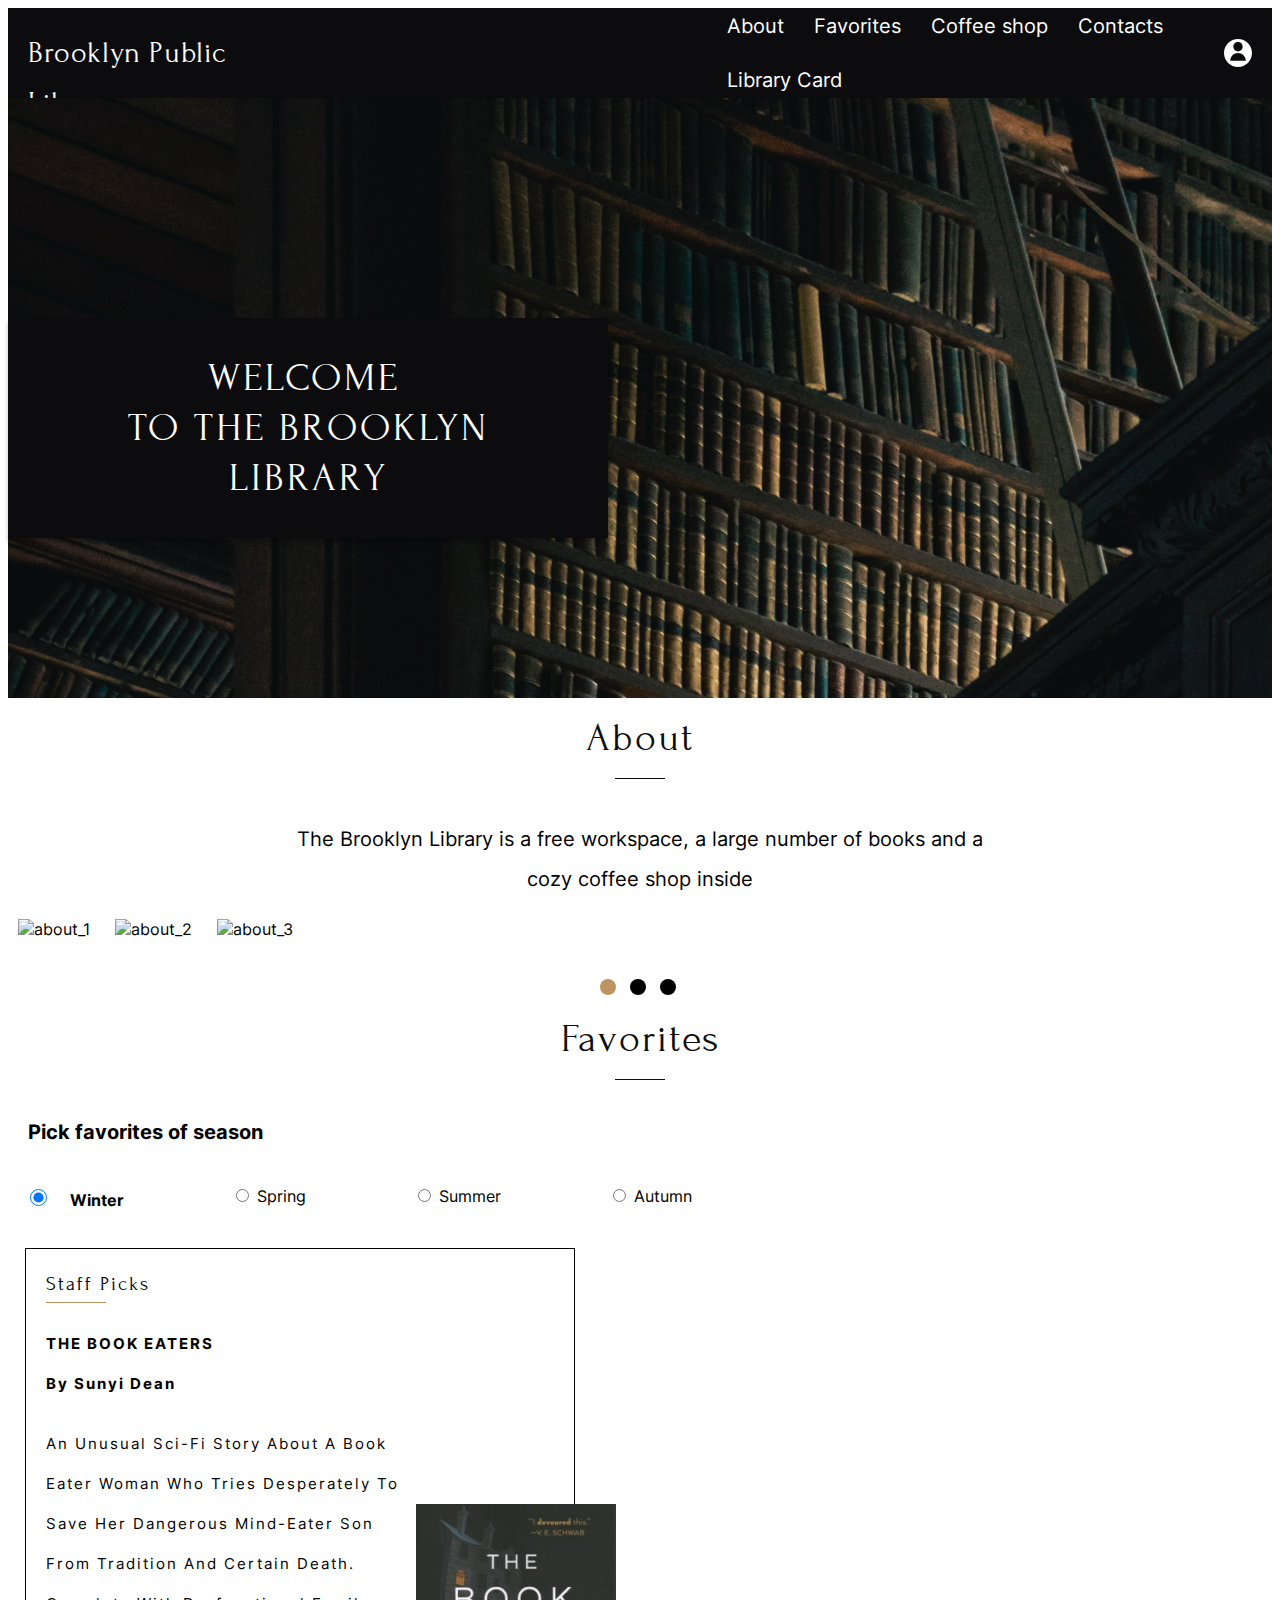
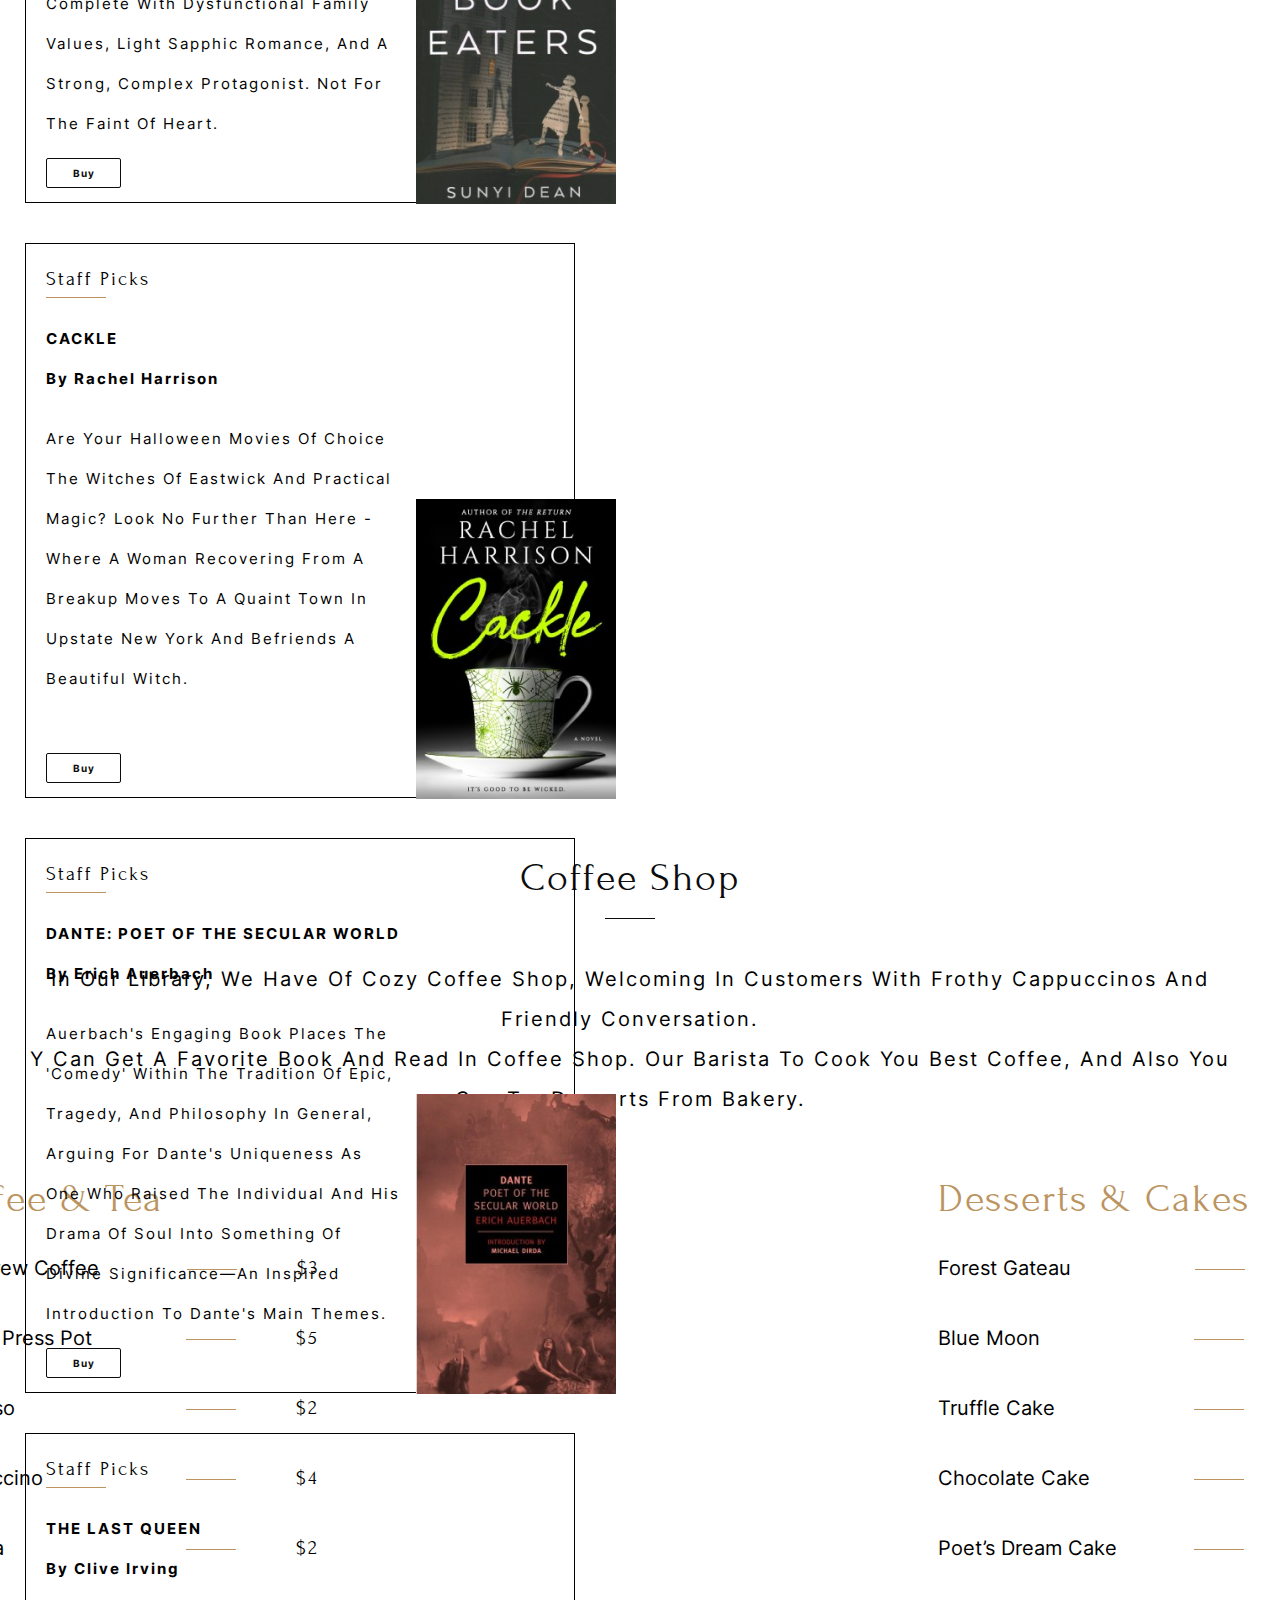
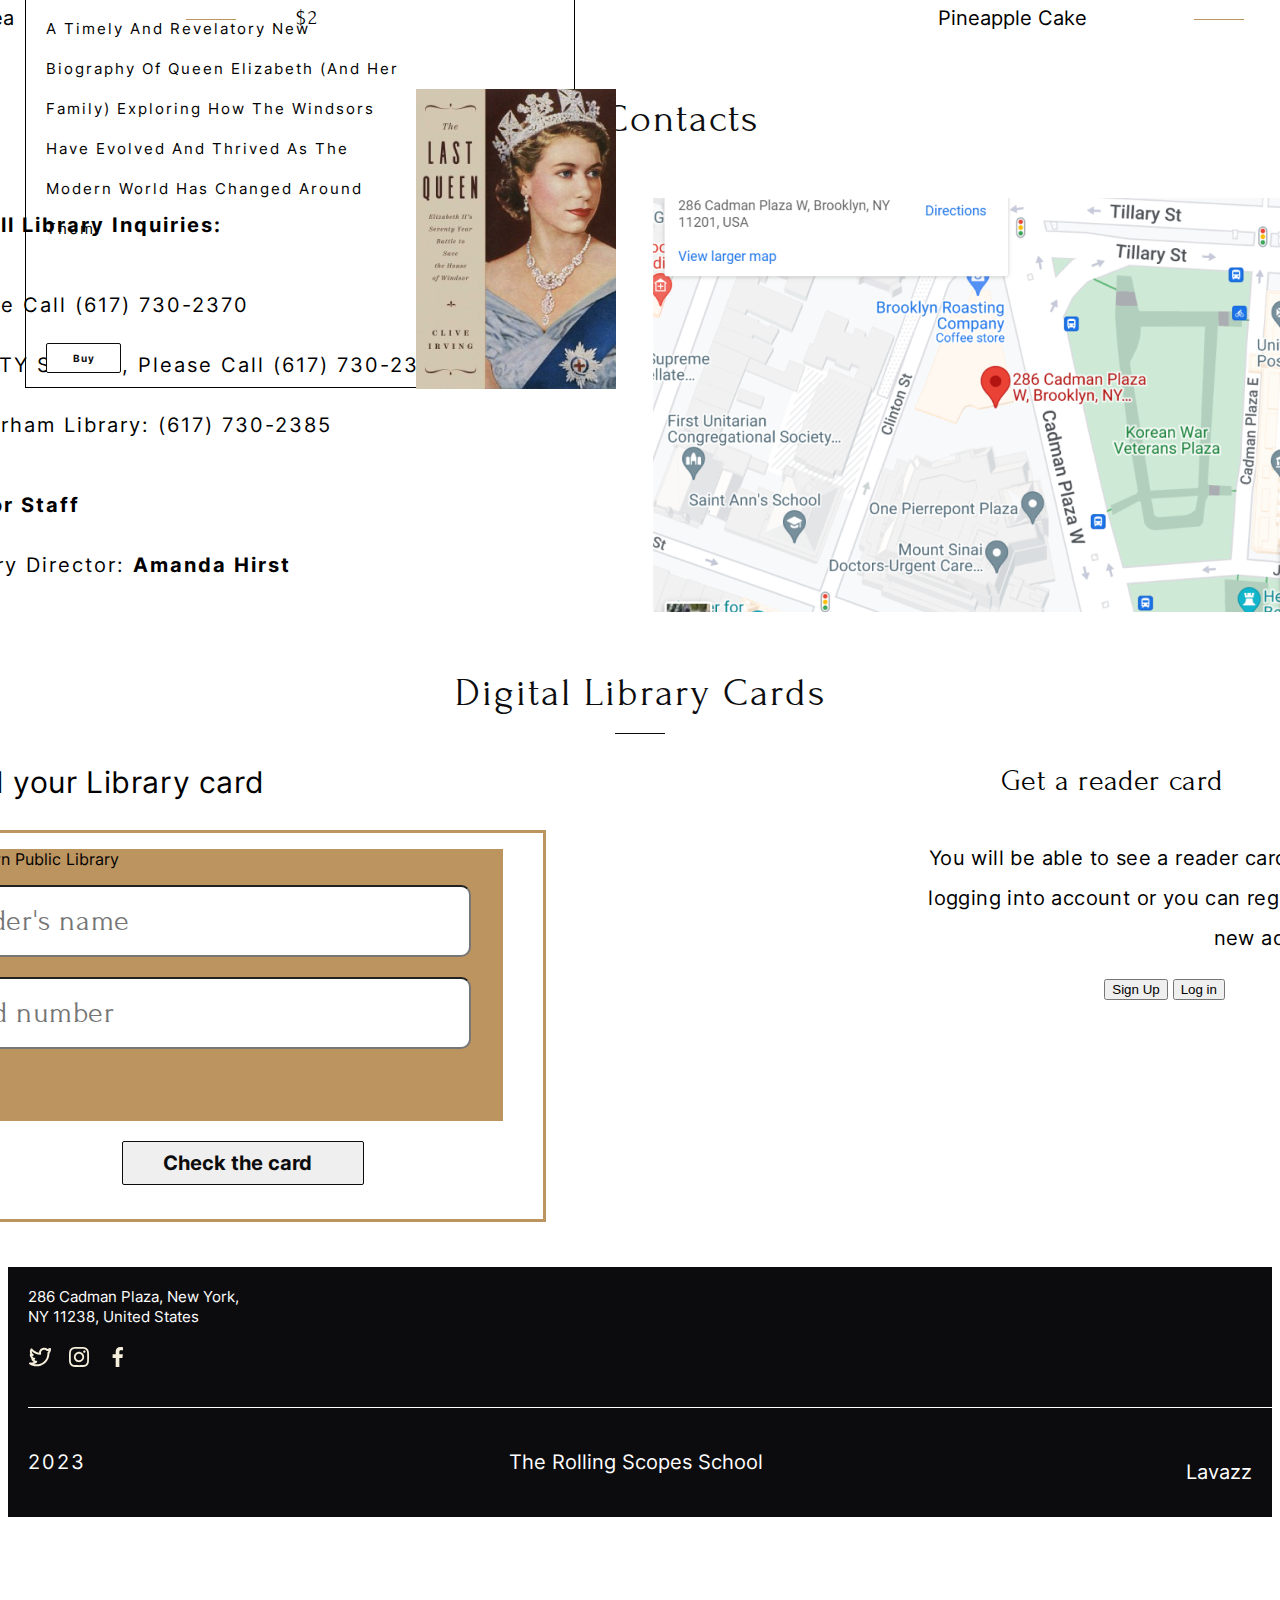
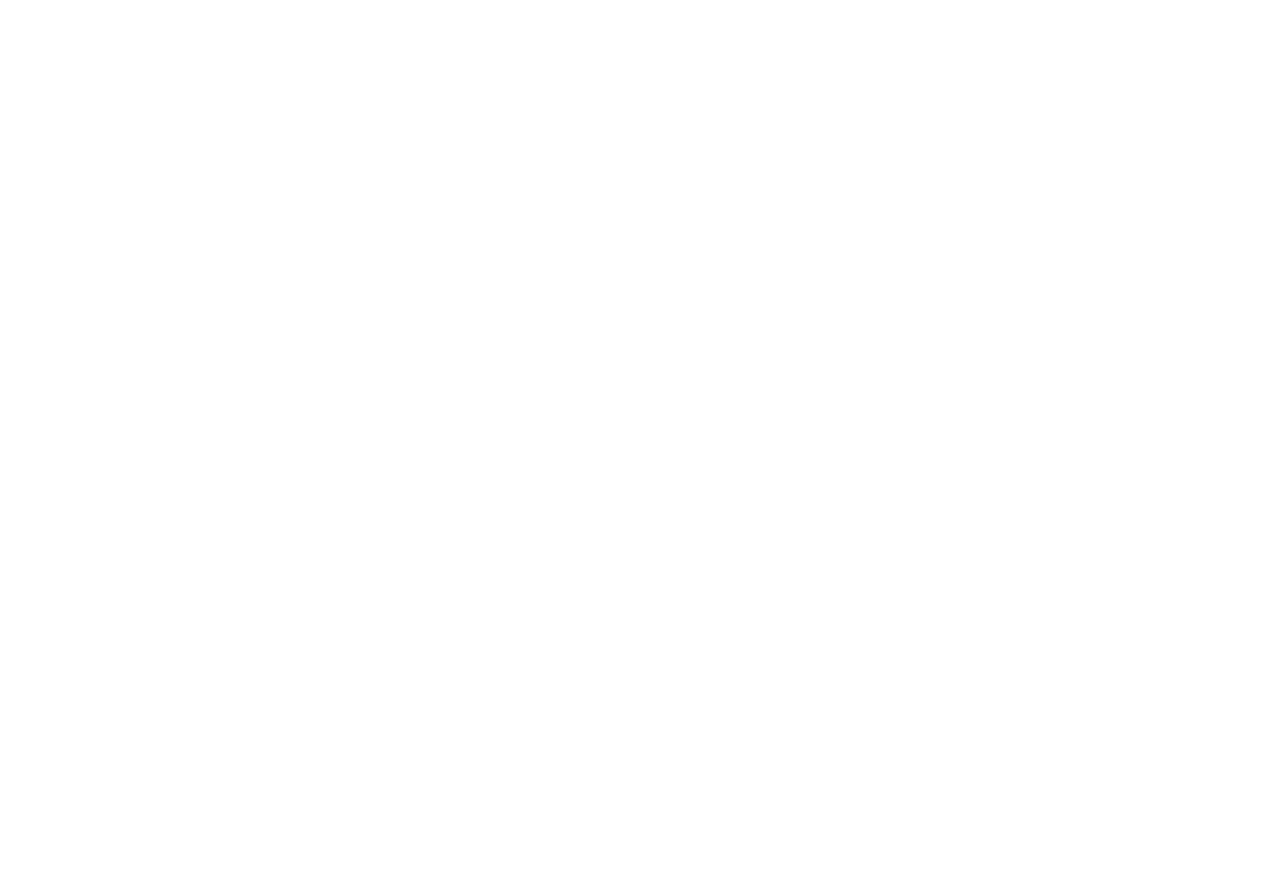
==== commit 663e550c: "feat: add cart number auth" ====
--- a/library/index.html
+++ b/library/index.html
@@ -23,30 +23,28 @@
                   </ul>
                </nav>
                <div class="dropdown">
-                  <span title="AAAAA" class="icon_title">
-               <button class="icon_profile icon_no_auth">
-                  <!-- <span class="icon_auth"></span> -->
-               </button></span>              
-               <div class="authorization">
-                  <div class="drop_list_authorization">
-                  <p class="profile">Profile</p>
-                  <div class="short_line"></div>  
-                  <button class="profile_no_authorized profile_login" id="login"><span class="login profile_no_authorized_text">Log In</span>
-                  </button>   
-                  <button class="profile_no_authorized profile_register" id="register"><span class="register profile_no_authorized_text">Register</span>                     
-                  </button>
-                  </div>
-               </div>
-               <div class="authorization_logout">
-                  <div class="drop_list_authorization">
-                  <p class="profile_initial">Profile</p>
-                  <div class="short_line"></div>  
-                  <button class="profile_no_authorized my_profile" id="my_profile"><span class="profile_no_authorized_text">My profile</span>
-                  </button>   
-                  <button class="profile_no_authorized profile_logout" id="logout"><span class="logout profile_no_authorized_text">Log Out</span>                     
-                  </button>
-               </div>
-               </div>
+                  <button class="icon_profile icon_no_auth" title=" ">
+                  </button>          
+                  <div class="authorization">
+                     <div class="drop_list_authorization">
+                        <p class="profile">Profile</p>
+                        <div class="short_line"></div>
+                        <button class="profile_no_authorized profile_login" id="login"><span class="login profile_no_authorized_text">Log In</span>
+                        </button>   
+                        <button class="profile_no_authorized profile_register" id="register"><span class="register profile_no_authorized_text">Register</span>                     
+                        </button>
+                     </div>
+                  </div>
+                  <div class="authorization_logout">
+                     <div class="drop_list_authorization">
+                        <p class="profile_initial">Profile</p>
+                        <div class="short_line"></div>
+                        <button class="profile_no_authorized my_profile" id="my_profile"><span class="profile_no_authorized_text">My profile</span>
+                        </button>   
+                        <button class="profile_no_authorized profile_logout" id="logout"><span class="logout profile_no_authorized_text">Log Out</span>                     
+                        </button>
+                     </div>
+                  </div>
                   <button class="nav-button" id="button-burger">
                   <img src="/assets/img/burger.svg" alt="burger-nav">
                   </button>
@@ -70,65 +68,32 @@
                <p class="about-text">The Brooklyn Library is a free workspace, a large number of books and a<br> cozy coffee shop inside</p>
                <div class="about_images_container">
                   <div class="my_slides">
-                  <div class="my_slide">
-                     <img src="assets/img/about/about_image_1.png" style="width: 100%;" alt="about_1">
-                  </div>
-                  <div class="my_slide">
-                     <img src="assets/img/about/about_image_2.png" style="width: 100%;" alt="about_2">
-                  </div>
-                  <div class="my_slide">
-                     <img src="assets/img/about/about_image_3.png" style="width: 100%;" alt="about_3">
-                  </div>
-                  <div class="my_slide">
-                     <img src="assets/img/about/about_image_4.png" style="width: 100%;" alt="about_4">
-                  </div>
-                  <div class="my_slide">
-                     <img src="assets/img/about/about_image_5.png" style="width: 100%;" alt="about_5">
-                  </div>
-               </div>
+                     <div class="my_slide">
+                        <img src="assets/img/about/about_image_1.png" style="width: 100%;" alt="about_1">
+                     </div>
+                     <div class="my_slide">
+                        <img src="assets/img/about/about_image_2.png" style="width: 100%;" alt="about_2">
+                     </div>
+                     <div class="my_slide">
+                        <img src="assets/img/about/about_image_3.png" style="width: 100%;" alt="about_3">
+                     </div>
+                     <div class="my_slide">
+                        <img src="assets/img/about/about_image_4.png" style="width: 100%;" alt="about_4">
+                     </div>
+                     <div class="my_slide">
+                        <img src="assets/img/about/about_image_5.png" style="width: 100%;" alt="about_5">
+                     </div>
+                  </div>
                   <a class="prev" onclick="plusSlides(-1)">&#10094</a>
                   <a class="next" onclick="plusSlides(1)">&#10095</a> 
-
-              <!--    <button class="itc-slider-btn itc-slider-btn-prev"></button>
-                  <button class="itc-slider-btn itc-slider-btn-next"></button> -->
-                  
-                  <!-- <div class="img_carret">
-                     <div class="carret_left"></div>
-                     <div class="about-img1"></div>
-                     <div class="carret_right"></div>
-                     <div class="about-img2"></div>
-                     <div class="about-img3"></div>
-                  </div> -->
-               </div>
-
+               </div>
                <div style="text-align:center">
                   <span class="dot active" onclick="currentSlide(1)"></span>
                   <span class="dot" onclick="currentSlide(2)"></span>
                   <span class="dot" onclick="currentSlide(3)"></span>
                   <span class="dot_addaptive" onclick="currentSlide(4)"></span>
                   <span class="dot_addaptive" onclick="currentSlide(5)"></span>
-                </div>
-
-               <!-- <div class="carousel">
-                  <div class="carousel_container">
-                     <button
-                        type="button"
-                        class="carousel_active"
-                        ></button>
-                  </div>
-                  <div class="carousel-container">
-                     <button type="button" class="carousel_button"></button>
-                  </div>
-                  <div class="button-container">
-                     <button type="button" class="carousel_button"></button>
-                  </div>
-                  <div class="carousel-container">
-                     <button type="button" class="carousel_button_tabl"></button>
-                  </div>
-                  <div class="button-container">
-                     <button type="button" class="carousel_button_tabl"></button>
-                  </div>
-               </div> -->
+               </div>
             </section>
             <section class="favorites" id="favorites">
                <h2 class="title">Favorites</h2>
@@ -346,8 +311,27 @@
                         <form class="card_bg_form">
                            <div class="input_card_form">
                               <p>Brooklyn Public Library</p>
-                              <input class="input_card" type="text" placeholder="Reader's name"><br><br>
-                              <input class="input_card" type="text" placeholder="Card number"><br><br>
+                              <input id="card_form_name" class="input_card" type="text" placeholder="Reader's name"><br><br>
+                              <input id="card_form_number" class="input_card" type="text" placeholder="Card number"><br><br>
+                           </div>
+                           <div class="cards_profile visibility">
+                              <div class="visits_info">
+                                 <div class="visit_item">
+                                    <p>Visits</p>
+                                    <img src="assets/img/union.svg" alt="union" class="visit_img">
+                                    <span>23</span>
+                                 </div>
+                                 <div class="visit_item">
+                                    <p>Bonuses</p>
+                                    <img src="assets/img/star.svg" alt="union" class="visit_img">
+                                    <span>23</span>
+                                 </div>
+                                 <div class="visit_item">
+                                    <p>Books</p>
+                                    <img src="assets/img/book.svg" alt="union" class="visit_img">
+                                    <span>23</span>
+                                 </div>
+                              </div>
                            </div>
                            <button type="submit" class="card_button"><span class="card_button_text">Check the card</span></button>
                         </form>
@@ -359,6 +343,7 @@
                      <div class="auth_buttons">
                         <button class="auth_button auth_button_signup">Sign Up</button>
                         <button class="auth_button auth_button_login">Log in</button>
+                        <button class="auth_button auth_button_profile">Profile</button>
                      </div>
                   </div>
                </div>
@@ -409,141 +394,132 @@
             </div>
          </footer>
       </div>
-
       <!-- Login -->
       <div id="openModal_login" class="login_modal">
          <div class="modal-content_login">
-           <span class="close">&times;</span>
-           <h4 class="login_title">Login</h4>
-           <form class="login-form">
-           <label for="email_login" class="register_lable">E-mail or readers card</label>
-            <input type="email" id="email_login" name="email_login" class="register_input" required>
-           <label for="password_login" class="register_lable">Password</label>
-            <input type="password" id="password_login"  name="password_login"  class="register_input" minlength="8" required>
-           <input type="submit" value="Log In" class="register_button">
-         </form>
-         <div>
-            <div class="register_redirect">
-         <p class="register_paragraf">Don’t have an account?</p>
-         <a href="openModal_register" class="register_link">Register</a>
+            <span class="close">&times;</span>
+            <h4 class="login_title">Login</h4>
+            <form class="login-form">
+               <label for="email_login" class="register_lable">E-mail or readers card</label>
+               <input type="email" id="email_login" name="email_login" class="register_input" required>
+               <label for="password_login" class="register_lable">Password</label>
+               <input type="password" id="password_login"  name="password_login"  class="register_input" minlength="8" required>
+               <input type="submit" value="Log In" class="register_button">
+            </form>
+            <div>
+               <div class="register_redirect">
+                  <p class="register_paragraf">Don’t have an account?</p>
+                  <a href="openModal_register" class="register_link">Register</a>
+               </div>
+            </div>
          </div>
       </div>
-       </div>
-       </div>
-
-
-       <!-- Register -->
-       <div id="openModal_register" class="register_modal">
+      <!-- Register -->
+      <div id="openModal_register" class="register_modal">
          <div class="modal-content_register">
-           <span class="close">&times;</span>
-           <h4 class="login_title">Register</h4>
-           <form class="register-form">
-           <label for="first_name" class="register_lable">First name</label>
-            <input type="text" id="first_name" name="first_name" class="register_input" required>
-           <label for="last_name" class="register_lable">Last name</label>
-            <input type="text" id="last_name" name="last_name" class="register_input" required>
-           <label for="email_register" class="register_lable">E-mail</label>
-            <input type="email" id="email_register" name="email_register" class="register_input" required>
-           <label for="password_register" class="register_lable">Password</label>
-            <input type="password" id="password_register" name="password_register" class="register_input" minlength="8" required>
-           <input type="submit" value="Sign Up" class="register_button">
-         </form>
-         <div>
-            <div class="register_redirect">
-         <p class="register_paragraf">Already have an account?</p>
-         <a href="openModal_login" class="register_link">Login</a>
+            <span class="close">&times;</span>
+            <h4 class="login_title">Register</h4>
+            <form class="register-form">
+               <label for="first_name" class="register_lable">First name</label>
+               <input type="text" id="first_name" name="first_name" class="register_input" required>
+               <label for="last_name" class="register_lable">Last name</label>
+               <input type="text" id="last_name" name="last_name" class="register_input" required>
+               <label for="email_register" class="register_lable">E-mail</label>
+               <input type="email" id="email_register" name="email_register" class="register_input" required>
+               <label for="password_register" class="register_lable">Password</label>
+               <input type="password" id="password_register" name="password_register" class="register_input" minlength="8" required>
+               <input type="submit" value="Sign Up" class="register_button">
+            </form>
+            <div>
+               <div class="register_redirect">
+                  <p class="register_paragraf">Already have an account?</p>
+                  <a href="openModal_login" class="register_link">Login</a>
+               </div>
+            </div>
          </div>
       </div>
-       </div>
-       </div>
-
-        <!-- BUY A LIBRARY CARD -->
-        <div class="buy_modal">
+      <!-- BUY A LIBRARY CARD -->
+      <div class="buy_modal">
          <div class="modal-content_buy">
-         <div class="buy_header">
-         <span class="close_buy">&times;</span>
-         <h4 class="buy_title">Buy a library card</h4>
+            <div class="buy_header">
+               <span class="close_buy">&times;</span>
+               <h4 class="buy_title">Buy a library card</h4>
+            </div>
+            <div class="form_and_description">
+               <div class="modal_buy_form">
+                  <form class="buy_form">
+                     <label for="bank_card_number" class="buy_lable">Bank card number</label>
+                     <input type="text" id="bank_card_number" name="bank_card_number" class="buy_input" required>
+                     <label for="expiration_code" class="buy_lable">Expiration code</label><br>
+                     <input type="text" id="expiration_code" name="expiration_code_1" class="cvc_input" required>
+                     <input type="text" id="expiration_code" name="expiration_code_2" class="cvc_input" required><br>
+                     <label for="cvc" class="buy_lable">CVC</label><br>          
+                     <input type="text" id="cvc" name="cvc" class="cvc_input" required><br>
+                     <div class="align_buy"><label for="cardholder_name" class="buy_lable">Cardholder name</label>
+                        <input type="text" id="cardholder_name" name="cardholder_name" class="buy_input"  required>
+                     </div>
+                     <label for="postal_code" class="buy_lable">Postal code</label>
+                     <input type="text" id="postal_code" name="postal_code" class="buy_input" required>
+                     <label for="city_town" class="buy_lable">City / Town</label>
+                     <input type="text" id="city_town" name="city_town" class="buy_input"  required>
+                     <input type="submit" value="Buy" class="buy_button">
+                     <div class="buy_price">$ 25.00</div>
+                  </form>
+               </div>
+               <div class="buy_description">
+                  <p class="buy_description_text">If you are live, work, attend school, or pay property taxes in New York State, you can get a $25 digital library card right now using this online form. Visitors to New York State can also use this form to apply for a temporary card.
+                  </p>
+               </div>
+            </div>
          </div>
-         <div class="form_and_description">
-         <div class="modal_buy_form">
-           <form class="buy_form">
-            <label for="bank_card_number" class="buy_lable">Bank card number</label>
-            <input type="text" id="bank_card_number" name="bank_card_number" class="buy_input" required>
-           <label for="expiration_code" class="buy_lable">Expiration code</label><br>
-            <input type="text" id="expiration_code" name="expiration_code_1" class="cvc_input" required>
-            <input type="text" id="expiration_code" name="expiration_code_2" class="cvc_input" required><br>
-           <label for="cvc" class="buy_lable">CVC</label><br>          
-            <input type="text" id="cvc" name="cvc" class="cvc_input" required><br>
-            <div class="align_buy"><label for="cardholder_name" class="buy_lable">Cardholder name</label>
-            <input type="text" id="cardholder_name" name="cardholder_name" class="buy_input"  required>
-         </div>
-            <label for="postal_code" class="buy_lable">Postal code</label>
-            <input type="text" id="postal_code" name="postal_code" class="buy_input" required>
-           <label for="city_town" class="buy_lable">City / Town</label>
-            <input type="text" id="city_town" name="city_town" class="buy_input"  required>
-           <input type="submit" value="Buy" class="buy_button">
-           <div class="buy_price">$ 25.00</div>
-           </form>
-         </div>
-           <div class="buy_description">
-            <p class="buy_description_text">If you are live, work, attend school, or pay property taxes in New York State, you can get a $25 digital library card right now using this online form. Visitors to New York State can also use this form to apply for a temporary card.
-            </p>
-           </div>
-         </div>
-         </div>
-        </div>
-
-        <!-- modal profile -->
-        <div class="profile_modal">
+      </div>
+      <!-- modal profile -->
+      <div class="profile_modal">
          <div class="profile_modal_content">
             <div class="bg">
                <div class="avatar">
-                  <p>JD</p>                  
+                  <p>JD</p>
                </div>
                <div class="name_bg">
-             <p class="name_bg_p">John Doe</p>
+                  <p class="name_bg_p">John Doe</p>
+               </div>
+            </div>
+            <div class="profile_info">
+               <div class="profile_header">
+                  <h4 class="profile_title">My profile</h4>
+                  <span class="profile_close">&times;</span>                 
+               </div>
+               <div class="cards_profile">
+                  <div class="visits_info">
+                     <div class="visit_item">
+                        <p>Visits</p>
+                        <img src="assets/img/union.svg" alt="union" class="visit_img">
+                        <span>23</span>
+                     </div>
+                     <div class="visit_item">
+                        <p>Bonuses</p>
+                        <img src="assets/img/star.svg" alt="union" class="visit_img">
+                        <span>23</span>
+                     </div>
+                     <div class="visit_item">
+                        <p>Books</p>
+                        <img src="assets/img/book.svg" alt="union" class="visit_img">
+                        <span>23</span>
+                     </div>
+                  </div>
+               </div>
+               <br>
+               <ul class="rented_books">
+                  Rented books
+                  <li class="rented_books_item">The Last Queen, Clive Irving</li>
+                  <li class="rented_books_item align_item">Dominicana, Angie Cruz</li>
+               </ul>
+               <div class="profile_card_number">
+                  Card number <span class="prof_num">F00234030</span>  <img src="assets/img/copy.svg" alt="copy" class="copy_img">
+               </div>
             </div>
          </div>
-              <div class="profile_info">
-               <div class="profile_header">
-                   <h4 class="profile_title">My profile</h4>
-                  <span class="profile_close">&times;</span>                 
-               </div>
-             
-              <div class="cards_profile">
-               <div class="visits_info">
-                  <div class="visit_item">
-                    <p>Visits</p>
-                    <img src="assets/img/union.svg" alt="union" class="visit_img">
-                    <span>23</span>
-                  </div>
-                  <div class="visit_item">
-                     <p>Bonuses</p>
-                     <img src="assets/img/star.svg" alt="union" class="visit_img">
-                    <span>23</span>
-                  </div>
-                  <div class="visit_item">
-                     <p>Books</p>
-                     <img src="assets/img/book.svg" alt="union" class="visit_img">
-                    <span>23</span>
-                  </div> 
-               </div>
-            </div> 
-            <br>
-               <ul class="rented_books">Rented books
-          <li class="rented_books_item">The Last Queen, Clive Irving</li>
-          <li class="rented_books_item align_item">Dominicana, Angie Cruz</li>
-         </ul>
-<div class="profile_card_number">
-   Card number <span class="prof_num">F00234030</span>  <img src="assets/img/copy.svg" alt="copy" class="copy_img">
-</div>
-
-              
-         </div>
-        </div>
-      </div> 
-
-
+      </div>
       <script src="index.js"></script>
    </body>
 </html>--- a/library/css/styles.css
+++ b/library/css/styles.css
@@ -1001,6 +1001,7 @@
 .auth_buttons{
   position: absolute;
 right: 55px;
+display: block;
 }
 
 a{
@@ -1771,4 +1772,23 @@
 .copy_img{
   position: relative;
   left: 20px;
+}
+
+.input_card{
+  color: #BB945F;
+  font-family: Forum;
+  font-size: 30px;
+  font-style: normal;
+  font-weight: 400;
+  line-height: 50px; /* 166.667% */
+  letter-spacing: 0.6px;
+}
+
+.visibility{
+  display: none;
+}
+
+.auth_button_profile{
+  display: none;
+
 }--- a/library/css/media.css
+++ b/library/css/media.css
@@ -389,4 +389,12 @@
         
       }
 
+      .prev, .next {
+        display: block;
+      }
+
+      .dot_addaptive{
+        display: inline-block;
+      }
+
 }